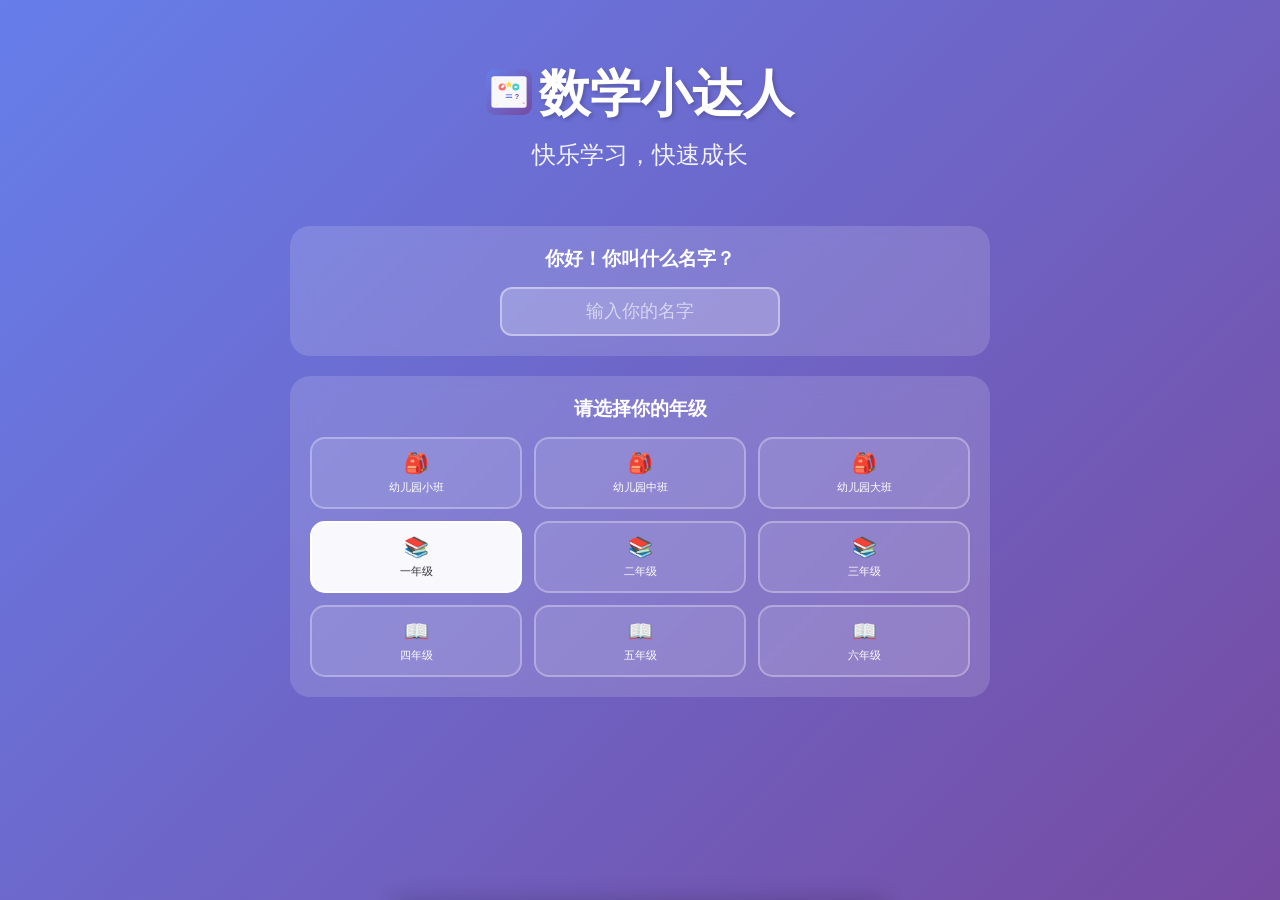
==== index.html @ fc812766 "feat(xiaomi-bingtang): 新增小米冰糖语音包及相关功能 - 新增xiaomi-bingtang语音风格选项，支持预录音频播放 - 添加27条小米冰糖专属语音资源，覆盖答对、答错、结" ====
<!DOCTYPE html>
<html lang="zh-CN">
<head>
    <meta charset="UTF-8">
    <meta name="viewport" content="width=device-width, initial-scale=1.0, maximum-scale=1.0, user-scalable=no, viewport-fit=cover">
    <title>数学小达人</title>
    <meta name="description" content="快乐学习，快速成长的儿童数学游戏">
    <meta name="theme-color" content="#667eea">
    <meta name="mobile-web-app-capable" content="yes">
    <meta name="apple-mobile-web-app-capable" content="yes">
    <meta name="apple-mobile-web-app-status-bar-style" content="black-translucent">
    <meta name="apple-mobile-web-app-title" content="数学小达人">
    <meta name="format-detection" content="telephone=no">
    <meta http-equiv="X-UA-Compatible" content="IE=edge,chrome=1">
    <link rel="manifest" href="manifest.json">
    <link rel="icon" href="assets/icon.svg" type="image/svg+xml">
    <link rel="apple-touch-icon" href="assets/icon.svg">
    <link rel="stylesheet" href="css/style.css">
    <script src="https://cdn.jsdelivr.net/npm/@emailjs/browser@4/dist/email.min.js"></script>
</head>
<body>
    <!-- 首次欢迎页面（用户创建 + 年级选择） -->
    <div id="welcome-page" class="page">
        <div class="container">
            <h1 class="app-title"><img src="assets/icon.svg" class="app-title-icon" alt="图标">数学小达人</h1>
            <p class="app-subtitle">快乐学习，快速成长</p>

            <!-- 用户名输入 -->
            <div class="user-input-section">
                <h3>你好！你叫什么名字？</h3>
                <div class="user-input-wrap">
                    <input type="text" id="welcome-username" class="username-input" placeholder="输入你的名字" maxlength="10" autocomplete="off">
                </div>
            </div>

            <!-- 年级选择 -->
            <div class="grade-section">
                <h3>请选择你的年级</h3>
                <div class="grade-grid">
                    <button class="grade-btn" data-grade="k-small" onclick="selectWelcomeGrade(this)">
                        <span class="grade-icon">🎒</span>
                        <span class="grade-name">幼儿园小班</span>
                    </button>
                    <button class="grade-btn" data-grade="k-medium" onclick="selectWelcomeGrade(this)">
                        <span class="grade-icon">🎒</span>
                        <span class="grade-name">幼儿园中班</span>
                    </button>
                    <button class="grade-btn" data-grade="k-large" onclick="selectWelcomeGrade(this)">
                        <span class="grade-icon">🎒</span>
                        <span class="grade-name">幼儿园大班</span>
                    </button>
                    <button class="grade-btn" data-grade="grade-1" onclick="selectWelcomeGrade(this)">
                        <span class="grade-icon">📚</span>
                        <span class="grade-name">一年级</span>
                    </button>
                    <button class="grade-btn" data-grade="grade-2" onclick="selectWelcomeGrade(this)">
                        <span class="grade-icon">📚</span>
                        <span class="grade-name">二年级</span>
                    </button>
                    <button class="grade-btn" data-grade="grade-3" onclick="selectWelcomeGrade(this)">
                        <span class="grade-icon">📚</span>
                        <span class="grade-name">三年级</span>
                    </button>
                    <button class="grade-btn" data-grade="grade-4" onclick="selectWelcomeGrade(this)">
                        <span class="grade-icon">📖</span>
                        <span class="grade-name">四年级</span>
                    </button>
                    <button class="grade-btn" data-grade="grade-5" onclick="selectWelcomeGrade(this)">
                        <span class="grade-icon">📖</span>
                        <span class="grade-name">五年级</span>
                    </button>
                    <button class="grade-btn" data-grade="grade-6" onclick="selectWelcomeGrade(this)">
                        <span class="grade-icon">📖</span>
                        <span class="grade-name">六年级</span>
                    </button>
                </div>
            </div>
        </div>
    </div>

    <!-- 主页面 -->
    <div id="home-page" class="page">
        <div class="container">
            <h1 class="app-title"><img src="assets/icon.svg" class="app-title-icon" alt="图标">数学小达人</h1>

            <!-- 用户信息栏 -->
            <div class="home-user-info" onclick="showProfile()">
                <div class="user-avatar">🌈</div>
                <div class="user-details">
                    <span class="user-greeting" id="home-user-greeting">你好！</span>
                    <span class="user-grade-label" id="home-user-grade">一年级</span>
                </div>
                <button class="sound-toggle-btn" onclick="event.stopPropagation(); toggleSound()" title="声音开关" id="sound-toggle-btn"><svg id="sound-icon-on" class="sound-icon" viewBox="0 0 24 24" width="22" height="22" fill="white"><path d="M3 9v6h4l5 5V4L7 9H3zm13.5 3A4.5 4.5 0 0 0 14 8.3v7.4a4.5 4.5 0 0 0 2.5-3.7zM14 3.2v2.1a7 7 0 0 1 0 13.4v2.1A9 9 0 0 0 14 3.2z"/></svg><svg id="sound-icon-off" class="sound-icon" viewBox="0 0 24 24" width="22" height="22" fill="white" style="display:none"><path d="M3 9v6h4l5 5V4L7 9H3z"/><line x1="16" y1="9" x2="22" y2="15" stroke="white" stroke-width="2" stroke-linecap="round"/><line x1="22" y1="9" x2="16" y2="15" stroke="white" stroke-width="2" stroke-linecap="round"/></svg></button>
                <button class="profile-entry-btn" onclick="event.stopPropagation(); playClickSound(); showProfile()"><svg class="profile-entry-icon" viewBox="0 0 32 32" width="20" height="20"><defs><linearGradient id="pg" x1="0" y1="0" x2="1" y2="1"><stop offset="0%" stop-color="#ffb347"/><stop offset="100%" stop-color="#ff6b6b"/></linearGradient></defs><circle cx="16" cy="11" r="6" fill="url(#pg)"/><path d="M5 28c0-6 5-10 11-10s11 4 11 10" fill="url(#pg)" opacity="0.85"/></svg> 个人中心</button>
            </div>

            <div class="menu-buttons">
                <button class="menu-btn math-btn" onclick="showMathQuiz()">
                    <span class="btn-icon">🧮</span>
                    <span class="btn-text">快速计算</span>
                    <span class="btn-desc">练习加减法</span>
                </button>
                <button class="menu-btn memory-btn" onclick="showMemoryGame()">
                    <span class="btn-icon">🧠</span>
                    <span class="btn-text">数字记忆</span>
                    <span class="btn-desc">挑战记忆力</span>
                </button>
                <button class="menu-btn pattern-btn" onclick="showPatternGame()">
                    <span class="btn-icon">🔍</span>
                    <span class="btn-text">找规律</span>
                    <span class="btn-desc">数列推理</span>
                </button>
                <button class="menu-btn compare-btn" onclick="showCompareGame()">
                    <span class="btn-icon">⚖️</span>
                    <span class="btn-text">比大小</span>
                    <span class="btn-desc">谁大谁小</span>
                </button>
                <button class="menu-btn sudoku-btn" onclick="showSudokuGame()">
                    <span class="btn-icon">🔢</span>
                    <span class="btn-text">数独</span>
                    <span class="btn-desc">逻辑填数</span>
                </button>
                <button class="menu-btn sort-btn" onclick="showSortGame()">
                    <span class="btn-icon">📊</span>
                    <span class="btn-text">数字排序</span>
                    <span class="btn-desc">从小到大</span>
                </button>
                <button class="menu-btn sum-btn" onclick="showSumGame()">
                    <span class="btn-icon">🔟</span>
                    <span class="btn-text">凑十法</span>
                    <span class="btn-desc">配对凑数</span>
                </button>
                <button class="menu-btn clock-btn" onclick="showClockGame()">
                    <span class="btn-icon">🕐</span>
                    <span class="btn-text">时钟认知</span>
                    <span class="btn-desc">认识时间</span>
                </button>
                <button class="menu-btn match-btn" onclick="showMatchGame()">
                    <span class="btn-icon">🔗</span>
                    <span class="btn-text">数学连线</span>
                    <span class="btn-desc">算式配对</span>
                </button>
                <button class="menu-btn brainteaser-btn" onclick="showBrainTeaserGame()">
                    <span class="btn-icon">💡</span>
                    <span class="btn-text">脑筋急转弯</span>
                    <span class="btn-desc">趣味谜语</span>
                </button>
                <button class="menu-btn seek-btn" onclick="showSeekGame()">
                    <span class="btn-icon">🎯</span>
                    <span class="btn-text">数字捉迷藏</span>
                    <span class="btn-desc">猜数推理</span>
                </button>
                <button class="menu-btn twentyfour-btn" onclick="show24Game()">
                    <span class="btn-icon">🎴</span>
                    <span class="btn-text">24点</span>
                    <span class="btn-desc">算出目标数</span>
                </button>
                <button class="menu-btn maze-btn" onclick="showMazeGame()">
                    <span class="btn-icon">🏰</span>
                    <span class="btn-text">迷宫</span>
                    <span class="btn-desc">走出迷宫</span>
                </button>
                <button class="menu-btn rmb-btn" onclick="showRMBGame()">
                    <span class="btn-icon">💰</span>
                    <span class="btn-text">认识人民币</span>
                    <span class="btn-desc">购物找零</span>
                </button>
                <button class="menu-btn about-btn" onclick="showAboutPage()">
                    <span class="btn-icon"><span class="about-icon-badge">i</span></span>
                    <span class="btn-text">关于软件</span>
                    <span class="btn-desc">应用信息</span>
                </button>
            </div>
        </div>
    </div>

    <!-- 年级变化通知 -->
    <div id="grade-notification" class="grade-notification" style="display:none"></div>

    <!-- 快速计算页面 -->
    <div id="math-page" class="page">
        <div class="container">
            <div class="page-header">
                <button class="back-btn" onclick="goHome()">← 返回</button>
                <h2>快速计算</h2>
            </div>

            <!-- 难度选择 -->
            <div id="math-setup" class="setup-section">
                <h3>当前难度</h3>
                <div class="current-grade-display">
                    <span id="current-grade-name">一年级</span>
                    <span id="current-difficulty">20以内加减法</span>
                </div>
                <div class="question-count">
                    <label>题目数量：</label>
                    <select id="question-count">
                        <option value="10">10题</option>
                        <option value="20" selected>20题</option>
                        <option value="30">30题</option>
                    </select>
                </div>
                <button class="start-btn" onclick="startMathQuiz()">开始练习</button>
            </div>

            <!-- 答题区域 -->
            <div id="math-quiz" class="quiz-section" style="display:none">
                <div class="quiz-info">
                    <span id="math-progress">1/20</span>
                    <span id="math-timer">用时：0秒</span>
                    <span id="math-score">得分：0</span>
                </div>
                <div class="question-display">
                    <span id="math-question">12 + 5 = ?</span>
                </div>
                <div class="answer-section">
                    <div id="answer-boxes" class="answer-boxes"></div>
                </div>
                <div id="math-feedback" class="feedback"></div>
                <button id="next-btn" class="next-btn" style="display:none" onclick="showNextMathQuestion()">下一题</button>
            </div>

            <!-- 奖励画面 -->
            <div id="math-reward" class="result-section reward-section" style="display:none">
                <div id="math-reward-stars" class="reward-stars">⭐ ⭐ ⭐</div>
                <h3>练习完成！</h3>
                <div class="reward-info">
                    <p>总得分：<span id="math-reward-score">0</span></p>
                    <p>正确率：<span id="math-reward-accuracy">0%</span></p>
                    <p>总用时：<span id="math-reward-time">0</span> 秒</p>
                </div>
                <div class="result-buttons">
                    <button class="retry-btn reward-btn" onclick="showMathRewardResult()">查看成绩</button>
                    <button class="home-btn" onclick="goHome()">返回首页</button>
                </div>
            </div>

            <!-- 结果页面 -->
            <div id="math-result" class="result-section" style="display:none">
                <h3>练习完成！</h3>
                <div class="result-stats">
                    <div class="stat-item">
                        <div class="stat-value" id="result-score">0</div>
                        <div class="stat-label">总得分</div>
                    </div>
                    <div class="stat-item">
                        <div class="stat-value" id="result-correct">0%</div>
                        <div class="stat-label">正确率</div>
                    </div>
                    <div class="stat-item">
                        <div class="stat-value" id="result-time">0秒</div>
                        <div class="stat-label">总用时</div>
                    </div>
                </div>
                <div class="assessment-info">
                    <h4>能力评估标准</h4>
                    <p>优秀（95%+，≤3秒/题）：提升两级</p>
                    <p>良好（85%+，≤5秒/题）：提升一级</p>
                    <p>一般（70%+）：保持当前年级</p>
                    <p>需努力（<50%）：降低年级巩固</p>
                </div>
                <div class="result-buttons">
                    <button class="retry-btn" onclick="startMathQuiz()">再来一次</button>
                    <button class="home-btn" onclick="goHome()">返回首页</button>
                </div>
            </div>
        </div>
    </div>

    <!-- 数字记忆页面 -->
    <div id="memory-page" class="page">
        <div class="container">
            <div class="page-header">
                <button class="back-btn" onclick="goHome()">← 返回</button>
                <h2>数字记忆</h2>
            </div>

            <!-- 游戏说明 -->
            <div id="memory-setup" class="setup-section">
                <h3>游戏规则</h3>
                <div class="rules">
                    <p>1. 屏幕会显示一串数字，记住后填出空缺</p>
                    <p>2. 每关10题，答对全部过关，答错结束</p>
                    <p>3. 低难度关卡显示时间短，高难度显示时间长</p>
                    <p>4. 关卡越高，数字越长，空缺越多</p>
                </div>
                <button class="start-btn" onclick="startMemoryGame()">开始挑战</button>
            </div>

            <!-- 记忆显示区域 -->
            <div id="memory-show" class="memory-section" style="display:none">
                <div class="memory-info">
                    <span id="memory-level">第 1 关</span>
                    <span id="memory-round">第 1/3 题</span>
                    <span id="memory-score">得分：0</span>
                </div>
                <div class="memory-display">
                    <div id="memory-numbers" class="numbers-display">1 2 3 4</div>
                    <div class="timer-wrap">
                        <div id="memory-timer" class="timer-bar">
                            <div class="timer-fill"></div>
                        </div>
                        <span id="memory-timer-text" class="timer-text">10秒</span>
                    </div>
                    <p class="memory-hint">请记住这些数字...</p>
                </div>
            </div>

            <!-- 输入区域 -->
            <div id="memory-input" class="memory-section" style="display:none">
                <div class="memory-info">
                    <span id="memory-level2">第 1 关</span>
                    <span id="memory-round2">第 1/3 题</span>
                    <span id="memory-score2">得分：0</span>
                </div>
                <div class="input-display">
                    <p class="input-hint" id="memory-input-hint">请填出空缺位置的数字：</p>
                    <div id="memory-answer-boxes" class="answer-boxes memory-answer-boxes"></div>
                </div>
                <div id="memory-feedback" class="feedback"></div>
            </div>

            <!-- 过关奖励页面 -->
            <div id="memory-reward" class="result-section reward-section" style="display:none">
                <div id="memory-reward-stars" class="reward-stars">⭐ ⭐ ⭐</div>
                <h3>恭喜过关！</h3>
                <div class="reward-info">
                    <p>第 <span id="reward-level">1</span> 关 完成！</p>
                    <p>本关答对 <span id="reward-correct">10</span> 题</p>
                    <p>当前总分：<span id="reward-score">0</span></p>
                </div>
                <div id="reward-next-hint" class="reward-next-hint">
                    下一关显示时间：<span id="reward-next-time">5</span> 秒
                </div>
                <div class="result-buttons">
                    <button class="retry-btn reward-btn" onclick="goToNextLevel()">进入下一关 →</button>
                </div>
            </div>

            <!-- 结果页面 -->
            <div id="memory-result" class="result-section" style="display:none">
                <h3>挑战结束！</h3>
                <div class="result-stats">
                    <div class="stat-item">
                        <div class="stat-value" id="memory-final-score">0</div>
                        <div class="stat-label">总得分</div>
                    </div>
                    <div class="stat-item">
                        <div class="stat-value" id="memory-final-level">0</div>
                        <div class="stat-label">通过关卡</div>
                    </div>
                    <div class="stat-item">
                        <div class="stat-value" id="memory-final-questions">0</div>
                        <div class="stat-label">答对题数</div>
                    </div>
                </div>
                <div class="result-buttons">
                    <button class="retry-btn" onclick="startMemoryGame()">再来一次</button>
                    <button class="home-btn" onclick="goHome()">返回首页</button>
                </div>
            </div>
        </div>
    </div>

    <!-- 找规律页面 -->
    <div id="pattern-page" class="page">
        <div class="container">
            <div class="page-header">
                <button class="back-btn" onclick="goHome()">← 返回</button>
                <h2>找规律</h2>
            </div>

            <!-- 游戏说明 -->
            <div id="pattern-setup" class="setup-section">
                <h3>当前难度</h3>
                <div class="current-grade-display">
                    <span id="pattern-grade-name">一年级</span>
                    <span id="pattern-grade-desc">等差与奇偶数列</span>
                </div>
                <div class="rules">
                    <p>1. 观察数列，找出其中的规律</p>
                    <p>2. 数列中有一个 "?"，请填出正确数字</p>
                    <p>3. 答对得分，答错可查看正确答案</p>
                </div>
                <div class="question-count">
                    <label>题目数量：</label>
                    <select id="pattern-question-count">
                        <option value="10">10题</option>
                        <option value="20" selected>20题</option>
                        <option value="30">30题</option>
                    </select>
                </div>
                <button class="start-btn" onclick="startPatternGame()">开始挑战</button>
            </div>

            <!-- 答题区域 -->
            <div id="pattern-quiz" class="quiz-section" style="display:none">
                <div class="quiz-info">
                    <span id="pattern-progress">1/20</span>
                    <span id="pattern-timer">用时：0秒</span>
                    <span id="pattern-score-text">得分：0</span>
                </div>
                <div class="question-display">
                    <div id="pattern-display" class="pattern-display">1 2 ? 4 5</div>
                </div>
                <div class="answer-section">
                    <div id="pattern-answer-boxes" class="answer-boxes"></div>
                </div>
                <div id="pattern-feedback" class="feedback"></div>
                <button id="pattern-next-btn" class="next-btn" style="display:none" onclick="showNextPatternQuestion()">下一题</button>
            </div>

            <!-- 奖励画面 -->
            <div id="pattern-reward" class="result-section reward-section" style="display:none">
                <div id="pattern-reward-stars" class="reward-stars">⭐ ⭐ ⭐</div>
                <h3>挑战完成！</h3>
                <div class="reward-info">
                    <p>总得分：<span id="pattern-reward-score">0</span></p>
                    <p>正确率：<span id="pattern-reward-accuracy">0%</span></p>
                    <p>总用时：<span id="pattern-reward-time">0</span> 秒</p>
                </div>
                <div class="result-buttons">
                    <button class="retry-btn reward-btn" onclick="showPatternRewardResult()">查看成绩</button>
                    <button class="home-btn" onclick="goHome()">返回首页</button>
                </div>
            </div>

            <!-- 结果页面 -->
            <div id="pattern-result" class="result-section" style="display:none">
                <h3>挑战完成！</h3>
                <div class="result-stats">
                    <div class="stat-item">
                        <div class="stat-value" id="pattern-result-score">0</div>
                        <div class="stat-label">总得分</div>
                    </div>
                    <div class="stat-item">
                        <div class="stat-value" id="pattern-result-correct">0%</div>
                        <div class="stat-label">正确率</div>
                    </div>
                    <div class="stat-item">
                        <div class="stat-value" id="pattern-result-time">0秒</div>
                        <div class="stat-label">总用时</div>
                    </div>
                </div>
                <div class="result-buttons">
                    <button class="retry-btn" onclick="startPatternGame()">再来一次</button>
                    <button class="home-btn" onclick="goHome()">返回首页</button>
                </div>
            </div>
        </div>
    </div>

    <!-- 比大小页面 -->
    <div id="compare-page" class="page">
        <div class="container">
            <div class="page-header">
                <button class="back-btn" onclick="goHome()">← 返回</button>
                <h2>比大小</h2>
            </div>

            <!-- 游戏说明 -->
            <div id="compare-setup" class="setup-section">
                <h3>当前难度</h3>
                <div class="current-grade-display">
                    <span id="compare-grade-name">一年级</span>
                    <span id="compare-grade-desc">数字与算式比大小</span>
                </div>
                <div class="rules">
                    <p>1. 比较左右两边数字或算式</p>
                    <p>2. 选择 >（大于）、<（小于）或 =（等于）</p>
                    <p>3. 限时作答，答对得分</p>
                </div>
                <div class="question-count">
                    <label>题目数量：</label>
                    <select id="compare-question-count">
                        <option value="10">10题</option>
                        <option value="20" selected>20题</option>
                        <option value="30">30题</option>
                    </select>
                </div>
                <button class="start-btn" onclick="startCompareGame()">开始挑战</button>
            </div>

            <!-- 答题区域 -->
            <div id="compare-quiz" class="quiz-section" style="display:none">
                <div class="quiz-info">
                    <span id="compare-progress">1/20</span>
                    <span id="compare-timer">用时：0秒</span>
                    <span id="compare-score-text">得分：0</span>
                </div>
                <div class="compare-display">
                    <span id="compare-left" class="compare-side">12</span>
                    <span id="compare-symbol" class="compare-symbol">？</span>
                    <span id="compare-right" class="compare-side">5</span>
                </div>
                <div class="compare-buttons">
                    <button class="compare-choice-btn" data-symbol="<" onclick="chooseCompare('<')">
                        <span class="compare-btn-symbol">&lt;</span>
                        <span class="compare-btn-label">小于</span>
                    </button>
                    <button class="compare-choice-btn" data-symbol="=" onclick="chooseCompare('=')">
                        <span class="compare-btn-symbol">=</span>
                        <span class="compare-btn-label">等于</span>
                    </button>
                    <button class="compare-choice-btn" data-symbol=">" onclick="chooseCompare('>')">
                        <span class="compare-btn-symbol">&gt;</span>
                        <span class="compare-btn-label">大于</span>
                    </button>
                </div>
                <div id="compare-feedback" class="feedback"></div>
                <button id="compare-next-btn" class="next-btn" style="display:none" onclick="showNextCompareQuestion()">下一题</button>
            </div>

            <!-- 奖励画面 -->
            <div id="compare-reward" class="result-section reward-section" style="display:none">
                <div id="compare-reward-stars" class="reward-stars">⭐ ⭐ ⭐</div>
                <h3>挑战完成！</h3>
                <div class="reward-info">
                    <p>总得分：<span id="compare-reward-score">0</span></p>
                    <p>正确率：<span id="compare-reward-accuracy">0%</span></p>
                    <p>总用时：<span id="compare-reward-time">0</span> 秒</p>
                </div>
                <div class="result-buttons">
                    <button class="retry-btn reward-btn" onclick="showCompareRewardResult()">查看成绩</button>
                    <button class="home-btn" onclick="goHome()">返回首页</button>
                </div>
            </div>

            <!-- 结果页面 -->
            <div id="compare-result" class="result-section" style="display:none">
                <h3>挑战完成！</h3>
                <div class="result-stats">
                    <div class="stat-item">
                        <div class="stat-value" id="compare-result-score">0</div>
                        <div class="stat-label">总得分</div>
                    </div>
                    <div class="stat-item">
                        <div class="stat-value" id="compare-result-correct">0%</div>
                        <div class="stat-label">正确率</div>
                    </div>
                    <div class="stat-item">
                        <div class="stat-value" id="compare-result-time">0秒</div>
                        <div class="stat-label">总用时</div>
                    </div>
                </div>
                <div class="result-buttons">
                    <button class="retry-btn" onclick="startCompareGame()">再来一次</button>
                    <button class="home-btn" onclick="goHome()">返回首页</button>
                </div>
            </div>
        </div>
    </div>

    <!-- 数独页面 -->
    <div id="sudoku-page" class="page">
        <div class="container">
            <div class="page-header">
                <button class="back-btn" onclick="goHome()">← 返回</button>
                <h2>数独</h2>
            </div>

            <!-- 游戏说明 -->
            <div id="sudoku-setup" class="setup-section">
                <h3>当前难度</h3>
                <div class="current-grade-display">
                    <span id="sudoku-grade-name">一年级</span>
                    <span id="sudoku-grade-desc">6×6 数独</span>
                </div>
                <div class="rules">
                    <p>1. 每行、每列、每个小区域不能重复</p>
                    <p>2. 点击空格，再点下方数字填入</p>
                    <p>3. 挑战模式：填错3次游戏结束</p>
                    <p>4. 练习模式：不限错误次数，可随时查看答案</p>
                </div>
                <button class="start-btn" onclick="startSudokuGame(true)">开始练习</button>
                <button class="start-btn" onclick="startSudokuGame()" style="margin-top:8px;background:linear-gradient(135deg,#e74c3c,#c0392b)">开始挑战</button>
            </div>

            <!-- 游戏区域 -->
            <div id="sudoku-quiz" class="quiz-section" style="display:none">
                <div class="quiz-info">
                    <span id="sudoku-timer">用时：0分00秒</span>
                    <span id="sudoku-mistakes">错误：0/3</span>
                </div>
                <div id="sudoku-grid" class="sudoku-grid"></div>
                <div id="sudoku-number-picker" class="sudoku-number-picker"></div>
                <div id="sudoku-feedback" class="feedback"></div>
                <button id="sudoku-reveal-btn" class="next-btn" style="display:none" onclick="revealSudokuAnswer()">查看答案</button>
            </div>

            <!-- 奖励画面 -->
            <div id="sudoku-reward" class="result-section reward-section" style="display:none">
                <div id="sudoku-reward-stars" class="reward-stars">⭐ ⭐ ⭐</div>
                <h3>数独完成！</h3>
                <div class="reward-info">
                    <p>得分：<span id="sudoku-reward-score">0</span></p>
                    <p>用时：<span id="sudoku-reward-time">0</span> 秒</p>
                    <p>错误次数：<span id="sudoku-reward-mistakes">0</span></p>
                </div>
                <div class="result-buttons">
                    <button class="retry-btn reward-btn" onclick="showSudokuRewardResult()">查看成绩</button>
                    <button class="home-btn" onclick="goHome()">返回首页</button>
                </div>
            </div>

            <!-- 结果页面 -->
            <div id="sudoku-result" class="result-section" style="display:none">
                <h3>恭喜完成！</h3>
                <div class="result-stats">
                    <div class="stat-item">
                        <div class="stat-value" id="sudoku-result-score">0</div>
                        <div class="stat-label">得分</div>
                    </div>
                    <div class="stat-item">
                        <div class="stat-value" id="sudoku-result-time">0秒</div>
                        <div class="stat-label">用时</div>
                    </div>
                    <div class="stat-item">
                        <div class="stat-value" id="sudoku-result-mistakes">0</div>
                        <div class="stat-label">错误次数</div>
                    </div>
                </div>
                <div class="result-buttons">
                    <button class="retry-btn" onclick="startSudokuGame()">再来一次</button>
                    <button class="home-btn" onclick="goHome()">返回首页</button>
                </div>
            </div>
        </div>
    </div>

    <!-- 数字排序页面 -->
    <div id="sort-page" class="page">
        <div class="container">
            <div class="page-header">
                <button class="back-btn" onclick="goHome()">← 返回</button>
                <h2>数字排序</h2>
            </div>

            <div id="sort-setup" class="setup-section">
                <h3>当前难度</h3>
                <div class="current-grade-display">
                    <span id="sort-grade-name">一年级</span>
                    <span id="sort-grade-desc">5个数字升序排列</span>
                </div>
                <div class="rules">
                    <p>1. 将打乱的数字按正确顺序排列</p>
                    <p>2. 点击数字放入空格，点已放数字可撤回</p>
                    <p>3. 全部放满后自动判断对错</p>
                </div>
                <div class="question-count">
                    <label>题目数量：</label>
                    <select id="sort-question-count">
                        <option value="10">10题</option>
                        <option value="20" selected>20题</option>
                        <option value="30">30题</option>
                    </select>
                </div>
                <button class="start-btn" onclick="startSortGame()">开始挑战</button>
            </div>

            <div id="sort-quiz" class="quiz-section" style="display:none">
                <div class="quiz-info">
                    <span id="sort-progress">1/20</span>
                    <span id="sort-timer">用时：0秒</span>
                    <span id="sort-score-text">得分：0</span>
                </div>
                <div class="sort-hint" id="sort-hint">请将数字从小到大排列</div>
                <div id="sort-numbers" class="sort-numbers"></div>
                <div id="sort-slots" class="sort-slots"></div>
                <div id="sort-feedback" class="feedback"></div>
                <button id="sort-next-btn" class="next-btn" style="display:none" onclick="showNextSortQuestion()">下一题</button>
            </div>

            <!-- 奖励画面 -->
            <div id="sort-reward" class="result-section reward-section" style="display:none">
                <div id="sort-reward-stars" class="reward-stars">⭐ ⭐ ⭐</div>
                <h3>挑战完成！</h3>
                <div class="reward-info">
                    <p>总得分：<span id="sort-reward-score">0</span></p>
                    <p>正确率：<span id="sort-reward-accuracy">0%</span></p>
                    <p>总用时：<span id="sort-reward-time">0</span> 秒</p>
                </div>
                <div class="result-buttons">
                    <button class="retry-btn reward-btn" onclick="showSortRewardResult()">查看成绩</button>
                    <button class="home-btn" onclick="goHome()">返回首页</button>
                </div>
            </div>

            <div id="sort-result" class="result-section" style="display:none">
                <h3>挑战完成！</h3>
                <div class="result-stats">
                    <div class="stat-item">
                        <div class="stat-value" id="sort-result-score">0</div>
                        <div class="stat-label">总得分</div>
                    </div>
                    <div class="stat-item">
                        <div class="stat-value" id="sort-result-correct">0%</div>
                        <div class="stat-label">正确率</div>
                    </div>
                    <div class="stat-item">
                        <div class="stat-value" id="sort-result-time">0秒</div>
                        <div class="stat-label">总用时</div>
                    </div>
                </div>
                <div class="result-buttons">
                    <button class="retry-btn" onclick="startSortGame()">再来一次</button>
                    <button class="home-btn" onclick="goHome()">返回首页</button>
                </div>
            </div>
        </div>
    </div>

    <!-- 凑十法页面 -->
    <div id="sum-page" class="page">
        <div class="container">
            <div class="page-header">
                <button class="back-btn" onclick="goHome()">← 返回</button>
                <h2>凑十法</h2>
            </div>

            <div id="sum-setup" class="setup-section">
                <h3>当前难度</h3>
                <div class="current-grade-display">
                    <span id="sum-grade-name">一年级</span>
                    <span id="sum-grade-desc">5对凑10</span>
                </div>
                <div class="rules">
                    <p>1. 找出两个数字，使它们的和等于目标数</p>
                    <p>2. 点击第一个数字，再点第二个数字</p>
                    <p>3. 配对正确会消除，错误会闪烁提示</p>
                </div>
                <button class="start-btn" onclick="startSumGame()">开始挑战</button>
            </div>

            <div id="sum-quiz" class="quiz-section" style="display:none">
                <div class="quiz-info">
                    <span id="sum-pairs">已找到：0/5</span>
                    <span id="sum-timer">用时：0秒</span>
                    <span id="sum-score-text">得分：0</span>
                </div>
                <div class="sum-target">目标和：<span id="sum-target-value">10</span></div>
                <div id="sum-grid" class="sum-grid"></div>
                <div id="sum-feedback" class="feedback"></div>
            </div>

            <!-- 奖励画面 -->
            <div id="sum-reward" class="result-section reward-section" style="display:none">
                <div id="sum-reward-stars" class="reward-stars">⭐ ⭐ ⭐</div>
                <h3>挑战完成！</h3>
                <div class="reward-info">
                    <p>总得分：<span id="sum-reward-score">0</span></p>
                    <p>完成率：<span id="sum-reward-accuracy">0%</span></p>
                    <p>总用时：<span id="sum-reward-time">0</span> 秒</p>
                </div>
                <div class="result-buttons">
                    <button class="retry-btn reward-btn" onclick="showSumRewardResult()">查看成绩</button>
                    <button class="home-btn" onclick="goHome()">返回首页</button>
                </div>
            </div>

            <div id="sum-result" class="result-section" style="display:none">
                <h3>挑战完成！</h3>
                <div class="result-stats">
                    <div class="stat-item">
                        <div class="stat-value" id="sum-result-score">0</div>
                        <div class="stat-label">总得分</div>
                    </div>
                    <div class="stat-item">
                        <div class="stat-value" id="sum-result-correct">0%</div>
                        <div class="stat-label">完成率</div>
                    </div>
                    <div class="stat-item">
                        <div class="stat-value" id="sum-result-time">0秒</div>
                        <div class="stat-label">总用时</div>
                    </div>
                </div>
                <div class="result-buttons">
                    <button class="retry-btn" onclick="startSumGame()">再来一次</button>
                    <button class="home-btn" onclick="goHome()">返回首页</button>
                </div>
            </div>
        </div>
    </div>

    <!-- 时钟认知页面 -->
    <div id="clock-page" class="page">
        <div class="container">
            <div class="page-header">
                <button class="back-btn" onclick="goHome()">← 返回</button>
                <h2>时钟认知</h2>
            </div>

            <div id="clock-setup" class="setup-section">
                <h3>当前难度</h3>
                <div class="current-grade-display">
                    <span id="clock-grade-name">一年级</span>
                    <span id="clock-grade-desc">5分钟间隔</span>
                </div>
                <div class="rules">
                    <p>1. 观察时钟上的时间</p>
                    <p>2. 从4个选项中选出正确的时间</p>
                    <p>3. 答对得分，答错显示正确答案</p>
                </div>
                <div class="question-count">
                    <label>题目数量：</label>
                    <select id="clock-question-count">
                        <option value="10">10题</option>
                        <option value="20" selected>20题</option>
                        <option value="30">30题</option>
                    </select>
                </div>
                <button class="start-btn" onclick="startClockGame()">开始挑战</button>
            </div>

            <div id="clock-quiz" class="quiz-section" style="display:none">
                <div class="quiz-info">
                    <span id="clock-progress">1/20</span>
                    <span id="clock-timer">用时：0秒</span>
                    <span id="clock-score-text">得分：0</span>
                </div>
                <div class="clock-display">
                    <canvas id="clock-canvas" width="280" height="280"></canvas>
                </div>
                <div id="clock-question-text" class="clock-question-text">现在是几点？</div>
                <div id="clock-choices" class="clock-choices"></div>
                <div id="clock-feedback" class="feedback"></div>
                <button id="clock-next-btn" class="next-btn" style="display:none" onclick="showNextClockQuestion()">下一题</button>
            </div>

            <!-- 奖励画面 -->
            <div id="clock-reward" class="result-section reward-section" style="display:none">
                <div id="clock-reward-stars" class="reward-stars">⭐ ⭐ ⭐</div>
                <h3>挑战完成！</h3>
                <div class="reward-info">
                    <p>总得分：<span id="clock-reward-score">0</span></p>
                    <p>正确率：<span id="clock-reward-accuracy">0%</span></p>
                    <p>总用时：<span id="clock-reward-time">0</span> 秒</p>
                </div>
                <div class="result-buttons">
                    <button class="retry-btn reward-btn" onclick="showClockRewardResult()">查看成绩</button>
                    <button class="home-btn" onclick="goHome()">返回首页</button>
                </div>
            </div>

            <div id="clock-result" class="result-section" style="display:none">
                <h3>挑战完成！</h3>
                <div class="result-stats">
                    <div class="stat-item">
                        <div class="stat-value" id="clock-result-score">0</div>
                        <div class="stat-label">总得分</div>
                    </div>
                    <div class="stat-item">
                        <div class="stat-value" id="clock-result-correct">0%</div>
                        <div class="stat-label">正确率</div>
                    </div>
                    <div class="stat-item">
                        <div class="stat-value" id="clock-result-time">0秒</div>
                        <div class="stat-label">总用时</div>
                    </div>
                </div>
                <div class="result-buttons">
                    <button class="retry-btn" onclick="startClockGame()">再来一次</button>
                    <button class="home-btn" onclick="goHome()">返回首页</button>
                </div>
            </div>
        </div>
    </div>

    <!-- 数学连线页面 -->
    <div id="match-page" class="page">
        <div class="container">
            <div class="page-header">
                <button class="back-btn" onclick="goHome()">← 返回</button>
                <h2>数学连线</h2>
            </div>

            <div id="match-setup" class="setup-section">
                <h3>当前难度</h3>
                <div class="current-grade-display">
                    <span id="match-grade-name">一年级</span>
                    <span id="match-grade-desc">5对加减连线(20以内)</span>
                </div>
                <div class="rules">
                    <p>1. 左边是算式，右边是答案</p>
                    <p>2. 点击左列算式，再点右列答案配对</p>
                    <p>3. 配对正确消除，错误闪烁提示</p>
                </div>
                <button class="start-btn" onclick="startMatchGame()">开始挑战</button>
            </div>

            <div id="match-quiz" class="quiz-section" style="display:none">
                <div class="quiz-info">
                    <span id="match-progress">已配对：0/5</span>
                    <span id="match-timer">用时：0秒</span>
                    <span id="match-score-text">得分：0</span>
                </div>
                <div class="match-columns">
                    <div class="match-left-col">
                        <div class="match-col-title">算式</div>
                        <div id="match-left" class="match-items"></div>
                    </div>
                    <div class="match-right-col">
                        <div class="match-col-title">答案</div>
                        <div id="match-right" class="match-items"></div>
                    </div>
                </div>
                <div id="match-feedback" class="feedback"></div>
            </div>

            <!-- 奖励画面 -->
            <div id="match-reward" class="result-section reward-section" style="display:none">
                <div id="match-reward-stars" class="reward-stars">⭐ ⭐ ⭐</div>
                <h3>挑战完成！</h3>
                <div class="reward-info">
                    <p>总得分：<span id="match-reward-score">0</span></p>
                    <p>正确率：<span id="match-reward-accuracy">0%</span></p>
                    <p>总用时：<span id="match-reward-time">0</span> 秒</p>
                </div>
                <div class="result-buttons">
                    <button class="retry-btn reward-btn" onclick="showMatchRewardResult()">查看成绩</button>
                    <button class="home-btn" onclick="goHome()">返回首页</button>
                </div>
            </div>

            <div id="match-result" class="result-section" style="display:none">
                <h3>挑战完成！</h3>
                <div class="result-stats">
                    <div class="stat-item">
                        <div class="stat-value" id="match-result-score">0</div>
                        <div class="stat-label">总得分</div>
                    </div>
                    <div class="stat-item">
                        <div class="stat-value" id="match-result-correct">0%</div>
                        <div class="stat-label">正确率</div>
                    </div>
                    <div class="stat-item">
                        <div class="stat-value" id="match-result-time">0秒</div>
                        <div class="stat-label">总用时</div>
                    </div>
                </div>
                <div class="result-buttons">
                    <button class="retry-btn" onclick="startMatchGame()">再来一次</button>
                    <button class="home-btn" onclick="goHome()">返回首页</button>
                </div>
            </div>
        </div>
    </div>

    <!-- 脑筋急转弯页面 -->
    <div id="brainteaser-page" class="page">
        <div class="container">
            <div class="page-header">
                <button class="back-btn" onclick="goHome()">← 返回</button>
                <h2>脑筋急转弯</h2>
            </div>

            <div id="brainteaser-setup" class="setup-section">
                <h3>趣味谜语</h3>
                <div class="current-grade-display">
                    <span id="bt-grade-name">一年级</span>
                    <span id="bt-grade-desc">趣味谜语</span>
                </div>
                <div class="rules">
                    <p>1. 阅读有趣的脑筋急转弯</p>
                    <p>2. 想一想答案是什么</p>
                    <p>3. 点击"看答案"揭晓谜底</p>
                </div>
                <div class="question-count">
                    <label>题目数量：</label>
                    <select id="bt-question-count">
                        <option value="10">10题</option>
                        <option value="20" selected>20题</option>
                        <option value="30">30题</option>
                        <option value="50">50题</option>
                        <option value="80">80题</option>
                        <option value="100">100题</option>
                    </select>
                </div>
                <button class="start-btn" onclick="startBTGame()">开始挑战</button>
            </div>

            <div id="brainteaser-quiz" class="quiz-section" style="display:none">
                <div class="quiz-info">
                    <span id="bt-question-num">第 1 / 20 题</span>
                    <span id="bt-timer">用时：0秒</span>
                </div>
                <div class="bt-riddle-box">
                    <div class="bt-riddle-icon">🤔</div>
                    <div id="bt-riddle-text" class="bt-riddle-text">什么有耳朵听不见？</div>
                </div>
                <div id="bt-answer-box" class="bt-answer-box" style="display:none">
                    <div class="bt-answer-label">答案</div>
                    <div id="bt-answer-text" class="bt-answer-text">玉米</div>
                </div>
                <button id="bt-reveal-btn" class="bt-reveal-btn" onclick="revealBTAnswer()">看答案</button>
                <button id="bt-next-btn" class="next-btn" style="display:none" onclick="showNextBTRiddle()">下一题</button>
                <div id="bt-feedback" class="feedback"></div>
            </div>

            <div id="brainteaser-result" class="result-section" style="display:none">
                <h3>挑战完成！</h3>
                <div class="result-stats">
                    <div class="stat-item">
                        <div class="stat-value" id="bt-result-viewed">0</div>
                        <div class="stat-label">已看题数</div>
                    </div>
                    <div class="stat-item">
                        <div class="stat-value" id="bt-result-total">0</div>
                        <div class="stat-label">总题数</div>
                    </div>
                    <div class="stat-item">
                        <div class="stat-value" id="bt-result-rate">0%</div>
                        <div class="stat-label">完成率</div>
                    </div>
                    <div class="stat-item">
                        <div class="stat-value" id="bt-result-time">0秒</div>
                        <div class="stat-label">总用时</div>
                    </div>
                </div>
                <div class="result-buttons">
                    <button class="retry-btn" onclick="startBTGame()">再来一次</button>
                    <button class="home-btn" onclick="goHome()">返回首页</button>
                </div>
            </div>
        </div>
    </div>

    <!-- 数字捉迷藏页面 -->
    <div id="seek-page" class="page">
        <div class="container">
            <div class="page-header">
                <button class="back-btn" onclick="goHome()">← 返回</button>
                <h2>数字捉迷藏</h2>
            </div>

            <div id="seek-setup" class="setup-section">
                <h3>当前难度</h3>
                <div class="current-grade-display">
                    <span id="seek-grade-name">一年级</span>
                    <span id="seek-grade-desc">1~50 猜数字</span>
                </div>
                <div class="rules">
                    <p>1. 系统随机想一个数字</p>
                    <p>2. 输入你猜的数字，系统会提示大了或小了</p>
                    <p>3. 尽量用最少的次数猜中目标</p>
                </div>
                <div class="question-count">
                    <label>题目数量：</label>
                    <select id="seek-question-count">
                        <option value="5">5题</option>
                        <option value="10" selected>10题</option>
                        <option value="15">15题</option>
                    </select>
                </div>
                <button class="start-btn" onclick="startSeekGame()">开始挑战</button>
            </div>

            <div id="seek-quiz" class="quiz-section" style="display:none">
                <div class="quiz-info">
                    <span id="seek-progress">1/10</span>
                    <span id="seek-timer">用时：0秒</span>
                    <span id="seek-score-text">得分：0</span>
                </div>
                <div class="seek-range-display">
                    <div class="seek-range-label">猜测范围</div>
                    <div id="seek-range" class="seek-range-value">1 ~ 100</div>
                </div>
                <div class="seek-guess-info">
                    <span id="seek-guess-count">已猜 0 / 7 次</span>
                </div>
                <div class="seek-input-section">
                    <input type="text" id="seek-input" class="seek-input numpad-append" placeholder="输入数字" readonly autocomplete="off" inputmode="none">
                    <button class="seek-submit-btn" onclick="submitSeekGuess()">猜！</button>
                </div>
                <div id="seek-feedback" class="seek-feedback">请输入你猜的数字</div>
            </div>

            <!-- 奖励画面 -->
            <div id="seek-reward" class="result-section reward-section" style="display:none">
                <div id="seek-reward-stars" class="reward-stars">⭐ ⭐ ⭐</div>
                <h3>挑战完成！</h3>
                <div class="reward-info">
                    <p>总得分：<span id="seek-reward-score">0</span></p>
                    <p>正确率：<span id="seek-reward-accuracy">0%</span></p>
                    <p>总用时：<span id="seek-reward-time">0</span> 秒</p>
                </div>
                <div class="result-buttons">
                    <button class="retry-btn reward-btn" onclick="showSeekRewardResult()">查看成绩</button>
                    <button class="home-btn" onclick="goHome()">返回首页</button>
                </div>
            </div>

            <div id="seek-result" class="result-section" style="display:none">
                <h3>挑战完成！</h3>
                <div class="result-stats">
                    <div class="stat-item">
                        <div class="stat-value" id="seek-result-score">0</div>
                        <div class="stat-label">总得分</div>
                    </div>
                    <div class="stat-item">
                        <div class="stat-value" id="seek-result-correct">0%</div>
                        <div class="stat-label">正确率</div>
                    </div>
                    <div class="stat-item">
                        <div class="stat-value" id="seek-result-correct-count">0/0</div>
                        <div class="stat-label">猜对题数</div>
                    </div>
                    <div class="stat-item">
                        <div class="stat-value" id="seek-result-time">0秒</div>
                        <div class="stat-label">总用时</div>
                    </div>
                </div>
                <div class="result-buttons">
                    <button class="retry-btn" onclick="startSeekGame()">再来一次</button>
                    <button class="home-btn" onclick="goHome()">返回首页</button>
                </div>
            </div>
        </div>
    </div>

    <!-- 认识人民币页面 -->
    <div id="rmb-page" class="page">
        <div class="container">
        <div class="page-header">
            <button class="back-btn" onclick="goHome()">← 返回</button>
            <h2>认识人民币</h2>
        </div>
        <!-- 设置页面 -->
        <div id="rmb-setup" class="setup-section">
            <h3>当前难度</h3>
            <div class="current-grade-display">
                <span id="rmb-grade-name">一年级</span>
                <span id="rmb-grade-desc">1-2件商品，算总价或找零</span>
            </div>
            <div class="rules">
                <p>1. 看清商品和价格</p>
                <p>2. 算出一共要付多少元，或找回多少元</p>
                <p>3. 在下方输入答案</p>
            </div>
            <div class="question-count">
                <label>题目数量：</label>
                <select id="rmb-question-count">
                    <option value="5">5题</option>
                    <option value="10" selected>10题</option>
                    <option value="15">15题</option>
                </select>
            </div>
            <button class="start-btn" onclick="startRMBGame()">开始挑战</button>
        </div>

        <!-- 答题页面 -->
        <div id="rmb-quiz" class="quiz-section" style="display:none">
            <div class="quiz-info">
                <span id="rmb-progress">第 1/10 题</span>
                <span id="rmb-timer">用时：0秒</span>
                <span id="rmb-score">得分：0</span>
            </div>
            <div class="rmb-scene">
                <div id="rmb-items" class="rmb-items"></div>
                <div class="rmb-total" id="rmb-total">合计：0 元</div>
                <div class="rmb-question" id="rmb-question-text">一共要付多少元？</div>
                <div class="rmb-answer-area">
                    <input type="text" id="rmb-input" class="rmb-input numpad-append" readonly inputmode="none" placeholder="输入答案">
                    <span class="rmb-unit">元</span>
                    <button class="rmb-submit-btn" id="rmb-submit-btn" onclick="checkRMBAnswer()">确定</button>
                </div>
            </div>
            <div id="rmb-feedback" class="feedback"></div>
        </div>

        <!-- 奖励页面 -->
        <div id="rmb-reward" class="result-section reward-section" style="display:none">
            <div id="rmb-reward-stars" class="reward-stars">⭐ ⭐ ⭐</div>
            <h3>练习完成！</h3>
            <div class="reward-info">
                <p>总得分：<span id="rmb-reward-score">0</span></p>
                <p>正确率：<span id="rmb-reward-accuracy">0%</span></p>
                <p>用时：<span id="rmb-reward-time">0</span> 秒</p>
            </div>
            <div class="result-buttons">
                <button class="retry-btn reward-btn" onclick="showRMBRewardResult()">查看成绩</button>
                <button class="home-btn" onclick="goHome()">返回首页</button>
            </div>
        </div>

        <!-- 结果页面 -->
        <div id="rmb-result" class="result-section" style="display:none">
            <h3>练习完成！</h3>
            <div class="result-stats">
                <div class="stat-item">
                    <div class="stat-value" id="rmb-result-score">0</div>
                    <div class="stat-label">总得分</div>
                </div>
                <div class="stat-item">
                    <div class="stat-value" id="rmb-result-accuracy">0%</div>
                    <div class="stat-label">正确率</div>
                </div>
                <div class="stat-item">
                    <div class="stat-value" id="rmb-result-correct">0/0</div>
                    <div class="stat-label">答对题数</div>
                </div>
                <div class="stat-item">
                    <div class="stat-value" id="rmb-result-time">0秒</div>
                    <div class="stat-label">总用时</div>
                </div>
            </div>
            <div class="result-buttons">
                <button class="retry-btn" onclick="startRMBGame()">再来一次</button>
                <button class="home-btn" onclick="goHome()">返回首页</button>
            </div>
        </div>
        </div>
    </div>

    <!-- 关于页面 -->
    <div id="about-page" class="page">
        <div class="container">
            <div class="page-header">
                <button class="back-btn" onclick="goHome()">← 返回</button>
                <h2>关于软件</h2>
            </div>

            <div class="about-section about-hero">
                <div class="about-app-icon"><img src="assets/icon.svg" class="about-app-icon-img" alt="数学小达人"></div>
                <h3 class="about-app-name">数学小达人</h3>
                <p class="about-version">v1.0.0</p>
                <p class="about-slogan">让数学学习变得有趣！</p>
            </div>

            <div class="about-section">
                <h4>软件简介</h4>
                <p>数学小达人是一款专为儿童设计的数学学习游戏，涵盖幼儿园到六年级的数学知识点，通过趣味游戏的方式帮助孩子提升数学能力。</p>
            </div>

            <div class="about-section">
                <h4>功能特色</h4>
                <div class="about-feature-grid">
                    <div class="about-feature-chip"><span>🧮</span>快速计算</div>
                    <div class="about-feature-chip"><span>🧠</span>数字记忆</div>
                    <div class="about-feature-chip"><span>🔍</span>找规律</div>
                    <div class="about-feature-chip"><span>⚖️</span>比大小</div>
                    <div class="about-feature-chip"><span>🔢</span>数独</div>
                    <div class="about-feature-chip"><span>📊</span>数字排序</div>
                    <div class="about-feature-chip"><span>🔟</span>凑十法</div>
                    <div class="about-feature-chip"><span>🕐</span>时钟认知</div>
                    <div class="about-feature-chip"><span>🔗</span>数学连线</div>
                    <div class="about-feature-chip"><span>💡</span>脑筋急转弯</div>
                    <div class="about-feature-chip"><span>🎯</span>数字捉迷藏</div>
                    <div class="about-feature-chip"><span>🃏</span>24点</div>
                    <div class="about-feature-chip"><span>🏰</span>迷宫</div>
                    <div class="about-feature-chip"><span>💰</span>认识人民币</div>
                </div>
            </div>

            <div class="about-section">
                <h4>开发者</h4>
                <p>小王子爸爸</p>
                <p class="about-contact">用心做教育，用爱陪伴成长</p>
            </div>

            <div class="about-section">
                <h4>问题反馈</h4>
                <p>如果您遇到问题或有好的建议，欢迎反馈给我们：</p>
                <textarea id="feedback-text" class="feedback-textarea" placeholder="请输入您的反馈意见..." rows="4"></textarea>
                <button class="feedback-submit-btn" onclick="submitFeedback()">提交反馈</button>
            </div>

            <div class="about-section donate-section">
                <h4>☕ 请作者喝杯咖啡</h4>
                <p>如果这个应用对您有帮助，欢迎随意打赏支持～</p>
                <div class="donate-options">
                    <button class="donate-option-btn" onclick="selectDonate(this, 1)">1元</button>
                    <button class="donate-option-btn" onclick="selectDonate(this, 2)">2元</button>
                    <button class="donate-option-btn" onclick="selectDonate(this, 3)">3元</button>
                    <button class="donate-option-btn" onclick="selectDonate(this, 5)">5元</button>
                    <button class="donate-option-btn" onclick="selectDonate(this, 10)">10元</button>
                    <button class="donate-option-btn" onclick="selectDonate(this, 'x')">其他金额</button>
                </div>
                <div id="donate-qr-area" style="display:none">
                    <div class="donate-qr">
                        <img id="donate-qr-img" class="donate-qr-img" src="" alt="支付宝二维码">
                        <p id="donate-qr-amount" class="donate-qr-amount"></p>
                    </div>
                </div>
                <p class="donate-note">您的支持是持续更新的动力！</p>
            </div>

            <div class="result-buttons">
                <button class="home-btn" onclick="goHome()">返回首页</button>
            </div>
        </div>
    </div>

    <!-- 个人中心页面 -->
    <div id="profile-page" class="page">
        <div class="container">
            <div class="page-header">
                <button class="back-btn" onclick="goHome()">← 返回</button>
                <h2>个人中心</h2>
            </div>

            <!-- 用户信息 -->
            <div class="profile-section profile-user-section">
                <div class="profile-user-info">
                    <span class="profile-avatar">👤</span>
                    <span class="profile-username" id="profile-username">-</span>
                </div>
            </div>

            <!-- 当前等级 -->
            <div class="profile-section">
                <h3>当前等级</h3>
                <div class="current-level-display">
                    <div class="level-badge" id="profile-grade-badge">一年级</div>
                    <div class="level-desc" id="profile-grade-desc">20以内加减法</div>
                </div>
                <div class="grade-edit">
                    <label for="profile-grade-select">修改等级：</label>
                    <select id="profile-grade-select" onchange="changeGradeFromProfile(this.value)">
                        <option value="k-small">幼儿园小班</option>
                        <option value="k-medium">幼儿园中班</option>
                        <option value="k-large">幼儿园大班</option>
                        <option value="grade-1">一年级</option>
                        <option value="grade-2">二年级</option>
                        <option value="grade-3">三年级</option>
                        <option value="grade-4">四年级</option>
                        <option value="grade-5">五年级</option>
                        <option value="grade-6">六年级</option>
                    </select>
                </div>
            </div>

            <!-- 语音设置 -->
            <div class="profile-section">
                <h3>语音设置</h3>
                <div class="grade-edit">
                    <label for="voice-style-select">语音角色：</label>
                    <select id="voice-style-select" onchange="setVoiceStyle(this.value)">
                        <option value="off">🔇 无播报</option>
                        <option value="female-teacher">👩‍🏫 女老师</option>
                        <option value="female-student" selected>👧 女同学</option>
                        <option value="xiaomi-bingtang">🍬 小米冰糖</option>
                    </select>
                </div>
            </div>

            <!-- 能力雷达图 -->
            <div class="profile-section">
                <h3>能力评估</h3>
                <div class="radar-chart-container">
                    <canvas id="radar-chart" width="320" height="300"></canvas>
                </div>
                <div class="ability-grid">
                    <div class="ability-cell">
                        <span class="ability-icon">🧮</span>
                        <span class="ability-val" id="dim-calc">0</span>
                        <span class="ability-label">计算</span>
                    </div>
                    <div class="ability-cell">
                        <span class="ability-icon">🔍</span>
                        <span class="ability-val" id="dim-logic">0</span>
                        <span class="ability-label">推理</span>
                    </div>
                    <div class="ability-cell">
                        <span class="ability-icon">🧠</span>
                        <span class="ability-val" id="dim-memory">0</span>
                        <span class="ability-label">记忆</span>
                    </div>
                    <div class="ability-cell">
                        <span class="ability-icon">🏰</span>
                        <span class="ability-val" id="dim-spatial">0</span>
                        <span class="ability-label">空间</span>
                    </div>
                    <div class="ability-cell">
                        <span class="ability-icon">📊</span>
                        <span class="ability-val" id="dim-numbersense">0</span>
                        <span class="ability-label">数感</span>
                    </div>
                </div>
            </div>

            <!-- 统计概览 -->
            <div class="profile-section">
                <h3>学习统计</h3>
                <div class="dimension-group">
                    <div class="dimension-group-title">🧮 计算能力</div>
                    <div class="stats-grid">
                        <div class="stat-card">
                            <div class="stat-icon">🧮</div>
                            <div class="stat-info">
                                <div class="stat-number" id="total-math-quizzes">0</div>
                                <div class="stat-text">快速计算</div>
                            </div>
                        </div>
                        <div class="stat-card">
                            <div class="stat-icon">⚖️</div>
                            <div class="stat-info">
                                <div class="stat-number" id="total-compare-games">0</div>
                                <div class="stat-text">比大小</div>
                            </div>
                        </div>
                        <div class="stat-card">
                            <div class="stat-icon">🔟</div>
                            <div class="stat-info">
                                <div class="stat-number" id="total-sum-games">0</div>
                                <div class="stat-text">凑十法</div>
                            </div>
                        </div>
                        <div class="stat-card">
                            <div class="stat-icon">🔗</div>
                            <div class="stat-info">
                                <div class="stat-number" id="total-match-games">0</div>
                                <div class="stat-text">数学连线</div>
                            </div>
                        </div>
                    </div>
                </div>
                <div class="dimension-group">
                    <div class="dimension-group-title">🔍 逻辑推理</div>
                    <div class="stats-grid">
                        <div class="stat-card">
                            <div class="stat-icon">🔍</div>
                            <div class="stat-info">
                                <div class="stat-number" id="total-pattern-games">0</div>
                                <div class="stat-text">找规律</div>
                            </div>
                        </div>
                        <div class="stat-card">
                            <div class="stat-icon">🔢</div>
                            <div class="stat-info">
                                <div class="stat-number" id="total-sudoku-games">0</div>
                                <div class="stat-text">数独</div>
                            </div>
                        </div>
                        <div class="stat-card">
                            <div class="stat-icon">🎴</div>
                            <div class="stat-info">
                                <div class="stat-number" id="total-24-games">0</div>
                                <div class="stat-text">24点</div>
                            </div>
                        </div>
                        <div class="stat-card">
                            <div class="stat-icon">💡</div>
                            <div class="stat-info">
                                <div class="stat-number" id="total-bt-games">0</div>
                                <div class="stat-text">脑筋急转弯</div>
                            </div>
                        </div>
                    </div>
                </div>
                <div class="dimension-group">
                    <div class="dimension-group-title">🧠 记忆力</div>
                    <div class="stats-grid">
                        <div class="stat-card">
                            <div class="stat-icon">🧠</div>
                            <div class="stat-info">
                                <div class="stat-number" id="total-memory-games">0</div>
                                <div class="stat-text">数字记忆</div>
                            </div>
                        </div>
                    </div>
                </div>
                <div class="dimension-group">
                    <div class="dimension-group-title">🏰 空间感知</div>
                    <div class="stats-grid">
                        <div class="stat-card">
                            <div class="stat-icon">🏰</div>
                            <div class="stat-info">
                                <div class="stat-number" id="total-maze-games">0</div>
                                <div class="stat-text">迷宫</div>
                            </div>
                        </div>
                        <div class="stat-card">
                            <div class="stat-icon">🎯</div>
                            <div class="stat-info">
                                <div class="stat-number" id="total-seek-games">0</div>
                                <div class="stat-text">数字捉迷藏</div>
                            </div>
                        </div>
                    </div>
                </div>
                <div class="dimension-group">
                    <div class="dimension-group-title">📊 数感与时间</div>
                    <div class="stats-grid">
                        <div class="stat-card">
                            <div class="stat-icon">📊</div>
                            <div class="stat-info">
                                <div class="stat-number" id="total-sort-games">0</div>
                                <div class="stat-text">数字排序</div>
                            </div>
                        </div>
                        <div class="stat-card">
                            <div class="stat-icon">🕐</div>
                            <div class="stat-info">
                                <div class="stat-number" id="total-clock-games">0</div>
                                <div class="stat-text">时钟认知</div>
                            </div>
                        </div>
                        <div class="stat-card">
                            <div class="stat-icon">💰</div>
                            <div class="stat-info">
                                <div class="stat-number" id="total-rmb-games">0</div>
                                <div class="stat-text">认识人民币</div>
                            </div>
                        </div>
                    </div>
                </div>
            </div>

            <!-- 历史记录 -->
            <div class="profile-section">
                <h3>最近记录</h3>
                <div class="history-tabs">
                    <button class="history-tab active" onclick="showHistory('math')">🧮 快速计算</button>
                    <button class="history-tab" onclick="showHistory('compare')">⚖️ 比大小</button>
                    <button class="history-tab" onclick="showHistory('sum')">🔟 凑十法</button>
                    <button class="history-tab" onclick="showHistory('match')">🔗 连线</button>
                    <button class="history-tab" onclick="showHistory('pattern')">🔍 找规律</button>
                    <button class="history-tab" onclick="showHistory('sudoku')">🔢 数独</button>
                    <button class="history-tab" onclick="showHistory('twentyfour')">🎴 24点</button>
                    <button class="history-tab" onclick="showHistory('brainteaser')">💡 急转弯</button>
                    <button class="history-tab" onclick="showHistory('memory')">🧠 记忆</button>
                    <button class="history-tab" onclick="showHistory('maze')">🏰 迷宫</button>
                    <button class="history-tab" onclick="showHistory('seek')">🎯 捉迷藏</button>
                    <button class="history-tab" onclick="showHistory('sort')">📊 排序</button>
                    <button class="history-tab" onclick="showHistory('clock')">🕐 时钟</button>
                    <button class="history-tab" onclick="showHistory('rmb')">💰 人民币</button>
                </div>
                <div id="history-list" class="history-list">
                    <!-- 动态生成 -->
                </div>
            </div>

            <!-- 清除数据 -->
            <div class="profile-section">
                <button class="switch-user-btn" onclick="switchUser()">切换用户</button>
                <button class="clear-data-btn" onclick="clearAllData()">清除所有数据</button>
            </div>
        </div>
    </div>

    <!-- 休息提醒 -->
    <div id="rest-screen" class="time-control-overlay" style="display:none">
        <div class="time-control-card">
            <div class="rest-icon">☕</div>
            <h2 class="rest-title">休息一下吧！</h2>
            <p class="rest-msg">你已经玩了 <strong id="rest-elapsed">20</strong> 分钟，让眼睛休息一下。</p>
            <div class="rest-countdown" id="rest-countdown">2:00</div>
            <p class="rest-hint">倒计时结束后自动继续</p>
        </div>
    </div>

    <!-- 家长验证 -->
    <div id="parent-screen" class="time-control-overlay" style="display:none">
        <div class="time-control-card">
            <div class="parent-icon">👨‍👩‍👧</div>
            <h2 class="parent-title">需要家长许可</h2>
            <p class="parent-msg">游戏时间已超过 <strong>40</strong> 分钟，请家长验证后继续。</p>
            <div class="parent-challenge">
                <p>请计算：</p>
                <div class="parent-question" id="parent-question">37 × 48 = ?</div>
                <div class="parent-input-wrap">
                    <input type="number" id="parent-answer" class="parent-input" placeholder="输入答案">
                    <button class="parent-submit-btn" onclick="verifyParent()">确认</button>
                </div>
                <p class="parent-hint" id="parent-hint">（小朋友可以请爸妈帮忙哦）</p>
            </div>
        </div>
    </div>

    <!-- 24点游戏 -->
    <div id="twentyfour-page" class="page">
        <div class="container">
        <div class="page-header">
            <button class="back-btn" onclick="goHome()">← 返回</button>
            <h2>24点</h2>
        </div>
        <!-- 设置页面 -->
        <div id="twentyfour-setup" class="setup-section">
            <h3>当前难度</h3>
            <div class="current-grade-display">
                <span id="twentyfour-grade-name">一年级</span>
                <span id="twentyfour-grade-desc">经典24点（1-9）</span>
            </div>
            <div class="rules">
                <p>1. 用给出的4个数字，通过运算得到目标数</p>
                <p>2. 可以使用 +、-、×、÷ 和括号</p>
                <p>3. 每个数字必须恰好使用一次</p>
                <p>4. 练习模式：答错可重试，不记录成绩</p>
                <p>5. 挑战模式：答错跳下一题，记录成绩</p>
            </div>
            <div class="question-count">
                <label>题目数量：</label>
                <select id="twentyfour-question-count">
                    <option value="5">5题</option>
                    <option value="10" selected>10题</option>
                    <option value="15">15题</option>
                </select>
            </div>
            <button class="start-btn" onclick="start24Game(true)">开始练习</button>
            <button class="start-btn" onclick="start24Game()" style="margin-top:8px;background:linear-gradient(135deg,#e74c3c,#c0392b)">开始挑战</button>
        </div>

        <!-- 答题页面 -->
        <div id="twentyfour-quiz" class="quiz-section" style="display:none">
            <div class="quiz-info">
                <span id="twentyfour-progress">第 1/10 题</span>
                <span id="twentyfour-timer">用时：0秒</span>
                <span id="twentyfour-score">得分：0</span>
            </div>
            <div class="twentyfour-display">
                <div id="twentyfour-numbers" class="twentyfour-numbers"></div>
                <div class="twentyfour-target">目标：<span id="twentyfour-target-text">24</span><span class="twentyfour-count">　可解：<span id="twentyfour-solution-count">0</span>种</span></div>
                <div id="twentyfour-calc-screen" class="twentyfour-calc-screen"></div>
                <div id="twentyfour-all-solutions" class="twentyfour-all-solutions" style="display:none"></div>
                <button class="twentyfour-answer-btn" id="twentyfour-answer-btn" onclick="show24Answer()">查看答案</button>
            </div>
            <div id="twentyfour-keyboard" class="twentyfour-keyboard">
                <div class="twentyfour-key-row">
                    <button class="twentyfour-key" onclick="handle24KeyInput('1')">1</button>
                    <button class="twentyfour-key" onclick="handle24KeyInput('2')">2</button>
                    <button class="twentyfour-key" onclick="handle24KeyInput('3')">3</button>
                    <button class="twentyfour-key twentyfour-key-op" onclick="handle24KeyInput('+')">+</button>
                    <button class="twentyfour-key twentyfour-key-op" onclick="handle24KeyInput('-')">−</button>
                </div>
                <div class="twentyfour-key-row">
                    <button class="twentyfour-key" onclick="handle24KeyInput('4')">4</button>
                    <button class="twentyfour-key" onclick="handle24KeyInput('5')">5</button>
                    <button class="twentyfour-key" onclick="handle24KeyInput('6')">6</button>
                    <button class="twentyfour-key twentyfour-key-op" onclick="handle24KeyInput('*')">×</button>
                    <button class="twentyfour-key twentyfour-key-op" onclick="handle24KeyInput('/')">÷</button>
                </div>
                <div class="twentyfour-key-row">
                    <button class="twentyfour-key" onclick="handle24KeyInput('7')">7</button>
                    <button class="twentyfour-key" onclick="handle24KeyInput('8')">8</button>
                    <button class="twentyfour-key" onclick="handle24KeyInput('9')">9</button>
                    <button class="twentyfour-key twentyfour-key-op" onclick="handle24KeyInput('(')">(</button>
                    <button class="twentyfour-key twentyfour-key-op" onclick="handle24KeyInput(')')">)</button>
                </div>
                <div class="twentyfour-key-row">
                    <button class="twentyfour-key" onclick="handle24KeyInput('C')">清除</button>
                    <button class="twentyfour-key" onclick="handle24KeyInput('0')">0</button>
                    <button class="twentyfour-key" onclick="handle24KeyInput('←')">←</button>
                    <button class="twentyfour-key twentyfour-key-submit" onclick="handle24KeyInput('=')">=</button>
                </div>
            </div>
            <div id="twentyfour-feedback" class="feedback"></div>
        </div>

        <!-- 奖励页面 -->
        <div id="twentyfour-reward" class="result-section reward-section" style="display:none">
            <div id="twentyfour-reward-stars" class="reward-stars">⭐ ⭐ ⭐</div>
            <h3>练习完成！</h3>
            <div class="reward-info">
                <p>总得分：<span id="twentyfour-reward-score">0</span></p>
                <p>正确率：<span id="twentyfour-reward-accuracy">0%</span></p>
                <p>用时：<span id="twentyfour-reward-time">0</span> 秒</p>
            </div>
            <div class="result-buttons">
                <button class="next-btn" onclick="show24RewardResult()">查看成绩</button>
                <button class="home-btn" onclick="goHome()">返回首页</button>
            </div>
        </div>

        <!-- 结果页面 -->
        <div id="twentyfour-result" class="result-section" style="display:none">
            <h3>练习结果</h3>
            <div class="result-stats">
                <div class="stat-item">
                    <div class="stat-value" id="twentyfour-result-score">0</div>
                    <div class="stat-label">总得分</div>
                </div>
                <div class="stat-item">
                    <div class="stat-value" id="twentyfour-result-accuracy">0%</div>
                    <div class="stat-label">正确率</div>
                </div>
                <div class="stat-item">
                    <div class="stat-value" id="twentyfour-result-correct">0/0</div>
                    <div class="stat-label">答对题数</div>
                </div>
                <div class="stat-item">
                    <div class="stat-value" id="twentyfour-result-time">0</div>
                    <div class="stat-label">用时(秒)</div>
                </div>
            </div>
            <div class="result-buttons">
                <button class="retry-btn" onclick="start24Game()">再来一次</button>
                <button class="home-btn" onclick="goHome()">返回首页</button>
            </div>
        </div>
        </div>
    </div>

    <!-- 迷宫游戏 -->
    <div id="maze-page" class="page">
        <div class="container">
        <div class="page-header">
            <button class="back-btn" onclick="goHome()">← 返回</button>
            <h2>迷宫</h2>
        </div>
        <!-- 设置页面 -->
        <div id="maze-setup" class="setup-section">
            <h3>当前难度</h3>
            <div class="current-grade-display">
                <span id="maze-grade-name">一年级</span>
                <span id="maze-grade-desc">9×9 迷宫</span>
            </div>
            <div class="rules">
                <p>1. 从左上角起点走到右下角终点</p>
                <p>2. 点击相邻格子或使用方向键移动</p>
                <p>3. 用时越短、步数越少，得分越高</p>
            </div>
            <div class="maze-size-option">
                <label for="maze-size-select">迷宫大小：</label>
                <select id="maze-size-select"></select>
            </div>
            <button class="start-btn" onclick="startMazeGame()">开始挑战</button>
        </div>

        <!-- 答题页面 -->
        <div id="maze-quiz" class="quiz-section" style="display:none">
            <div class="quiz-info">
                <div class="maze-info-items">
                    <span id="maze-progress">第 1/3 关</span>
                    <span id="maze-paths">通路：1条</span>
                    <span id="maze-timer">⏱ 0秒</span>
                    <span id="maze-score">得分：0</span>
                </div>
            </div>
            <div class="maze-play-area">
                <div id="maze-grid" class="maze-grid"></div>
                <div class="maze-controls">
                    <div class="maze-arrows">
                        <div class="maze-arrow-row">
                            <div class="maze-arrow-spacer"></div>
                            <button class="maze-arrow-btn" onmousedown="event.preventDefault()" onclick="handleMazeMove('up')">↑</button>
                            <div class="maze-arrow-spacer"></div>
                        </div>
                        <div class="maze-arrow-row">
                            <button class="maze-arrow-btn" onmousedown="event.preventDefault()" onclick="handleMazeMove('left')">←</button>
                            <div class="maze-arrow-center" id="maze-step-count">0步</div>
                            <button class="maze-arrow-btn" onmousedown="event.preventDefault()" onclick="handleMazeMove('right')">→</button>
                        </div>
                        <div class="maze-arrow-row">
                            <div class="maze-arrow-spacer"></div>
                            <button class="maze-arrow-btn" onmousedown="event.preventDefault()" onclick="handleMazeMove('down')">↓</button>
                            <div class="maze-arrow-spacer"></div>
                        </div>
                    </div>
                    <button id="maze-answer-btn" class="next-btn maze-answer-btn" style="display:none" onclick="showMazeAnswer()">查看答案</button>
                </div>
            </div>
            <div id="maze-feedback" class="feedback"></div>
        </div>

        <!-- 奖励页面 -->
        <div id="maze-reward" class="result-section reward-section" style="display:none">
            <div id="maze-reward-stars" class="reward-stars">⭐ ⭐ ⭐</div>
            <h3>闯关完成！</h3>
            <div class="reward-info">
                <p>总得分：<span id="maze-reward-score">0</span></p>
                <p>完成率：<span id="maze-reward-accuracy">0%</span></p>
                <p>用时：<span id="maze-reward-time">0</span> 秒</p>
            </div>
            <div class="result-buttons">
                <button class="next-btn" onclick="showMazeRewardResult()">查看成绩</button>
                <button class="home-btn" onclick="goHome()">返回首页</button>
            </div>
        </div>

        <!-- 结果页面 -->
        <div id="maze-result" class="result-section" style="display:none">
            <h3>闯关结果</h3>
            <div class="result-stats">
                <div class="stat-item">
                    <div class="stat-value" id="maze-result-score">0</div>
                    <div class="stat-label">总得分</div>
                </div>
                <div class="stat-item">
                    <div class="stat-value" id="maze-result-accuracy">0%</div>
                    <div class="stat-label">完成率</div>
                </div>
                <div class="stat-item">
                    <div class="stat-value" id="maze-result-mazes">0/0</div>
                    <div class="stat-label">完成迷宫</div>
                </div>
                <div class="stat-item">
                    <div class="stat-value" id="maze-result-time">0</div>
                    <div class="stat-label">用时(秒)</div>
                </div>
            </div>
            <div class="result-buttons">
                <button class="retry-btn" onclick="startMazeGame()">再来一次</button>
                <button class="home-btn" onclick="goHome()">返回首页</button>
            </div>
        </div>
        </div>
    </div>

    <!-- 数字键盘 -->
    <div class="numpad-wrap">
        <div id="numpad" class="numpad">
            <div class="numpad-row">
                <button class="numpad-key" data-key="1">1</button>
                <button class="numpad-key" data-key="2">2</button>
                <button class="numpad-key" data-key="3">3</button>
            </div>
            <div class="numpad-row">
                <button class="numpad-key" data-key="4">4</button>
                <button class="numpad-key" data-key="5">5</button>
                <button class="numpad-key" data-key="6">6</button>
            </div>
            <div class="numpad-row">
                <button class="numpad-key" data-key="7">7</button>
                <button class="numpad-key" data-key="8">8</button>
                <button class="numpad-key" data-key="9">9</button>
            </div>
            <div class="numpad-row">
                <button class="numpad-key numpad-wide" data-key="0">0</button>
                <button class="numpad-key numpad-del" data-key="del">⌫</button>
            </div>
        </div>
        </div>
    </div>

    <script>
    // 立即隐藏非欢迎页面，防止全部内容同时显示
    (function() {
        var ids = ['home-page', 'math-page', 'memory-page', 'pattern-page', 'compare-page', 'sudoku-page', 'sort-page', 'sum-page', 'clock-page', 'match-page', 'brainteaser-page', 'seek-page', 'twentyfour-page', 'maze-page', 'rmb-page', 'about-page', 'profile-page'];
        for (var i = 0; i < ids.length; i++) {
            var el = document.getElementById(ids[i]);
            if (el) el.style.display = 'none';
        }
    })();
    </script>
    <script src="js/sounds.js"></script>
    <script src="js/keypad.js"></script>
    <script src="js/math-quiz.js"></script>
    <script src="js/memory-game.js"></script>
    <script src="js/pattern-game.js"></script>
    <script src="js/compare-game.js"></script>
    <script src="js/sudoku-game.js"></script>
    <script src="js/sort-game.js"></script>
    <script src="js/sum-game.js"></script>
    <script src="js/clock-game.js"></script>
    <script src="js/match-game.js"></script>
    <script src="js/brain-teaser.js"></script>
    <script src="js/seek-game.js"></script>
    <script src="js/24game.js"></script>
    <script src="js/maze-game.js"></script>
    <script src="js/rmb-game.js"></script>
    <script src="js/profile.js"></script>
    <script src="js/app.js"></script>
</body>
</html>
---- css/style.css ----
* {
    margin: 0;
    padding: 0;
    box-sizing: border-box;
    -webkit-box-sizing: border-box;
}

body {
    font-family: -apple-system, BlinkMacSystemFont, "Segoe UI", Roboto, "Helvetica Neue", Arial, sans-serif;
    background: -webkit-linear-gradient(135deg, #667eea 0%, #764ba2 100%);
    background: linear-gradient(135deg, #667eea 0%, #764ba2 100%);
    min-height: 100vh;
    color: #333;
    -webkit-tap-highlight-color: transparent;
    -webkit-text-size-adjust: 100%;
    -webkit-font-smoothing: antialiased;
}

.page {
    display: none;
    min-height: 100vh;
    padding: 20px;
    padding-bottom: calc(20px + env(safe-area-inset-bottom, 0px));
    padding-bottom: calc(20px + constant(safe-area-inset-bottom, 0px));
}

/* 首次用户默认显示欢迎页，其余页面隐藏 */
#welcome-page {
    display: block;
}

.page.active {
    display: block;
}

.container {
    max-width: 550px;
    margin: 0 auto;
    width: 100%;
}

/* 主页面样式 */
.app-title {
    text-align: center;
    font-size: 3.2em;
    color: white;
    margin-top: 40px;
    text-shadow: 2px 2px 4px rgba(0,0,0,0.2);
}

.app-title-icon {
    height: 0.9em;
    vertical-align: -0.08em;
    margin-right: 0.15em;
}

.app-subtitle {
    text-align: center;
    color: rgba(255,255,255,0.9);
    font-size: 1.5em;
    margin-top: 10px;
    margin-bottom: 55px;
}

/* 用户名输入区域 */
.user-input-section {
    background: rgba(255,255,255,0.15);
    border-radius: 20px;
    padding: 20px;
    margin-bottom: 20px;
    -webkit-backdrop-filter: blur(10px);
    backdrop-filter: blur(10px);
}

.user-input-section h3 {
    text-align: center;
    color: white;
    margin-bottom: 15px;
    font-size: 1.2em;
}

.user-input-wrap {
    display: -webkit-flex;
    display: flex;
    -webkit-justify-content: center;
    justify-content: center;
}

.username-input {
    width: 100%;
    max-width: 280px;
    padding: 12px 16px;
    font-size: 1.1em;
    border: 2px solid rgba(255,255,255,0.4);
    border-radius: 12px;
    background: rgba(255,255,255,0.2);
    color: white;
    text-align: center;
    outline: none;
    -webkit-appearance: none;
    appearance: none;
}

.username-input::placeholder {
    color: rgba(255,255,255,0.6);
}

.username-input:focus {
    border-color: rgba(255,255,255,0.8);
    background: rgba(255,255,255,0.3);
}

/* 首页用户信息栏 */
.home-user-info {
    display: -webkit-flex;
    display: flex;
    -webkit-align-items: center;
    align-items: center;
    background: rgba(255,255,255,0.15);
    border-radius: 16px;
    padding: 12px 16px;
    margin-bottom: 24px;
    -webkit-backdrop-filter: blur(10px);
    backdrop-filter: blur(10px);
    cursor: pointer;
    -webkit-tap-highlight-color: transparent;
}

.home-user-info:active {
    background: rgba(255,255,255,0.25);
}

.profile-entry-btn {
    background: rgba(255,255,255,0.25);
    color: white;
    border: 1.5px solid rgba(255,255,255,0.5);
    border-radius: 20px;
    padding: 8px 16px;
    font-size: 0.9em;
    font-weight: bold;
    cursor: pointer;
    -webkit-appearance: none;
    appearance: none;
    touch-action: manipulation;
    -webkit-tap-highlight-color: transparent;
    white-space: nowrap;
    -webkit-flex-shrink: 0;
    flex-shrink: 0;
    display: -webkit-inline-flex;
    display: inline-flex;
    -webkit-align-items: center;
    align-items: center;
    gap: 4px;
}

.profile-entry-icon {
    vertical-align: middle;
}

.sound-toggle-btn {
    background: rgba(255,255,255,0.2);
    border: 1.5px solid rgba(255,255,255,0.35);
    border-radius: 50%;
    width: 38px;
    height: 38px;
    cursor: pointer;
    -webkit-appearance: none;
    appearance: none;
    touch-action: manipulation;
    -webkit-tap-highlight-color: transparent;
    display: -webkit-flex;
    display: flex;
    -webkit-align-items: center;
    align-items: center;
    -webkit-justify-content: center;
    justify-content: center;
    -webkit-flex-shrink: 0;
    flex-shrink: 0;
    margin-right: 8px;
}

.sound-toggle-btn:active {
    background: rgba(255,255,255,0.35);
}

.profile-entry-btn:active {
    background: rgba(255,255,255,0.4);
}

.user-avatar {
    font-size: 2em;
    margin-right: 12px;
    line-height: 1;
}

.user-details {
    display: -webkit-flex;
    display: flex;
    -webkit-flex-direction: column;
    flex-direction: column;
    -webkit-flex: 1;
    flex: 1;
    min-width: 0;
}

.user-greeting {
    color: white;
    font-size: 1.1em;
    font-weight: bold;
    white-space: nowrap;
}

.user-grade-label {
    color: rgba(255,255,255,0.8);
    font-size: 0.9em;
    margin-top: 2px;
}

.switch-user-btn {
    background: rgba(255,255,255,0.2);
    color: white;
    border: 1px solid rgba(255,255,255,0.3);
    border-radius: 8px;
    padding: 6px 12px;
    font-size: 0.85em;
    cursor: pointer;
    -webkit-appearance: none;
    appearance: none;
    touch-action: manipulation;
    -webkit-tap-highlight-color: transparent;
    white-space: nowrap;
}

.switch-user-btn:active {
    background: rgba(255,255,255,0.35);
}

.icon-btn {
    background: rgba(255,255,255,0.2);
    border: 1px solid rgba(255,255,255,0.3);
    border-radius: 50%;
    width: 36px;
    height: 36px;
    font-size: 1.2em;
    cursor: pointer;
    -webkit-appearance: none;
    appearance: none;
    touch-action: manipulation;
    -webkit-tap-highlight-color: transparent;
    display: -webkit-flex;
    display: flex;
    -webkit-align-items: center;
    align-items: center;
    -webkit-justify-content: center;
    justify-content: center;
    -webkit-flex-shrink: 0;
    flex-shrink: 0;
}

.icon-btn:active {
    background: rgba(255,255,255,0.35);
}

/* 关于页面样式 */
.about-hero {
    text-align: center;
    padding: 30px 20px;
}

.about-app-icon {
    margin-bottom: 10px;
}

.about-app-icon-img {
    width: 80px;
    height: 80px;
}

.about-app-name {
    font-size: 1.8em;
    color: #2c3e50;
    margin-bottom: 5px;
}

.about-version {
    color: #95a5a6;
    font-size: 0.9em;
    margin-bottom: 8px;
}

.about-slogan {
    color: #7f8c8d;
    font-size: 1.05em;
}

.about-section {
    background: white;
    border-radius: 16px;
    padding: 20px;
    margin-bottom: 16px;
    box-shadow: 0 2px 10px rgba(0,0,0,0.08);
}

.about-section h4 {
    color: #2c3e50;
    font-size: 1.15em;
    margin-bottom: 12px;
    padding-bottom: 8px;
    border-bottom: 2px solid #f0f0f0;
}

.about-section p {
    color: #555;
    line-height: 1.7;
    margin-bottom: 8px;
}

.about-contact {
    color: #3498db;
    font-size: 0.95em;
}

.about-feature-grid {
    display: -webkit-flex;
    display: flex;
    -webkit-flex-wrap: wrap;
    flex-wrap: wrap;
    gap: 10px;
}

.about-feature-chip {
    display: -webkit-inline-flex;
    display: inline-flex;
    -webkit-align-items: center;
    align-items: center;
    gap: 4px;
    background: #f5f5f5;
    border-radius: 8px;
    padding: 6px 12px;
    font-size: 0.9em;
    color: #2c3e50;
    white-space: nowrap;
}

.about-feature-chip span {
    font-size: 1.1em;
}

/* 时间控制 */
.time-control-overlay {
    position: fixed;
    top: 0;
    left: 0;
    width: 100%;
    height: 100%;
    background: rgba(0,0,0,0.85);
    display: -webkit-flex;
    display: flex;
    -webkit-align-items: center;
    align-items: center;
    -webkit-justify-content: center;
    justify-content: center;
    z-index: 9999;
}

.time-control-card {
    background: white;
    border-radius: 24px;
    padding: 40px 30px;
    text-align: center;
    max-width: 360px;
    width: 90%;
    box-shadow: 0 20px 60px rgba(0,0,0,0.3);
}

.rest-icon, .parent-icon {
    font-size: 3em;
    margin-bottom: 12px;
}

.rest-title, .parent-title {
    color: #2c3e50;
    font-size: 1.5em;
    margin-bottom: 10px;
}

.rest-msg, .parent-msg {
    color: #555;
    font-size: 1em;
    line-height: 1.6;
    margin-bottom: 16px;
}

.rest-countdown {
    font-size: 3em;
    font-weight: bold;
    color: #e67e22;
    margin: 16px 0;
    font-variant-numeric: tabular-nums;
}

.rest-hint {
    color: #95a5a6;
    font-size: 0.85em;
}

.parent-challenge {
    background: #f8f9fa;
    border-radius: 16px;
    padding: 20px;
    margin-top: 16px;
}

.parent-challenge p {
    color: #555;
    margin-bottom: 8px;
}

.parent-question {
    font-size: 2em;
    font-weight: bold;
    color: #2c3e50;
    margin: 12px 0;
}

.parent-input-wrap {
    display: -webkit-flex;
    display: flex;
    gap: 8px;
    -webkit-justify-content: center;
    justify-content: center;
    margin-top: 12px;
}

.parent-input {
    width: 120px;
    padding: 10px 12px;
    border: 2px solid #ddd;
    border-radius: 10px;
    font-size: 1.2em;
    text-align: center;
    outline: none;
    -webkit-appearance: none;
    appearance: none;
}

.parent-input:focus {
    border-color: #667eea;
}

.parent-submit-btn {
    padding: 10px 24px;
    background: linear-gradient(135deg, #667eea 0%, #764ba2 100%);
    color: white;
    border: none;
    border-radius: 10px;
    font-size: 1.1em;
    font-weight: bold;
    cursor: pointer;
    -webkit-appearance: none;
    appearance: none;
    touch-action: manipulation;
}

.parent-submit-btn:active {
    opacity: 0.85;
}

.parent-hint {
    color: #95a5a6;
    font-size: 0.8em;
    margin-top: 10px;
}

.feedback-textarea {
    width: 100%;
    padding: 12px;
    border: 2px solid #e0e0e0;
    border-radius: 10px;
    font-size: 0.95em;
    resize: vertical;
    outline: none;
    font-family: inherit;
    -webkit-appearance: none;
    appearance: none;
}

.feedback-textarea:focus {
    border-color: #667eea;
}

.feedback-submit-btn {
    display: block;
    width: 100%;
    margin-top: 12px;
    padding: 12px;
    background: linear-gradient(135deg, #667eea 0%, #764ba2 100%);
    color: white;
    border: none;
    border-radius: 10px;
    font-size: 1em;
    font-weight: bold;
    cursor: pointer;
    -webkit-appearance: none;
    appearance: none;
    touch-action: manipulation;
    -webkit-tap-highlight-color: transparent;
}

.feedback-submit-btn:active {
    opacity: 0.85;
}

.donate-section {
    background: linear-gradient(135deg, #fff9e6 0%, #fff0f0 100%);
}

.donate-qr {
    display: -webkit-flex;
    display: flex;
    -webkit-flex-direction: column;
    flex-direction: column;
    -webkit-align-items: center;
    align-items: center;
    -webkit-justify-content: center;
    justify-content: center;
    margin: 16px 0;
}

.donate-qr-img {
    width: 180px;
    border-radius: 12px;
    border: 2px solid #eee;
}

.donate-qr-amount {
    text-align: center;
    font-size: 0.9em;
    color: #e67e22;
    margin: 8px 0 0 0;
}

.donate-note {
    text-align: center;
    color: #e67e22;
    font-size: 0.9em;
    margin-top: 8px;
}

.donate-options {
    display: -webkit-flex;
    display: flex;
    -webkit-flex-wrap: wrap;
    flex-wrap: wrap;
    gap: 10px;
    -webkit-justify-content: center;
    justify-content: center;
    margin: 16px 0;
}

.donate-option-btn {
    padding: 12px 20px;
    border: 2px solid #e67e22;
    border-radius: 25px;
    background: white;
    color: #e67e22;
    font-size: 1em;
    font-weight: bold;
    cursor: pointer;
    -webkit-appearance: none;
    appearance: none;
    touch-action: manipulation;
    -webkit-tap-highlight-color: transparent;
    min-width: 70px;
    text-align: center;
}

.donate-option-btn:active {
    background: #e67e22;
    color: white;
}

.donate-option-btn.selected {
    background: #e67e22;
    color: white;
}

.donate-custom {
    display: -webkit-flex;
    display: flex;
    -webkit-align-items: center;
    align-items: center;
    gap: 8px;
    -webkit-justify-content: center;
    justify-content: center;
    margin: 10px 0;
}

.donate-custom-input {
    width: 100px;
    padding: 10px 12px;
    border: 2px solid #e0e0e0;
    border-radius: 10px;
    font-size: 1em;
    text-align: center;
    outline: none;
}

.donate-custom-input:focus {
    border-color: #e67e22;
}

.donate-submit-btn {
    padding: 12px 30px;
    background: #e67e22;
    color: white;
    border: none;
    border-radius: 25px;
    font-size: 1.1em;
    font-weight: bold;
    cursor: pointer;
    -webkit-appearance: none;
    appearance: none;
    touch-action: manipulation;
    -webkit-tap-highlight-color: transparent;
    display: block;
    margin: 16px auto 0;
}

.donate-submit-btn:active {
    background: #d35400;
}

.grade-section {
    background: rgba(255,255,255,0.15);
    border-radius: 20px;
    padding: 20px;
    margin-bottom: 30px;
    -webkit-backdrop-filter: blur(10px);
    backdrop-filter: blur(10px);
}

.grade-section h3 {
    text-align: center;
    color: white;
    margin-bottom: 15px;
    font-size: 1.2em;
}

.grade-grid {
    display: grid;
    grid-template-columns: repeat(3, 1fr);
    gap: 10px;
}

.grade-btn {
    display: -webkit-flex;
    display: flex;
    -webkit-flex-direction: column;
    flex-direction: column;
    -webkit-align-items: center;
    align-items: center;
    padding: 12px 8px;
    border: 2px solid rgba(255,255,255,0.3);
    border-radius: 15px;
    background: rgba(255,255,255,0.1);
    color: white;
    cursor: pointer;
    -webkit-transition: all 0.2s;
    transition: all 0.2s;
    -webkit-appearance: none;
    -webkit-user-select: none;
    user-select: none;
    touch-action: manipulation;
}

.grade-btn:hover {
    background: rgba(255,255,255,0.2);
    border-color: rgba(255,255,255,0.5);
}

.grade-btn.active {
    background: rgba(255,255,255,0.95);
    border-color: white;
    color: #333;
}

.grade-icon {
    font-size: 1.5em;
    margin-bottom: 5px;
}

.grade-name {
    font-size: 0.85em;
    font-weight: 500;
}

/* 年级变化通知 */
.grade-notification {
    position: fixed;
    top: 0;
    left: 0;
    right: 0;
    bottom: 0;
    z-index: 1000;
    display: -webkit-flex;
    display: flex;
    -webkit-align-items: center;
    align-items: center;
    -webkit-justify-content: center;
    justify-content: center;
    background: rgba(0,0,0,0.45);
    -webkit-animation: fadeIn 0.3s ease-out;
    animation: fadeIn 0.3s ease-out;
    padding: 20px;
}

.notification-content {
    background: white;
    border-radius: 24px;
    padding: 30px 28px 24px;
    text-align: center;
    max-width: 320px;
    width: 100%;
    box-shadow: 0 20px 60px rgba(0,0,0,0.25);
    position: relative;
    -webkit-animation: popIn 0.4s cubic-bezier(0.34, 1.56, 0.64, 1);
    animation: popIn 0.4s cubic-bezier(0.34, 1.56, 0.64, 1);
}

.notification-icon {
    font-size: 3em;
    display: block;
    margin-bottom: 10px;
    line-height: 1;
}

.notification-text {
    color: #333;
}

.notification-text strong {
    display: block;
    font-size: 1.2em;
    color: #333;
    margin-bottom: 8px;
}

.notification-text p {
    font-size: 0.95em;
    color: #666;
    margin: 0;
    line-height: 1.5;
}

.notification-close {
    position: absolute;
    top: 10px;
    right: 14px;
    background: none;
    border: none;
    color: #aaa;
    font-size: 1.6em;
    width: 36px;
    height: 36px;
    border-radius: 50%;
    cursor: pointer;
    display: -webkit-flex;
    display: flex;
    -webkit-align-items: center;
    align-items: center;
    -webkit-justify-content: center;
    justify-content: center;
    -webkit-appearance: none;
    -webkit-user-select: none;
    user-select: none;
    touch-action: manipulation;
    line-height: 1;
}

.notification-close:active {
    background: #f0f0f0;
}

@-webkit-keyframes fadeIn {
    from { opacity: 0; }
    to { opacity: 1; }
}
@keyframes fadeIn {
    from { opacity: 0; }
    to { opacity: 1; }
}

@-webkit-keyframes popIn {
    from { -webkit-transform: scale(0.7); opacity: 0; }
    to { -webkit-transform: scale(1); opacity: 1; }
}
@keyframes popIn {
    from { transform: scale(0.7); opacity: 0; }
    to { transform: scale(1); opacity: 1; }
}



.current-grade-display {
    display: -webkit-flex;
    display: flex;
    -webkit-flex-direction: column;
    flex-direction: column;
    -webkit-align-items: center;
    align-items: center;
    gap: 8px;
    padding: 20px;
    background: #f0f7ff;
    border-radius: 15px;
    margin-bottom: 25px;
}

#current-grade-name {
    font-size: 1.5em;
    font-weight: bold;
    color: #2c3e50;
}

#current-difficulty {
    font-size: 1.1em;
    color: #667eea;
}

.menu-buttons {
    display: grid;
    grid-template-columns: repeat(3, 1fr);
    gap: 16px;
}

.menu-btn {
    display: -webkit-flex;
    display: flex;
    -webkit-flex-direction: column;
    flex-direction: column;
    -webkit-align-items: center;
    align-items: center;
    -webkit-justify-content: center;
    justify-content: center;
    padding: 22px 10px;
    border: none;
    border-radius: 20px;
    background: white;
    box-shadow: 0 10px 30px rgba(0,0,0,0.2);
    cursor: pointer;
    -webkit-transition: -webkit-transform 0.2s, box-shadow 0.2s;
    transition: transform 0.2s, box-shadow 0.2s;
    -webkit-appearance: none;
    -webkit-user-select: none;
    user-select: none;
    touch-action: manipulation;
    text-align: center;
    min-width: 0;
    white-space: nowrap;
}

.menu-btn:hover {
    transform: translateY(-3px);
    box-shadow: 0 15px 40px rgba(0,0,0,0.3);
}

.menu-btn:active {
    transform: translateY(0);
}

.btn-icon {
    font-size: 3em;
    margin-bottom: 8px;
    line-height: 1;
}

.btn-text {
    font-size: 1.4em;
    font-weight: bold;
    color: #333;
    line-height: 1.2;
}

.btn-desc {
    display: block;
    font-size: 0.95em;
    color: #666;
    margin-top: 4px;
    line-height: 1.2;
}

.math-btn .btn-text {
    color: #e74c3c;
}

.memory-btn .btn-text {
    color: #3498db;
}

.about-btn .btn-text {
    color: #7f8c8d;
}

.about-icon-badge {
    display: inline-block;
    width: 1.3em;
    height: 1.3em;
    line-height: 1.3em;
    border-radius: 50%;
    background: linear-gradient(135deg, #667eea 0%, #764ba2 100%);
    color: white;
    font-style: normal;
    font-weight: bold;
    font-size: 0.7em;
    text-align: center;
    vertical-align: middle;
    box-shadow: 0 3px 10px rgba(102,126,234,0.45);
}

.pattern-btn .btn-text {
    color: #9b59b6;
}

.compare-btn .btn-text {
    color: #e67e22;
}

.sudoku-btn .btn-text {
    color: #16a085;
}

.sort-btn .btn-text {
    color: #2980b9;
}

.sum-btn .btn-text {
    color: #8e44ad;
}

.clock-btn .btn-text {
    color: #d35400;
}

.match-btn .btn-text {
    color: #1abc9c;
}

/* 找规律题目显示 */
.pattern-display {
    display: flex;
    flex-wrap: wrap;
    justify-content: center;
    gap: 8px;
    font-size: min(2.5em, 8vw);
    font-weight: bold;
    color: #333;
    padding: 10px;
}

.pattern-num-box {
    display: inline-flex;
    align-items: center;
    justify-content: center;
    min-width: 2.2em;
    height: 2.2em;
    background: #e3f2fd;
    border: 2px solid #90caf9;
    border-radius: 8px;
    box-sizing: border-box;
    transition: transform 0.2s;
}

.pattern-num-box:hover {
    transform: scale(1.05);
}

.pattern-blank {
    background: #fff3e0;
    border-color: #ffb74d;
    color: #e65100;
    animation: pulse 1.5s infinite;
}

@keyframes pulse {
    0%, 100% { transform: scale(1); }
    50% { transform: scale(1.08); }
}

/* 比大小题目显示 */
.compare-display {
    display: -webkit-flex;
    display: flex;
    -webkit-align-items: center;
    align-items: center;
    -webkit-justify-content: center;
    justify-content: center;
    gap: 10px;
    margin: 20px 0;
    padding: 10px 5px;
    overflow: hidden;
}

.compare-side {
    font-size: min(2em, 6vw);
    font-weight: bold;
    color: #333;
    min-width: 0;
    text-align: center;
    background: #e3f2fd;
    border: 3px solid #90caf9;
    padding: 10px 12px;
    border-radius: 12px;
    white-space: nowrap;
    box-sizing: border-box;
}

.compare-symbol {
    font-size: 2.5em;
    font-weight: bold;
    color: #667eea;
    min-width: 40px;
    text-align: center;
    line-height: 1;
}

.compare-symbol.correct {
    color: #27ae60;
}

.compare-symbol.wrong {
    color: #e74c3c;
}

.compare-buttons {
    display: -webkit-flex;
    display: flex;
    -webkit-justify-content: center;
    justify-content: center;
    gap: 15px;
    margin-top: 20px;
}

.compare-choice-btn {
    display: -webkit-flex;
    display: flex;
    -webkit-flex-direction: column;
    flex-direction: column;
    -webkit-align-items: center;
    align-items: center;
    -webkit-justify-content: center;
    justify-content: center;
    width: 110px;
    height: 100px;
    border: 3px solid #e0e0e0;
    border-radius: 16px;
    background: white;
    cursor: pointer;
    -webkit-appearance: none;
    appearance: none;
    touch-action: manipulation;
    -webkit-tap-highlight-color: transparent;
    -webkit-transition: all 0.2s ease;
    transition: all 0.2s ease;
}

.compare-choice-btn:active:not(:disabled) {
    -webkit-transform: scale(0.95);
    transform: scale(0.95);
}

.compare-choice-btn:disabled {
    opacity: 0.6;
}

.compare-btn-symbol {
    font-size: 3em;
    font-weight: bold;
    color: #333;
    line-height: 1;
}

.compare-btn-label {
    font-size: 1.5em;
    color: #666;
    margin-top: 4px;
    font-weight: bold;
}

.compare-choice-btn.correct {
    border-color: #27ae60;
    background: #e8f8f0;
}

.compare-choice-btn.correct .compare-btn-symbol {
    color: #27ae60;
}

.compare-choice-btn.wrong {
    border-color: #e74c3c;
    background: #fdeaea;
}

.compare-choice-btn.wrong .compare-btn-symbol {
    color: #e74c3c;
}

.compare-choice-btn.selected {
    border-color: #667eea;
    background: #f0f0ff;
}

/* 数独网格 */
.sudoku-grid {
    display: grid;
    gap: 0;
    margin: 15px auto;
    max-width: 400px;
    width: 100%;
    border: 3px solid #333;
    border-radius: 8px;
    overflow: hidden;
    background: #333;
    grid-gap: 1px;
}

.sudoku-4 {
    grid-template-columns: repeat(4, 1fr);
}

.sudoku-6 {
    grid-template-columns: repeat(6, 1fr);
}

.sudoku-9 {
    grid-template-columns: repeat(9, 1fr);
}

.sudoku-cell {
    display: -webkit-flex;
    display: flex;
    -webkit-align-items: center;
    align-items: center;
    -webkit-justify-content: center;
    justify-content: center;
    background: white;
    font-size: 1.4em;
    font-weight: bold;
    color: #333;
    cursor: pointer;
    -webkit-user-select: none;
    user-select: none;
    touch-action: manipulation;
    aspect-ratio: 1;
    position: relative;
}

.sudoku-cell.fixed {
    color: #333;
    background: #f8f9fa;
    cursor: default;
}

.sudoku-cell.user-input {
    color: #2980b9;
}

.sudoku-cell.selected {
    background: #bbdefb !important;
    z-index: 1;
    box-shadow: 0 0 0 2px #1976d2 inset;
}

.sudoku-cell.highlight {
    background: #e3f2fd;
}

.sudoku-cell.same-number {
    background: #c8e6c9;
}

.sudoku-cell.conflict {
    color: #e74c3c;
    background: #ffebee;
}

.sudoku-cell.border-left {
    border-left: 2px solid #333;
}

.sudoku-cell.border-top {
    border-top: 2px solid #333;
}

.sudoku-cell.border-right {
    border-right: 2px solid #333;
}

.sudoku-cell.border-bottom {
    border-bottom: 2px solid #333;
}

/* 数独数字选择器 */
.sudoku-number-picker {
    display: -webkit-flex;
    display: flex;
    -webkit-flex-wrap: wrap;
    flex-wrap: wrap;
    -webkit-justify-content: center;
    justify-content: center;
    gap: 8px;
    margin-top: 15px;
    max-width: 400px;
    margin-left: auto;
    margin-right: auto;
}

.sudoku-num-btn {
    width: 44px;
    height: 44px;
    border: 2px solid #e0e0e0;
    border-radius: 10px;
    background: white;
    font-size: 1.3em;
    font-weight: bold;
    color: #333;
    cursor: pointer;
    -webkit-appearance: none;
    appearance: none;
    touch-action: manipulation;
    -webkit-tap-highlight-color: transparent;
    -webkit-transition: all 0.15s ease;
    transition: all 0.15s ease;
}

.sudoku-num-btn:active {
    -webkit-transform: scale(0.9);
    transform: scale(0.9);
    background: #e3f2fd;
}

.sudoku-num-btn.completed {
    opacity: 0.35;
    pointer-events: none;
}

.sudoku-clear-btn {
    width: auto;
    padding: 0 16px;
    font-size: 1em;
    color: #e74c3c;
    border-color: #f5c6cb;
}

@media (max-width: 360px) {
    .compare-choice-btn {
        width: 90px;
        height: 85px;
    }

    .compare-btn-symbol {
        font-size: 2.5em;
    }

    .compare-btn-label {
        font-size: 1.2em;
    }

    .compare-side {
        font-size: min(1.6em, 5.5vw);
        padding: 8px 10px;
    }

    .compare-symbol {
        font-size: 2em;
    }

    .compare-display {
        gap: 6px;
    }

    .sudoku-cell {
        font-size: 1.1em;
    }

    .sudoku-num-btn {
        width: 38px;
        height: 38px;
        font-size: 1.1em;
    }

    .ability-grid {
        grid-template-columns: repeat(5, 1fr);
        gap: 8px;
    }

    .ability-cell {
        padding: 8px 4px;
    }

    .ability-icon {
        font-size: 1.2em;
    }

    .ability-val {
        font-size: 1.2em;
    }

    .ability-label {
        font-size: 0.7em;
    }
}

/* 页面头部 */
.page-header {
    display: -webkit-flex;
    display: flex;
    -webkit-align-items: center;
    align-items: center;
    margin-bottom: 30px;
}

.back-btn {
    background: rgba(255,255,255,0.2);
    border: none;
    color: white;
    font-size: 1.1em;
    padding: 10px 15px;
    border-radius: 10px;
    cursor: pointer;
    margin-right: 15px;
    -webkit-appearance: none;
    -webkit-user-select: none;
    user-select: none;
    touch-action: manipulation;
}

.back-btn:hover {
    background: rgba(255,255,255,0.3);
}

.page-header h2 {
    color: white;
    font-size: 1.8em;
}

/* 设置区域 */
.setup-section {
    background: white;
    border-radius: 20px;
    padding: 30px;
    box-shadow: 0 10px 30px rgba(0,0,0,0.2);
}

.setup-section h3 {
    text-align: center;
    color: #333;
    margin-bottom: 25px;
    font-size: 1.5em;
}

.question-count {
    display: -webkit-flex;
    display: flex;
    -webkit-align-items: center;
    align-items: center;
    -webkit-justify-content: center;
    justify-content: center;
    gap: 10px;
    margin-bottom: 25px;
    font-size: 1.1em;
}

.question-count select {
    padding: 10px 15px;
    border: 2px solid #e0e0e0;
    border-radius: 10px;
    font-size: 1em;
    background: white;
    -webkit-appearance: none;
    -moz-appearance: none;
    appearance: none;
}

.start-btn {
    width: 100%;
    padding: 18px;
    background: -webkit-linear-gradient(135deg, #667eea 0%, #764ba2 100%);
    background: linear-gradient(135deg, #667eea 0%, #764ba2 100%);
    color: white;
    border: none;
    border-radius: 15px;
    font-size: 1.2em;
    font-weight: bold;
    cursor: pointer;
    -webkit-transition: -webkit-transform 0.2s, box-shadow 0.2s;
    transition: transform 0.2s, box-shadow 0.2s;
    -webkit-appearance: none;
    -webkit-user-select: none;
    user-select: none;
    touch-action: manipulation;
}

.start-btn:hover {
    transform: translateY(-2px);
    box-shadow: 0 10px 20px rgba(102, 126, 234, 0.4);
}

/* 答题区域 */
.quiz-section {
    background: white;
    border-radius: 20px;
    padding: 30px;
    box-shadow: 0 10px 30px rgba(0,0,0,0.2);
}

.quiz-info {
    display: -webkit-flex;
    display: flex;
    -webkit-justify-content: space-between;
    justify-content: space-between;
    -webkit-flex-wrap: wrap;
    flex-wrap: wrap;
    margin-bottom: 30px;
    font-size: 1em;
    color: #666;
}

.question-display {
    text-align: center;
    margin-bottom: 40px;
}

#math-question {
    font-size: min(3em, 10vw);
    font-weight: bold;
    color: #333;
    white-space: nowrap;
}

.answer-section {
    display: -webkit-flex;
    display: flex;
    -webkit-justify-content: center;
    justify-content: center;
}

.answer-boxes {
    display: -webkit-flex;
    display: flex;
    gap: 10px;
    -webkit-justify-content: center;
    justify-content: center;
}

.answer-box {
    width: 55px;
    height: 65px;
    border: 3px solid #e0e0e0;
    border-radius: 12px;
    font-size: 2em;
    text-align: center;
    outline: none;
    -webkit-transition: border-color 0.2s;
    transition: border-color 0.2s;
    caret-color: #667eea;
    -webkit-appearance: none;
    -moz-appearance: none;
    appearance: none;
}

.answer-box:focus {
    border-color: #667eea;
    box-shadow: 0 0 0 3px rgba(102, 126, 234, 0.2);
}

.answer-box.disabled {
    background-color: #f5f5f5;
    border-color: #ccc;
}

.answer-box.correct {
    border-color: #27ae60;
    background-color: #eafaf1;
}

.answer-box.wrong {
    border-color: #e74c3c;
    background-color: #fdeaea;
}

.feedback {
    text-align: center;
    margin-top: 20px;
    font-size: min(1.4em, 5vw);
    font-weight: bold;
    min-height: 40px;
}

.feedback.correct {
    color: #27ae60;
}

.feedback.wrong {
    color: #e74c3c;
}

.next-btn {
    display: block;
    width: 100%;
    padding: 15px;
    margin-top: 20px;
    background: #e67e22;
    color: white;
    border: none;
    border-radius: 15px;
    font-size: 1.2em;
    font-weight: bold;
    cursor: pointer;
    -webkit-transition: background 0.2s;
    transition: background 0.2s;
    -webkit-appearance: none;
    -webkit-user-select: none;
    user-select: none;
    touch-action: manipulation;
}

.next-btn:hover {
    background: #d35400;
}

/* 结果页面 */
.result-section {
    background: white;
    border-radius: 20px;
    padding: 30px;
    box-shadow: 0 10px 30px rgba(0,0,0,0.2);
    text-align: center;
}

.result-section h3 {
    font-size: 2em;
    color: #333;
    margin-bottom: 30px;
}

.result-stats {
    display: -webkit-flex;
    display: flex;
    -webkit-justify-content: space-around;
    justify-content: space-around;
    margin-bottom: 40px;
}

.stat-item {
    text-align: center;
}

.stat-value {
    font-size: 2.5em;
    font-weight: bold;
    color: #667eea;
}

.stat-label {
    font-size: 1em;
    color: #666;
    margin-top: 5px;
}

.assessment-info {
    background: #f8f9fa;
    border-radius: 15px;
    padding: 15px 20px;
    margin-bottom: 25px;
    text-align: left;
}

.assessment-info h4 {
    text-align: center;
    color: #333;
    margin-bottom: 10px;
    font-size: 1em;
}

.assessment-info p {
    font-size: 0.85em;
    color: #666;
    padding: 5px 0;
    border-bottom: 1px solid #eee;
}

.assessment-info p:last-child {
    border-bottom: none;
}

.result-buttons {
    display: -webkit-flex;
    display: flex;
    gap: 15px;
}

.retry-btn, .home-btn {
    -webkit-flex: 1;
    flex: 1;
    padding: 18px;
    border: none;
    border-radius: 15px;
    font-size: 1.1em;
    font-weight: bold;
    cursor: pointer;
    -webkit-transition: -webkit-transform 0.2s;
    transition: transform 0.2s;
    -webkit-appearance: none;
    -webkit-user-select: none;
    user-select: none;
    touch-action: manipulation;
}

.retry-btn {
    background: #667eea;
    color: white;
}

.retry-btn:hover {
    background: #5a6fd6;
}

.home-btn {
    background: #e0e0e0;
    color: #333;
}

.home-btn:hover {
    background: #d0d0d0;
}

/* 数字记忆游戏样式 */
.memory-section {
    background: white;
    border-radius: 20px;
    padding: 30px;
    box-shadow: 0 10px 30px rgba(0,0,0,0.2);
}

.memory-display {
    text-align: center;
}

.numbers-display {
    font-weight: bold;
    color: #333;
    gap: 8px;
    margin-bottom: 30px;
    min-height: 80px;
    display: -webkit-flex;
    display: flex;
    -webkit-align-items: center;
    align-items: center;
    -webkit-justify-content: center;
    justify-content: center;
    -webkit-flex-wrap: wrap;
    flex-wrap: wrap;
}

.memory-show-box {
    width: 50px;
    height: 60px;
    display: inline-flex;
    align-items: center;
    justify-content: center;
    font-size: 1.8em;
    font-weight: bold;
    background: #e3f2fd;
    border: 3px solid #90caf9;
    border-radius: 12px;
    box-sizing: border-box;
    color: #333;
}

.timer-bar {
    width: 100%;
    height: 10px;
    background: #e0e0e0;
    border-radius: 5px;
    overflow: hidden;
    margin-bottom: 20px;
}

.timer-fill {
    height: 100%;
    background: -webkit-linear-gradient(90deg, #667eea, #764ba2);
    background: linear-gradient(90deg, #667eea, #764ba2);
    width: 100%;
    -webkit-transition: width 1s linear;
    transition: width 1s linear;
}

.timer-wrap {
    display: -webkit-flex;
    display: flex;
    -webkit-align-items: center;
    align-items: center;
    gap: 10px;
    margin-bottom: 20px;
}

.timer-wrap .timer-bar {
    margin-bottom: 0;
    -webkit-flex: 1;
    flex: 1;
}

.timer-text {
    font-size: 1.1em;
    font-weight: bold;
    color: #667eea;
    min-width: 40px;
    text-align: right;
}

/* 过关奖励画面 */
.reward-section {
    background: linear-gradient(135deg, #fff9e6 0%, #fff0f0 100%);
}

.reward-stars {
    font-size: 3em;
    margin-bottom: 10px;
    -webkit-animation: pulse 0.6s ease-in-out 3;
    animation: pulse 0.6s ease-in-out 3;
}

.reward-star {
    display: inline-block;
    color: #f1c40f;
    -webkit-text-stroke: 1px #e67e22;
}

.reward-star.half {
    background: linear-gradient(90deg, #f1c40f 50%, #ccc 50%);
    -webkit-background-clip: text;
    background-clip: text;
    -webkit-text-fill-color: transparent;
    -webkit-text-stroke: 0;
}

.reward-star.empty {
    color: #ccc;
    -webkit-text-stroke: 1px #bbb;
}

.reward-section h3 {
    color: #e67e22;
    font-size: 2em;
    margin-bottom: 20px;
}

.reward-info {
    background: white;
    border-radius: 12px;
    padding: 15px 20px;
    margin-bottom: 15px;
    text-align: left;
}

.reward-info p {
    padding: 6px 0;
    font-size: 1.05em;
    color: #555;
    border-bottom: 1px solid #f0f0f0;
}

.reward-info p:last-child {
    border-bottom: none;
}

.reward-info span {
    font-weight: bold;
    color: #667eea;
}

.reward-next-hint {
    background: #eaf4ff;
    border-radius: 10px;
    padding: 10px 15px;
    margin-bottom: 20px;
    font-size: 0.95em;
    color: #4a90d9;
}

.reward-next-hint span {
    font-weight: bold;
}

.reward-btn {
    background: linear-gradient(135deg, #f39c12, #e67e22) !important;
    font-size: 1.2em !important;
    padding: 18px !important;
}

.reward-btn:hover {
    background: linear-gradient(135deg, #e67e22, #d35400) !important;
}

.memory-hint {
    color: #666;
    font-size: 1.1em;
}

.input-display {
    text-align: center;
}

.rules {
    background: #f8f9fa;
    border-radius: 15px;
    padding: 20px;
    margin-bottom: 25px;
}

.rules p {
    padding: 8px 0;
    font-size: 1.1em;
    color: #555;
}

.memory-answer-boxes {
    display: -webkit-flex;
    display: flex;
    gap: 8px;
    -webkit-justify-content: center;
    justify-content: center;
    -webkit-flex-wrap: wrap;
    flex-wrap: wrap;
    margin: 20px 0;
}

.memory-box {
    width: 50px;
    height: 60px;
    border: 3px solid #667eea;
    border-radius: 12px;
    font-size: 1.8em;
    font-weight: bold;
    color: #333;
    text-align: center;
    outline: none;
    -webkit-transition: border-color 0.2s;
    transition: border-color 0.2s;
    caret-color: #667eea;
    background: white;
    -webkit-appearance: none;
    -moz-appearance: none;
    appearance: none;
}

.memory-box:focus {
    border-color: #667eea;
    box-shadow: 0 0 0 3px rgba(102, 126, 234, 0.2);
}

.memory-box.disabled {
    background-color: #f5f5f5;
    border-color: #ccc;
}

.memory-box.correct {
    border-color: #27ae60;
    background-color: #eafaf1;
}

.memory-box.wrong {
    border-color: #e74c3c;
    background-color: #fdeaea;
}

.memory-fixed-digit {
    width: 50px;
    height: 60px;
    display: flex;
    align-items: center;
    justify-content: center;
    font-size: 1.8em;
    font-weight: bold;
    color: #333;
    background: #f0f0f0;
    border-radius: 12px;
    border: 3px solid #d0d0d0;
}

.memory-answer-cross {
    font-size: 28px;
    color: #e74c3c;
    margin-bottom: 5px;
}

.memory-answer-feedback {
    display: -webkit-flex;
    display: flex;
    gap: 8px;
    -webkit-justify-content: center;
    justify-content: center;
    -webkit-flex-wrap: wrap;
    flex-wrap: wrap;
    margin-top: 10px;
}

.memory-answer-box {
    width: 50px;
    height: 60px;
    display: flex;
    align-items: center;
    justify-content: center;
    font-size: 28px;
    font-weight: bold;
    border-radius: 12px;
    border: 3px solid #d0d0d0;
    color: #333;
    background: #f0f0f0;
}

.memory-answer-box.correct {
    border-color: #27ae60;
    background: #eafaf1;
    color: #27ae60;
}

.memory-answer-box.wrong {
    border-color: #e74c3c;
    background: #fdeaea;
    color: #e74c3c;
}

.memory-info {
    display: -webkit-flex;
    display: flex;
    -webkit-justify-content: space-between;
    justify-content: space-between;
    margin-bottom: 30px;
    font-size: 1em;
    color: #666;
}

.input-hint {
    font-size: 1.1em;
    color: #333;
    margin-bottom: 15px;
    text-align: center;
}

/* 动画效果 */
@-webkit-keyframes shake {
    0%, 100% { -webkit-transform: translateX(0); transform: translateX(0); }
    25% { -webkit-transform: translateX(-10px); transform: translateX(-10px); }
    75% { -webkit-transform: translateX(10px); transform: translateX(10px); }
}
@keyframes shake {
    0%, 100% { transform: translateX(0); }
    25% { transform: translateX(-10px); }
    75% { transform: translateX(10px); }
}

@-webkit-keyframes pulse {
    0% { -webkit-transform: scale(1); transform: scale(1); }
    50% { -webkit-transform: scale(1.05); transform: scale(1.05); }
    100% { -webkit-transform: scale(1); transform: scale(1); }
}
@keyframes pulse {
    0% { transform: scale(1); }
    50% { transform: scale(1.05); }
    100% { transform: scale(1); }
}

.shake {
    -webkit-animation: shake 0.5s ease-in-out;
    animation: shake 0.5s ease-in-out;
}

.pulse {
    -webkit-animation: pulse 0.5s ease-in-out;
    animation: pulse 0.5s ease-in-out;
}

/* 个人中心页面 */
.profile-section {
    background: white;
    border-radius: 20px;
    padding: 25px;
    margin-bottom: 20px;
    box-shadow: 0 5px 15px rgba(0,0,0,0.1);
}

.profile-section h3 {
    text-align: center;
    color: #333;
    margin-bottom: 20px;
    font-size: 1.3em;
}

/* 个人中心用户名 */
.profile-user-section {
    padding: 16px 25px;
}

.profile-user-info {
    display: -webkit-flex;
    display: flex;
    -webkit-align-items: center;
    align-items: center;
    -webkit-justify-content: center;
    justify-content: center;
    gap: 10px;
}

.profile-avatar {
    font-size: 1.8em;
    line-height: 1;
}

.profile-username {
    font-size: 1.3em;
    font-weight: bold;
    color: #333;
}

.radar-chart-container {
    display: -webkit-flex;
    display: flex;
    -webkit-justify-content: center;
    justify-content: center;
    margin-bottom: 20px;
}

#radar-chart {
    max-width: 100%;
    height: auto;
    aspect-ratio: 1;
    -webkit-aspect-ratio: 1;
}

.ability-grid {
    display: grid;
    grid-template-columns: repeat(5, 1fr);
    gap: 10px;
}

.ability-cell {
    display: -webkit-flex;
    display: flex;
    -webkit-flex-direction: column;
    flex-direction: column;
    -webkit-align-items: center;
    align-items: center;
    padding: 10px 5px;
    background: #f8f9fa;
    border-radius: 12px;
}

.ability-icon {
    font-size: 1.4em;
    margin-bottom: 4px;
}

.ability-val {
    font-size: 1.4em;
    font-weight: bold;
    color: #667eea;
    line-height: 1.2;
}

.ability-label {
    font-size: 0.75em;
    color: #888;
    margin-top: 2px;
}

.dimension-group {
    margin-bottom: 18px;
}

.dimension-group:last-child {
    margin-bottom: 0;
}

.dimension-group-title {
    font-size: 0.95em;
    font-weight: bold;
    color: #555;
    margin-bottom: 10px;
    padding-bottom: 5px;
    border-bottom: 1px solid #eee;
}

.stats-grid {
    display: grid;
    grid-template-columns: repeat(2, 1fr);
    gap: 15px;
}

.stat-card {
    display: -webkit-flex;
    display: flex;
    -webkit-align-items: center;
    align-items: center;
    padding: 15px;
    background: #f8f9fa;
    border-radius: 15px;
}

.stat-icon {
    font-size: 2em;
    margin-right: 15px;
}

.stat-number {
    font-size: 1.8em;
    font-weight: bold;
    color: #333;
}

.stat-text {
    font-size: 0.85em;
    color: #666;
}

.current-level-display {
    text-align: center;
    padding: 20px;
    background: -webkit-linear-gradient(135deg, #667eea 0%, #764ba2 100%);
    background: linear-gradient(135deg, #667eea 0%, #764ba2 100%);
    border-radius: 15px;
}

.level-badge {
    font-size: 2em;
    font-weight: bold;
    color: white;
    margin-bottom: 10px;
}

.level-desc {
    font-size: 1.1em;
    color: rgba(255,255,255,0.9);
}

.grade-edit {
    display: -webkit-flex;
    display: flex;
    -webkit-align-items: center;
    align-items: center;
    -webkit-justify-content: center;
    justify-content: center;
    gap: 10px;
    margin-top: 15px;
    padding-top: 15px;
    border-top: 1px solid #eee;
}

.grade-edit label {
    font-size: 0.95em;
    color: #666;
    white-space: nowrap;
}

.grade-edit select {
    -webkit-flex: 1;
    flex: 1;
    max-width: 200px;
    padding: 10px 12px;
    border: 2px solid #e0e0e0;
    border-radius: 10px;
    font-size: 1em;
    background: white;
    color: #333;
    -webkit-appearance: none;
    -moz-appearance: none;
    appearance: none;
    background-image: url("data:image/svg+xml,%3Csvg xmlns='http://www.w3.org/2000/svg' width='12' height='12' viewBox='0 0 12 12'%3E%3Cpath fill='%23666' d='M6 8L1 3h10z'/%3E%3C/svg%3E");
    background-repeat: no-repeat;
    background-position: right 12px center;
    padding-right: 32px;
    cursor: pointer;
}

.history-tabs {
    display: -webkit-flex;
    display: flex;
    -webkit-flex-wrap: wrap;
    flex-wrap: wrap;
    gap: 8px;
    margin-bottom: 15px;
}

.history-tab {
    -webkit-flex: 1 1 auto;
    flex: 1 1 auto;
    min-width: 70px;
    padding: 10px 8px;
    border: 2px solid #e0e0e0;
    border-radius: 12px;
    background: white;
    font-size: 0.9em;
    cursor: pointer;
    -webkit-transition: all 0.2s;
    transition: all 0.2s;
    -webkit-appearance: none;
    -webkit-user-select: none;
    user-select: none;
    touch-action: manipulation;
    white-space: nowrap;
}

.history-tab:hover {
    border-color: #667eea;
}

.history-tab.active {
    background: #667eea;
    color: white;
    border-color: #667eea;
}

.history-list {
    max-height: 300px;
    overflow-y: auto;
    -webkit-overflow-scrolling: touch;
}

.history-item {
    padding: 15px;
    border-bottom: 1px solid #eee;
}

.history-item:last-child {
    border-bottom: none;
}

.history-date {
    font-size: 0.85em;
    color: #999;
    margin-bottom: 8px;
}

.history-details {
    display: -webkit-flex;
    display: flex;
    gap: 15px;
    -webkit-flex-wrap: wrap;
    flex-wrap: wrap;
}

.history-details span {
    font-size: 0.9em;
    color: #555;
    background: #f0f0f0;
    padding: 4px 10px;
    border-radius: 8px;
}

.history-empty {
    text-align: center;
    padding: 30px;
    color: #999;
}

.clear-data-btn {
    width: 100%;
    padding: 15px;
    background: #e74c3c;
    color: white;
    border: none;
    border-radius: 12px;
    font-size: 1em;
    cursor: pointer;
    -webkit-transition: background 0.2s;
    transition: background 0.2s;
    -webkit-appearance: none;
    -webkit-user-select: none;
    user-select: none;
    touch-action: manipulation;
}

.clear-data-btn:hover {
    background: #c0392b;
}

/* 响应式设计 */

/* 大屏幕平板 (768px+) */
@media (min-width: 768px) {
    .container {
        max-width: 700px;
    }

    .grade-grid {
        grid-template-columns: repeat(3, 1fr);
        gap: 12px;
    }

    .result-stats {
        gap: 20px;
    }

    .stats-grid {
        grid-template-columns: repeat(2, 1fr);
        gap: 20px;
    }
}

/* 中等屏幕 (481px ~ 767px) - 默认样式已覆盖，无需额外调整 */

/* 小屏幕手机 (max-width: 480px) */
@media (max-width: 480px) {
    .page {
        padding: 15px;
    }

    .app-title {
        font-size: 3em;
        margin-top: 25px;
    }

    .app-subtitle {
        font-size: 1.4em;
        margin-bottom: 30px;
    }

    .menu-btn {
        padding: 20px 6px;
    }

    .btn-icon {
        font-size: 2.8em;
    }

    .btn-text {
        font-size: 1.2em;
    }

    .btn-desc {
        font-size: 0.85em;
    }

    .grade-section {
        padding: 15px;
    }

    .grade-grid {
        gap: 8px;
    }

    .grade-btn {
        padding: 10px 6px;
    }

    .grade-icon {
        font-size: 1.3em;
    }

    .grade-name {
        font-size: 0.8em;
    }

    .setup-section,
    .quiz-section,
    .memory-section,
    .result-section {
        padding: 20px;
        border-radius: 15px;
    }

    .setup-section h3 {
        font-size: 1.3em;
    }

    #math-question {
        font-size: 1.8em;
    }

    .pattern-display {
        font-size: 1.6em;
        gap: 6px;
    }

    .pattern-num-box {
        min-width: 1.8em;
        height: 1.8em;
    }

    .feedback {
        font-size: 2em;
    }

    .parent-question {
        font-size: 1.5em;
    }

    .numbers-display {
        gap: 6px;
    }

    .answer-box, .memory-box, .memory-show-box {
        width: 45px;
        height: 55px;
        font-size: 1.5em;
    }

    .memory-answer-box {
        width: 45px;
        height: 55px;
        font-size: 24px;
    }

    .memory-answer-cross {
        font-size: 24px;
    }

    .memory-fixed-digit {
        width: 45px;
        height: 55px;
        font-size: 1.5em;
    }

    .memory-answer-boxes {
        gap: 6px;
    }

    .result-section h3 {
        font-size: 1.6em;
    }

    .stat-value {
        font-size: 2em;
    }

    .stat-label {
        font-size: 0.9em;
    }

    .result-buttons {
        -webkit-flex-direction: column;
        flex-direction: column;
        gap: 10px;
    }

    .retry-btn, .home-btn {
        padding: 15px;
    }

    .profile-section {
        padding: 18px;
        border-radius: 15px;
    }

    .stat-number {
        font-size: 1.5em;
    }

    .stat-text {
        font-size: 0.8em;
    }

    .stat-icon {
        font-size: 1.6em;
        margin-right: 10px;
    }

    .ability-grid {
        grid-template-columns: repeat(5, 1fr);
        gap: 6px;
    }

    .ability-cell {
        padding: 6px 3px;
    }

    .ability-icon {
        font-size: 1.1em;
    }

    .ability-val {
        font-size: 1.1em;
    }

    .ability-label {
        font-size: 0.65em;
    }

    .history-details {
        gap: 8px;
    }

    .history-details span {
        font-size: 0.8em;
        padding: 3px 8px;
    }

    .page-header h2 {
        font-size: 1.4em;
    }

    .back-btn {
        font-size: 1em;
        padding: 8px 12px;
    }

    .history-tab {
        padding: 7px 5px;
        font-size: 0.8em;
        min-width: 55px;
    }

    .home-user-info {
        padding: 10px 12px;
    }

    .user-avatar {
        font-size: 1.6em;
    }

    .user-greeting {
        font-size: 1.1em;
    }

    .user-grade-label {
        font-size: 0.85em;
    }

    .sound-toggle-btn {
        width: 34px;
        height: 34px;
    }

    .profile-entry-btn {
        padding: 6px 12px;
        font-size: 0.8em;
    }

    .icon-btn {
        width: 32px;
        height: 32px;
        font-size: 1.1em;
    }

    .about-app-icon-img {
        width: 64px;
        height: 64px;
    }

    .about-app-name {
        font-size: 1.5em;
    }

    .about-feature-item {
        gap: 10px;
    }

    .about-feature-icon {
        font-size: 1.4em;
        width: 30px;
    }

    .donate-qr-img {
        width: 150px;
    }

    .donate-options {
        gap: 8px;
    }

    .donate-option-btn {
        padding: 10px 14px;
        font-size: 0.9em;
    }

    .username-input {
        max-width: 240px;
        padding: 10px 14px;
        font-size: 1em;
    }

    /* 新游戏响应式 */
    .sort-num-btn {
        min-width: 48px;
        height: 48px;
        font-size: 1.3em;
    }

    .sort-slot {
        min-width: 48px;
        height: 48px;
        font-size: 1.3em;
    }

    .sum-cell {
        height: 52px;
        font-size: 1.3em;
    }

    .sum-grid {
        gap: 8px;
    }

    .clock-choice-btn {
        padding: 12px;
        font-size: 1.1em;
    }

    .match-item {
        padding: 10px 8px;
        font-size: 1em;
    }

    .match-columns {
        gap: 10px;
    }

    .bt-riddle-text {
        font-size: 1.2em;
    }

    .bt-riddle-box {
        padding: 20px 15px;
    }

    .bt-answer-text {
        font-size: 1.4em;
    }

    .bt-reveal-btn {
        padding: 12px;
        font-size: 1.1em;
    }

    .seek-range-value {
        font-size: 1.6em;
    }

    .seek-input {
        padding: 12px;
        font-size: 1.1em;
    }

    .seek-submit-btn {
        padding: 12px 20px;
        font-size: 1.1em;
    }

    .twentyfour-num-box {
        width: 50px;
        height: 50px;
        font-size: 1.6em;
    }

    .twentyfour-calc-screen {
        font-size: 1.4em;
        padding: 12px 14px;
    }

    .twentyfour-key {
        width: 48px;
        height: 42px;
        font-size: 1.1em;
    }

    .maze-arrow-btn,
    .maze-arrow-spacer {
        width: 44px;
        height: 44px;
        font-size: 1.15em;
    }

    .maze-arrow-center {
        width: 44px;
        height: 44px;
        font-size: 0.75em;
    }

    .maze-info-items {
        font-size: 0.8em;
    }

    .rmb-item {
        padding: 8px 6px;
        min-width: 70px;
    }

    .rmb-item-emoji {
        font-size: 1.8em;
    }

    .rmb-item-name {
        font-size: 0.75em;
    }

    .rmb-item-price {
        font-size: 0.9em;
    }
}

/* 超小屏幕 (max-width: 360px) */
@media (max-width: 360px) {
    .page {
        padding: 10px;
    }

    .app-title {
        font-size: 2.6em;
        margin-top: 15px;
    }

    .app-subtitle {
        font-size: 1.25em;
        margin-bottom: 20px;
    }

    .menu-buttons {
        gap: 10px;
    }

    .menu-btn {
        padding: 18px 4px;
        border-radius: 16px;
    }

    .btn-icon {
        font-size: 2.6em;
    }

    .btn-text {
        font-size: 1.1em;
    }

    .btn-desc {
        font-size: 0.8em;
    }

    .home-user-info {
        padding: 8px 10px;
        margin-bottom: 16px;
    }

    .user-avatar {
        font-size: 1.6em;
        margin-right: 8px;
    }

    .user-greeting {
        font-size: 1em;
    }

    .user-grade-label {
        font-size: 0.8em;
    }

    .sound-toggle-btn {
        width: 30px;
        height: 30px;
    }

    .profile-entry-btn {
        padding: 5px 10px;
        font-size: 0.72em;
        border-radius: 16px;
    }

    .grade-grid {
        gap: 6px;
    }

    .grade-btn {
        padding: 8px 4px;
    }

    .grade-icon {
        font-size: 1.2em;
    }

    .grade-name {
        font-size: 0.7em;
    }

    #math-question {
        font-size: 1.5em;
    }

    .pattern-display {
        font-size: 1.3em;
        gap: 5px;
    }

    .pattern-num-box {
        min-width: 1.6em;
        height: 1.6em;
        border-radius: 6px;
    }

    .feedback {
        font-size: 1.6em;
    }

    .parent-question {
        font-size: 1.3em;
    }

    .numbers-display {
        gap: 5px;
    }

    .answer-box, .memory-box, .memory-show-box {
        width: 40px;
        height: 50px;
        font-size: 1.3em;
    }

    .memory-answer-box {
        width: 40px;
        height: 50px;
        font-size: 21px;
    }

    .memory-answer-cross {
        font-size: 21px;
    }

    .memory-fixed-digit {
        width: 40px;
        height: 50px;
        font-size: 1.3em;
    }

    .setup-section,
    .quiz-section,
    .memory-section,
    .result-section,
    .profile-section {
        padding: 15px;
        border-radius: 12px;
    }

    .stat-value {
        font-size: 1.6em;
    }

    .level-badge {
        font-size: 1.6em;
    }

    .ability-grid {
        grid-template-columns: repeat(5, 1fr);
        gap: 4px;
    }

    .ability-cell {
        padding: 5px 2px;
        border-radius: 8px;
    }

    .ability-icon {
        font-size: 1em;
    }

    .ability-val {
        font-size: 1em;
    }

    .ability-label {
        font-size: 0.6em;
    }

    /* 新游戏响应式 */
    .sort-num-btn {
        min-width: 42px;
        height: 42px;
        font-size: 1.1em;
    }

    .sort-slot {
        min-width: 42px;
        height: 42px;
        font-size: 1.1em;
    }

    .sum-cell {
        height: 46px;
        font-size: 1.1em;
    }

    .sum-grid {
        gap: 6px;
        grid-template-columns: repeat(3, 1fr);
    }

    .clock-choice-btn {
        padding: 10px;
        font-size: 1em;
    }

    .clock-choices {
        gap: 8px;
    }

    .match-item {
        padding: 8px 6px;
        font-size: 0.9em;
    }

    .match-columns {
        gap: 8px;
    }

    .sort-hint {
        font-size: 1em;
    }

    .sum-target {
        font-size: 1.1em;
    }

    .clock-question-text {
        font-size: 1em;
    }

    .bt-riddle-text {
        font-size: 1.1em;
    }

    .bt-riddle-box {
        padding: 15px 12px;
    }

    .bt-riddle-icon {
        font-size: 2em;
    }

    .bt-answer-text {
        font-size: 1.2em;
    }

    .bt-reveal-btn {
        padding: 10px;
        font-size: 1em;
    }

    .seek-range-value {
        font-size: 1.4em;
    }

    .seek-input {
        padding: 10px;
        font-size: 1em;
    }

    .seek-submit-btn {
        padding: 10px 15px;
        font-size: 1em;
    }

    .seek-feedback {
        font-size: 1em;
        padding: 10px;
    }
}

/* ============ 数字排序游戏 ============ */
.sort-hint {
    text-align: center;
    font-size: 1.2em;
    color: #667eea;
    margin-bottom: 15px;
    font-weight: bold;
}

.sort-numbers {
    display: -webkit-flex;
    display: flex;
    -webkit-flex-wrap: wrap;
    flex-wrap: wrap;
    -webkit-justify-content: center;
    justify-content: center;
    gap: 10px;
    margin-bottom: 20px;
}

.sort-num-btn {
    min-width: 55px;
    height: 55px;
    border: 3px solid #667eea;
    border-radius: 12px;
    background: white;
    font-size: 1.5em;
    font-weight: bold;
    color: #333;
    cursor: pointer;
    -webkit-appearance: none;
    appearance: none;
    touch-action: manipulation;
    -webkit-transition: all 0.2s;
    transition: all 0.2s;
    padding: 0 10px;
}

.sort-num-btn:active {
    -webkit-transform: scale(0.95);
    transform: scale(0.95);
}

.sort-num-btn.selected {
    background: #e0e0e0;
    border-color: #ccc;
    opacity: 0.4;
}

.sort-slots {
    display: -webkit-flex;
    display: flex;
    -webkit-flex-wrap: wrap;
    flex-wrap: wrap;
    -webkit-justify-content: center;
    justify-content: center;
    gap: 10px;
    margin-top: 10px;
}

.sort-slot {
    min-width: 55px;
    height: 55px;
    border: 3px dashed #ccc;
    border-radius: 12px;
    background: #f8f9fa;
    font-size: 1.5em;
    font-weight: bold;
    color: #333;
    display: -webkit-flex;
    display: flex;
    -webkit-align-items: center;
    align-items: center;
    -webkit-justify-content: center;
    justify-content: center;
    cursor: pointer;
    -webkit-transition: all 0.2s;
    transition: all 0.2s;
    padding: 0 10px;
}

.sort-slot.filled {
    border-style: solid;
    border-color: #667eea;
    background: #f0f0ff;
}

.sort-slot.correct {
    border-color: #27ae60;
    background: #eafaf1;
}

.sort-slot.wrong {
    border-color: #e74c3c;
    background: #fdeaea;
}

/* ============ 凑十法游戏 ============ */
.sum-target {
    text-align: center;
    font-size: 1.3em;
    font-weight: bold;
    color: #667eea;
    margin-bottom: 15px;
}

.sum-target span {
    font-size: 1.5em;
    color: #e74c3c;
}

.sum-grid {
    display: grid;
    grid-template-columns: repeat(3, 1fr);
    gap: 10px;
    max-width: 350px;
    margin: 0 auto 20px;
}

.sum-cell {
    height: 60px;
    border: 3px solid #e0e0e0;
    border-radius: 12px;
    background: white;
    font-size: 1.5em;
    font-weight: bold;
    color: #333;
    display: -webkit-flex;
    display: flex;
    -webkit-align-items: center;
    align-items: center;
    -webkit-justify-content: center;
    justify-content: center;
    cursor: pointer;
    -webkit-appearance: none;
    appearance: none;
    touch-action: manipulation;
    -webkit-transition: all 0.2s;
    transition: all 0.2s;
}

.sum-cell.selected {
    border-color: #667eea;
    background: #f0f0ff;
    box-shadow: 0 0 0 3px rgba(102, 126, 234, 0.2);
}

.sum-cell.matched {
    border-color: #27ae60;
    background: #eafaf1;
    opacity: 0.5;
    pointer-events: none;
}

.sum-cell.wrong-flash {
    border-color: #e74c3c;
    background: #fdeaea;
}

/* ============ 时钟认知游戏 ============ */
.clock-display {
    text-align: center;
    margin: 15px 0;
}

#clock-canvas {
    max-width: 100%;
    height: auto;
}

.clock-question-text {
    text-align: center;
    font-size: 1.2em;
    color: #555;
    margin-bottom: 15px;
}

.clock-choices {
    display: grid;
    grid-template-columns: repeat(2, 1fr);
    gap: 12px;
    max-width: 350px;
    margin: 0 auto;
}

.clock-choice-btn {
    padding: 15px;
    border: 3px solid #e0e0e0;
    border-radius: 12px;
    background: white;
    font-size: 1.2em;
    font-weight: bold;
    color: #333;
    cursor: pointer;
    -webkit-appearance: none;
    appearance: none;
    touch-action: manipulation;
    -webkit-transition: all 0.2s;
    transition: all 0.2s;
}

.clock-choice-btn:active {
    -webkit-transform: scale(0.95);
    transform: scale(0.95);
}

.clock-choice-btn.correct {
    border-color: #27ae60;
    background: #eafaf1;
}

.clock-choice-btn.wrong {
    border-color: #e74c3c;
    background: #fdeaea;
}

/* ============ 数学连线游戏 ============ */
.match-columns {
    display: -webkit-flex;
    display: flex;
    gap: 15px;
    margin: 10px 0 20px;
}

.match-left-col,
.match-right-col {
    -webkit-flex: 1;
    flex: 1;
}

.match-col-title {
    text-align: center;
    font-weight: bold;
    color: #667eea;
    margin-bottom: 10px;
    font-size: 1em;
}

.match-items {
    display: -webkit-flex;
    display: flex;
    -webkit-flex-direction: column;
    flex-direction: column;
    gap: 10px;
}

.match-item {
    padding: 12px 10px;
    border: 3px solid #e0e0e0;
    border-radius: 12px;
    background: white;
    font-size: 1.1em;
    font-weight: bold;
    color: #333;
    text-align: center;
    cursor: pointer;
    -webkit-appearance: none;
    appearance: none;
    touch-action: manipulation;
    -webkit-transition: all 0.2s;
    transition: all 0.2s;
}

.match-item:active {
    -webkit-transform: scale(0.97);
    transform: scale(0.97);
}

.match-item.selected {
    border-color: #667eea;
    background: #f0f0ff;
    box-shadow: 0 0 0 3px rgba(102, 126, 234, 0.2);
}

.match-item.matched {
    border-color: #27ae60;
    background: #eafaf1;
    opacity: 0.6;
    pointer-events: none;
}

.match-item.wrong-flash {
    border-color: #e74c3c;
    background: #fdeaea;
}

/* ============ 脑筋急转弯游戏 ============ */
.brainteaser-btn .btn-text {
    color: #e67e22;
}

.bt-riddle-box {
    background: #fff9e6;
    border: 3px solid #f39c12;
    border-radius: 16px;
    padding: 25px 20px;
    margin: 15px 0;
    text-align: center;
}

.bt-riddle-icon {
    font-size: 2.5em;
    margin-bottom: 10px;
}

.bt-riddle-text {
    font-size: 1.4em;
    font-weight: bold;
    color: #333;
    line-height: 1.6;
}

.bt-answer-box {
    background: #eafaf1;
    border: 3px solid #27ae60;
    border-radius: 16px;
    padding: 20px;
    margin: 15px 0;
    text-align: center;
}

@-webkit-keyframes btReveal {
    from { opacity: 0; -webkit-transform: scale(0.8); transform: scale(0.8); }
    to { opacity: 1; -webkit-transform: scale(1); transform: scale(1); }
}

@keyframes btReveal {
    from { opacity: 0; transform: scale(0.8); }
    to { opacity: 1; transform: scale(1); }
}

.bt-reveal-animate {
    -webkit-animation: btReveal 0.5s ease;
    animation: btReveal 0.5s ease;
}

.bt-answer-label {
    font-size: 0.9em;
    color: #27ae60;
    font-weight: bold;
    margin-bottom: 5px;
}

.bt-answer-text {
    font-size: 1.6em;
    font-weight: bold;
    color: #27ae60;
}

.bt-reveal-btn {
    display: block;
    width: 100%;
    padding: 15px;
    margin-top: 20px;
    border: none;
    border-radius: 15px;
    background: #f39c12;
    color: white;
    font-size: 1.2em;
    font-weight: bold;
    cursor: pointer;
    -webkit-appearance: none;
    appearance: none;
    touch-action: manipulation;
    -webkit-transition: all 0.2s;
    transition: all 0.2s;
}

.bt-reveal-btn:active {
    -webkit-transform: scale(0.95);
    transform: scale(0.95);
    background: #e67e22;
}

/* ============ 数字捉迷藏游戏 ============ */
.seek-btn .btn-text {
    color: #27ae60;
}

.seek-range-display {
    text-align: center;
    background: #eafaf1;
    border: 3px solid #27ae60;
    border-radius: 16px;
    padding: 20px;
    margin: 15px 0;
}

.seek-range-label {
    font-size: 0.9em;
    color: #27ae60;
    font-weight: bold;
    margin-bottom: 5px;
}

.seek-range-value {
    font-size: 2em;
    font-weight: bold;
    color: #27ae60;
}

.seek-guess-info {
    text-align: center;
    font-size: 1em;
    color: #888;
    margin-bottom: 15px;
}

.seek-input-section {
    display: -webkit-flex;
    display: flex;
    gap: 10px;
    margin-bottom: 15px;
}

.seek-input {
    -webkit-flex: 1;
    flex: 1;
    min-width: 0;
    max-width: 60%;
    padding: 15px;
    border: 3px solid #e0e0e0;
    border-radius: 12px;
    font-size: 1.3em;
    font-weight: bold;
    text-align: center;
    outline: none;
    -webkit-appearance: none;
    appearance: none;
    cursor: pointer;
    background: #fff;
}

.seek-input:focus {
    border-color: #27ae60;
}

.seek-submit-btn {
    padding: 15px 25px;
    border: none;
    border-radius: 12px;
    background: #27ae60;
    color: white;
    font-size: 1.3em;
    font-weight: bold;
    cursor: pointer;
    -webkit-appearance: none;
    appearance: none;
    -webkit-flex-shrink: 0;
    flex-shrink: 0;
    white-space: nowrap;
    touch-action: manipulation;
    -webkit-transition: all 0.2s;
    transition: all 0.2s;
}

.seek-submit-btn:active {
    -webkit-transform: scale(0.95);
    transform: scale(0.95);
    background: #219a52;
}

.seek-feedback {
    text-align: center;
    font-size: 1.2em;
    font-weight: bold;
    padding: 15px;
    border-radius: 12px;
    color: #888;
    background: #f8f9fa;
}

.seek-feedback.seek-small {
    color: #e67e22;
    background: #fff3e0;
}

.seek-feedback.seek-big {
    color: #3498db;
    background: #e3f2fd;
}

.seek-feedback.seek-correct {
    color: #27ae60;
    background: #eafaf1;
}

.seek-feedback.seek-timeout {
    color: #e74c3c;
    background: #fdeaea;
}

.seek-feedback.seek-warn {
    color: #e67e22;
    background: #fff3e0;
}

/* ============ 数字键盘 ============ */
.numpad-wrap {
    position: fixed;
    bottom: 0;
    left: 0;
    right: 0;
    z-index: 900;
    display: -webkit-flex;
    display: flex;
    -webkit-justify-content: center;
    justify-content: center;
    pointer-events: none;
}

.numpad {
    width: 100%;
    max-width: 500px;
    background: #e8ecf1;
    padding: 6px 6px 10px;
    display: -webkit-flex;
    display: flex;
    -webkit-flex-direction: column;
    flex-direction: column;
    gap: 5px;
    -webkit-transform: translateY(100%);
    transform: translateY(100%);
    -webkit-transition: -webkit-transform 0.25s ease;
    transition: transform 0.25s ease;
    box-shadow: 0 -4px 20px rgba(0,0,0,0.15);
    border-top-left-radius: 16px;
    border-top-right-radius: 16px;
    -webkit-user-select: none;
    user-select: none;
    pointer-events: auto;
}

.numpad.show {
    -webkit-transform: translateY(0);
    transform: translateY(0);
}

/* 键盘打开时给页面内容留出空间 */
body.numpad-open .page.active {
    padding-bottom: 260px;
}

.numpad-row {
    display: -webkit-flex;
    display: flex;
    -webkit-justify-content: center;
    justify-content: center;
    gap: 5px;
}

.numpad-key {
    -webkit-flex: 1;
    flex: 1;
    height: 52px;
    border: none;
    border-radius: 10px;
    background: white;
    color: #333;
    font-size: 1.6em;
    font-weight: 600;
    cursor: pointer;
    -webkit-transition: background 0.1s;
    transition: background 0.1s;
    -webkit-appearance: none;
    -webkit-user-select: none;
    user-select: none;
    touch-action: manipulation;
    box-shadow: 0 2px 4px rgba(0,0,0,0.08);
}

.numpad-key:active {
    background: #d0d5dd;
    -webkit-transform: scale(0.95);
    transform: scale(0.95);
}

.numpad-wide {
    -webkit-flex: 2.15;
    flex: 2.15;
}

.numpad-del {
    background: #f0f0f0;
    font-size: 1.3em;
    color: #e74c3c;
}

.numpad-del:active {
    background: #e0e0e0;
}

/* 输入框聚焦时不弹出系统键盘 */
.answer-box,
.memory-box {
    caret-color: transparent;
}

/* ========== 24点游戏 ========== */
.twentyfour-display {
    text-align: center;
    margin: 15px 0;
}

.twentyfour-numbers {
    display: -webkit-flex;
    display: flex;
    gap: 12px;
    -webkit-justify-content: center;
    justify-content: center;
    margin-bottom: 10px;
}

.twentyfour-num-box {
    width: 60px;
    height: 60px;
    display: flex;
    align-items: center;
    justify-content: center;
    font-size: 2em;
    font-weight: bold;
    color: #333;
    background: #e8f4fd;
    border: 3px solid #667eea;
    border-radius: 12px;
}

.twentyfour-target {
    font-size: 1.3em;
    font-weight: bold;
    color: #e67e22;
    margin-bottom: 10px;
}

.twentyfour-count {
    font-size: 0.75em;
    font-weight: normal;
    color: #999;
}

.twentyfour-calc-screen {
    width: 100%;
    max-width: 360px;
    margin: 0 auto 12px;
    padding: 14px 16px;
    font-size: 1.6em;
    font-family: 'Courier New', Courier, monospace;
    font-weight: bold;
    text-align: right;
    color: #333;
    background: #e8f4fd;
    border: 2px solid #667eea;
    border-radius: 12px;
    min-height: 1.8em;
    -webkit-box-sizing: border-box;
    box-sizing: border-box;
    overflow-x: auto;
    white-space: nowrap;
    -webkit-overflow-scrolling: touch;
}

.twentyfour-calc-screen.correct {
    background: #e8f5e9;
    border-color: #4caf50;
    color: #2e7d32;
}

.twentyfour-calc-screen.wrong {
    background: #ffebee;
    border-color: #f44336;
    color: #c62828;
}

.twentyfour-all-solutions {
    margin: 10px auto;
    max-width: 360px;
    max-height: 200px;
    overflow-y: auto;
    background: #f8f9fa;
    border: 1px solid #e0e0e0;
    border-radius: 10px;
    padding: 10px 14px;
    text-align: left;
}

.solutions-title {
    font-size: 0.85em;
    font-weight: bold;
    color: #666;
    margin-bottom: 8px;
}

.solutions-list {
    display: flex;
    flex-direction: column;
    gap: 4px;
}

.solution-item {
    font-family: 'Courier New', Courier, monospace;
    font-size: 0.9em;
    color: #333;
    padding: 4px 8px;
    background: #fff;
    border-radius: 6px;
    border: 1px solid #e8e8e8;
}

.twentyfour-keyboard {
    margin-top: 10px;
}

.twentyfour-key-row {
    display: -webkit-flex;
    display: flex;
    gap: 6px;
    margin-bottom: 6px;
    -webkit-justify-content: center;
    justify-content: center;
}

.twentyfour-key {
    width: 55px;
    height: 48px;
    font-size: 1.2em;
    font-weight: bold;
    border: 2px solid #e0e0e0;
    border-radius: 10px;
    background: #fff;
    color: #333;
    cursor: pointer;
    -webkit-tap-highlight-color: transparent;
    -webkit-transition: background 0.1s;
    transition: background 0.1s;
}

.twentyfour-key:active {
    background: #e0e0e0;
}

.twentyfour-key-op {
    background: #fff3e0;
    border-color: #ff9800;
    color: #e65100;
}

.twentyfour-key-submit {
    background: #e8f5e9;
    border-color: #4caf50;
    color: #2e7d32;
}

.twentyfour-key-disabled {
    background: #f0f0f0;
    border-color: #ddd;
    color: #ccc;
    cursor: not-allowed;
    -webkit-tap-highlight-color: transparent;
    pointer-events: none;
}

.twentyfour-answer-btn {
    display: inline-block;
    margin-top: 8px;
    padding: 6px 16px;
    font-size: 0.9em;
    background: none;
    border: none;
    color: #999;
    cursor: pointer;
    -webkit-tap-highlight-color: transparent;
    text-decoration: underline;
}

.twentyfour-answer-btn:active {
    color: #666;
}

/* ========== 迷宫游戏 ========== */
.maze-size-option {
    display: -webkit-flex;
    display: flex;
    -webkit-align-items: center;
    align-items: center;
    -webkit-justify-content: center;
    justify-content: center;
    gap: 10px;
    margin: 15px 0;
}
.maze-size-option label {
    font-size: 1.05em;
    color: #555;
    font-weight: 500;
}
.maze-size-option select {
    padding: 10px 18px;
    border: 2px solid #667eea;
    border-radius: 10px;
    font-size: 1.05em;
    background: white;
    color: #333;
    cursor: pointer;
    outline: none;
    -webkit-appearance: none;
    -moz-appearance: none;
    appearance: none;
    background-image: url("data:image/svg+xml,%3Csvg xmlns='http://www.w3.org/2000/svg' width='12' height='12' viewBox='0 0 12 12'%3E%3Cpath fill='%23667eea' d='M6 8L1 3h10z'/%3E%3C/svg%3E");
    background-repeat: no-repeat;
    background-position: right 12px center;
    padding-right: 36px;
}
.maze-size-option select:focus {
    border-color: #764ba2;
    box-shadow: 0 0 0 3px rgba(102, 126, 234, 0.2);
}

#maze-quiz {
    display: -webkit-flex;
    display: flex;
    -webkit-flex-direction: column;
    flex-direction: column;
    min-height: calc(100vh - 60px);
    padding: 15px;
}
#maze-quiz .quiz-info {
    -webkit-flex-shrink: 0;
    flex-shrink: 0;
    -webkit-align-items: center;
    align-items: center;
    margin-bottom: 8px;
}
.maze-info-items {
    display: -webkit-flex;
    display: flex;
    font-size: 14px;
    color: #999;
    -webkit-justify-content: space-between;
    justify-content: space-between;
    -webkit-flex: 1;
    flex: 1;
    min-width: 0;
    -webkit-font-smoothing: antialiased;
}
.maze-play-area {
    display: -webkit-flex;
    display: flex;
    -webkit-flex-direction: column;
    flex-direction: column;
    -webkit-align-items: center;
    align-items: center;
    -webkit-justify-content: center;
    justify-content: center;
    gap: 14px;
    -webkit-flex: 1;
    flex: 1;
    min-height: 0;
    overflow: hidden;
    width: 100%;
}
.maze-grid {
    display: grid;
    gap: 0;
    margin: 0 auto;
    overflow: hidden;
    border-radius: 0;
    background: #fafafa;
    border: none;
    box-sizing: border-box;
    padding: 0;
}
.maze-cell {
    display: flex;
    -webkit-align-items: center;
    align-items: center;
    -webkit-justify-content: center;
    justify-content: center;
    font-size: 0.8em;
    cursor: pointer;
    -webkit-tap-highlight-color: transparent;
    -webkit-transition: background 0.15s;
    transition: background 0.15s;
    -webkit-box-sizing: border-box;
    box-sizing: border-box;
}
.maze-cell.start {
    background: #c8e6c9;
}
.maze-cell.end {
    background: #ffe0b2;
}
.maze-cell.end::after {
    content: '🏁';
    font-size: 1.1em;
}
.maze-cell.player {
    background: #90caf9;
    -webkit-transition: background 0.1s;
    transition: background 0.1s;
}
.maze-cell.player::after {
    content: '🔵';
    font-size: 0.9em;
}
.maze-cell.path-hint {
    background: #fff9c4;
}
.maze-controls {
    display: -webkit-flex;
    display: flex;
    -webkit-flex-direction: column;
    flex-direction: column;
    -webkit-align-items: center;
    align-items: center;
    gap: 10px;
    -webkit-flex-shrink: 0;
    flex-shrink: 0;
}
.maze-arrows {
    display: inline-block;
    background: linear-gradient(145deg, #e8ecf1, #f5f7fa);
    border-radius: 20px;
    padding: 10px 12px;
    -webkit-box-shadow: inset 0 2px 6px rgba(0,0,0,0.08), 0 1px 3px rgba(0,0,0,0.06);
    box-shadow: inset 0 2px 6px rgba(0,0,0,0.08), 0 1px 3px rgba(0,0,0,0.06);
}
.maze-arrow-row {
    display: -webkit-flex;
    display: flex;
    gap: 6px;
    -webkit-justify-content: center;
    justify-content: center;
    margin-bottom: 6px;
}
.maze-arrow-row:last-child {
    margin-bottom: 0;
}
.maze-arrow-spacer {
    width: 48px;
    height: 48px;
}
.maze-arrow-btn {
    width: 48px;
    height: 48px;
    font-size: 1.3em;
    font-weight: bold;
    border: none;
    border-radius: 50%;
    background: linear-gradient(145deg, #ffffff, #d4d8de);
    color: #444;
    cursor: pointer;
    -webkit-tap-highlight-color: transparent;
    -webkit-transition: all 0.08s;
    transition: all 0.08s;
    -webkit-box-shadow:
        3px 3px 8px rgba(0,0,0,0.15),
        -2px -2px 6px rgba(255,255,255,0.8),
        inset 0 1px 0 rgba(255,255,255,0.6);
    box-shadow:
        3px 3px 8px rgba(0,0,0,0.15),
        -2px -2px 6px rgba(255,255,255,0.8),
        inset 0 1px 0 rgba(255,255,255,0.6);
    -webkit-user-select: none;
    user-select: none;
}
.maze-arrow-btn:hover {
    background: linear-gradient(145deg, #ffffff, #e0e3e8);
}
.maze-arrow-btn:active {
    background: linear-gradient(145deg, #667eea, #764ba2);
    color: #fff;
    -webkit-box-shadow: inset 0 2px 6px rgba(0,0,0,0.25);
    box-shadow: inset 0 2px 6px rgba(0,0,0,0.25);
    -webkit-transform: scale(0.93);
    transform: scale(0.93);
}
.maze-arrow-center {
    width: 48px;
    height: 48px;
    border-radius: 50%;
    background: #f0f2f5;
    border: none;
    -webkit-box-shadow: inset 0 2px 4px rgba(0,0,0,0.06);
    box-shadow: inset 0 2px 4px rgba(0,0,0,0.06);
    color: #888;
    font-size: 0.8em;
    font-weight: 600;
    cursor: default;
    display: -webkit-flex;
    display: flex;
    -webkit-align-items: center;
    align-items: center;
    -webkit-justify-content: center;
    justify-content: center;
    line-height: 1;
}
.maze-answer-btn {
    font-size: 0.85em;
    padding: 6px 16px;
}
#maze-feedback {
    margin-top: 6px;
    text-align: center;
    font-size: 0.95em;
}

/* 横屏：迷宫左侧，控制区右侧 */
@media (orientation: landscape) {
    .maze-play-area {
        -webkit-flex-direction: row;
        flex-direction: row;
        -webkit-justify-content: center;
        justify-content: center;
        -webkit-align-items: center;
        align-items: center;
        gap: 12px;
    }
    .maze-grid {
        margin: 0;
        -webkit-flex-shrink: 0;
        flex-shrink: 0;
    }
    .maze-controls {
        -webkit-flex-shrink: 0;
        flex-shrink: 0;
    }
}

/* ========== 认识人民币游戏 ========== */
.rmb-scene {
    text-align: center;
    margin: 10px 0;
}

.rmb-items {
    display: -webkit-flex;
    display: flex;
    gap: 10px;
    -webkit-justify-content: center;
    justify-content: center;
    -webkit-flex-wrap: wrap;
    flex-wrap: wrap;
    margin-bottom: 12px;
}

.rmb-item {
    background: #fff;
    border: 2px solid #e0e0e0;
    border-radius: 12px;
    padding: 10px 14px;
    min-width: 80px;
    text-align: center;
}

.rmb-item-emoji {
    font-size: 2em;
    margin-bottom: 4px;
}

.rmb-item-name {
    font-size: 0.9em;
    color: #555;
    margin-bottom: 2px;
}

.rmb-item-price {
    font-size: 1.1em;
    font-weight: bold;
    color: #e67e22;
}

.rmb-total {
    font-size: 1.2em;
    font-weight: bold;
    color: #333;
    margin-bottom: 8px;
    padding: 6px 12px;
    background: #fff9c4;
    border-radius: 8px;
    display: inline-block;
}

.rmb-question {
    font-size: 1.2em;
    font-weight: bold;
    color: #333;
    margin-bottom: 12px;
}

.rmb-answer-area {
    display: -webkit-flex;
    display: flex;
    gap: 8px;
    -webkit-justify-content: center;
    justify-content: center;
    -webkit-align-items: center;
    align-items: center;
    margin-bottom: 10px;
}

.rmb-input {
    width: 100px;
    padding: 10px;
    font-size: 1.3em;
    text-align: center;
    border: 2px solid #667eea;
    border-radius: 10px;
    background: #fff;
    outline: none;
    -webkit-appearance: none;
    -moz-appearance: none;
    appearance: none;
}

.rmb-unit {
    font-size: 1.2em;
    font-weight: bold;
    color: #555;
}

.rmb-submit-btn {
    padding: 10px 20px;
    font-size: 1.1em;
    font-weight: bold;
    background: #667eea;
    color: white;
    border: none;
    border-radius: 10px;
    cursor: pointer;
    -webkit-tap-highlight-color: transparent;
}

.rmb-submit-btn:active {
    background: #5a6fd6;
}

/* 小屏手机键盘适配 */
@media (max-width: 360px) {
    .numpad-key {
        height: 46px;
        font-size: 1.4em;
        border-radius: 8px;
    }
    .numpad {
        padding: 4px 4px 8px;
        gap: 4px;
    }
    .numpad-row {
        gap: 4px;
    }
    .donate-options {
        -webkit-flex-wrap: wrap;
        flex-wrap: wrap;
    }
    .donate-option-btn {
        padding: 8px 12px;
        font-size: 0.85em;
    }

    .twentyfour-num-box {
        width: 44px;
        height: 44px;
        font-size: 1.4em;
    }

    .twentyfour-calc-screen {
        font-size: 1.2em;
        padding: 10px 12px;
    }

    .twentyfour-key {
        width: 42px;
        height: 38px;
        font-size: 1em;
    }

    .twentyfour-key-row {
        gap: 4px;
    }

    .maze-arrow-btn,
    .maze-arrow-spacer {
        width: 40px;
        height: 40px;
        font-size: 1.05em;
    }

    .maze-arrow-center {
        width: 40px;
        height: 40px;
        font-size: 0.7em;
    }

    .maze-arrows {
        padding: 8px 10px;
        border-radius: 16px;
    }

    .maze-info-items {
        font-size: 0.75em;
        gap: 1px 6px;
    }

    .rmb-item {
        padding: 6px 4px;
        min-width: 60px;
    }

    .rmb-item-emoji {
        font-size: 1.5em;
    }

    .rmb-item-name {
        font-size: 0.7em;
    }

    .rmb-item-price {
        font-size: 0.85em;
    }
}
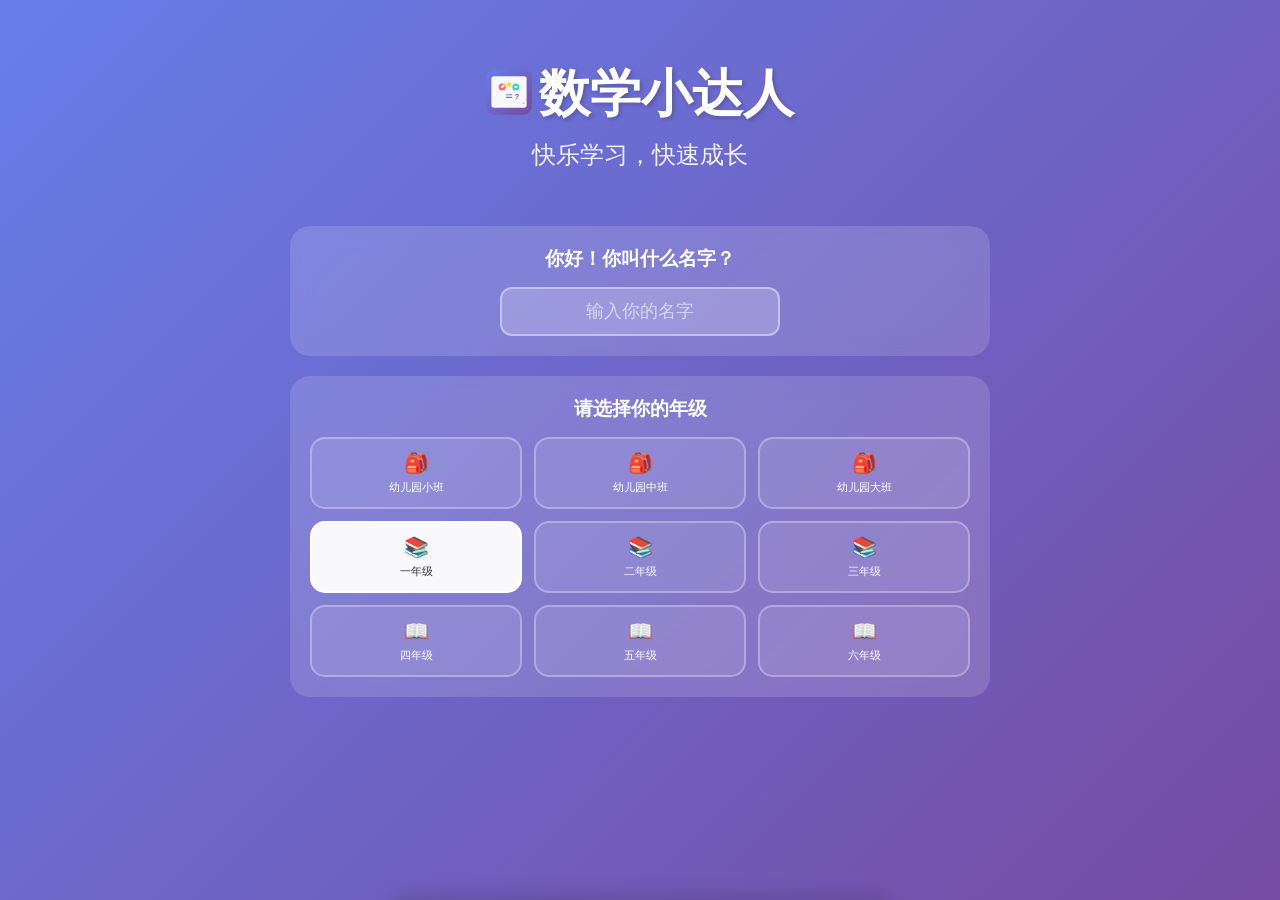
==== commit 7d739ffb: "feat(memory-game): add practice mode and history tag support 1. 新增练习模式，支持无关卡限制答题 2. 历史记录新增模式标签和对应展示逻" ====
--- a/index.html
+++ b/index.html
@@ -1,8 +1,10 @@
 <!DOCTYPE html>
 <html lang="zh-CN">
+
 <head>
     <meta charset="UTF-8">
-    <meta name="viewport" content="width=device-width, initial-scale=1.0, maximum-scale=1.0, user-scalable=no, viewport-fit=cover">
+    <meta name="viewport"
+        content="width=device-width, initial-scale=1.0, maximum-scale=1.0, user-scalable=no, viewport-fit=cover">
     <title>数学小达人</title>
     <meta name="description" content="快乐学习，快速成长的儿童数学游戏">
     <meta name="theme-color" content="#667eea">
@@ -18,6 +20,7 @@
     <link rel="stylesheet" href="css/style.css">
     <script src="https://cdn.jsdelivr.net/npm/@emailjs/browser@4/dist/email.min.js"></script>
 </head>
+
 <body>
     <!-- 首次欢迎页面（用户创建 + 年级选择） -->
     <div id="welcome-page" class="page">
@@ -29,7 +32,8 @@
             <div class="user-input-section">
                 <h3>你好！你叫什么名字？</h3>
                 <div class="user-input-wrap">
-                    <input type="text" id="welcome-username" class="username-input" placeholder="输入你的名字" maxlength="10" autocomplete="off">
+                    <input type="text" id="welcome-username" class="username-input" placeholder="输入你的名字" maxlength="10"
+                        autocomplete="off">
                 </div>
             </div>
 
@@ -90,8 +94,29 @@
                     <span class="user-greeting" id="home-user-greeting">你好！</span>
                     <span class="user-grade-label" id="home-user-grade">一年级</span>
                 </div>
-                <button class="sound-toggle-btn" onclick="event.stopPropagation(); toggleSound()" title="声音开关" id="sound-toggle-btn"><svg id="sound-icon-on" class="sound-icon" viewBox="0 0 24 24" width="22" height="22" fill="white"><path d="M3 9v6h4l5 5V4L7 9H3zm13.5 3A4.5 4.5 0 0 0 14 8.3v7.4a4.5 4.5 0 0 0 2.5-3.7zM14 3.2v2.1a7 7 0 0 1 0 13.4v2.1A9 9 0 0 0 14 3.2z"/></svg><svg id="sound-icon-off" class="sound-icon" viewBox="0 0 24 24" width="22" height="22" fill="white" style="display:none"><path d="M3 9v6h4l5 5V4L7 9H3z"/><line x1="16" y1="9" x2="22" y2="15" stroke="white" stroke-width="2" stroke-linecap="round"/><line x1="22" y1="9" x2="16" y2="15" stroke="white" stroke-width="2" stroke-linecap="round"/></svg></button>
-                <button class="profile-entry-btn" onclick="event.stopPropagation(); playClickSound(); showProfile()"><svg class="profile-entry-icon" viewBox="0 0 32 32" width="20" height="20"><defs><linearGradient id="pg" x1="0" y1="0" x2="1" y2="1"><stop offset="0%" stop-color="#ffb347"/><stop offset="100%" stop-color="#ff6b6b"/></linearGradient></defs><circle cx="16" cy="11" r="6" fill="url(#pg)"/><path d="M5 28c0-6 5-10 11-10s11 4 11 10" fill="url(#pg)" opacity="0.85"/></svg> 个人中心</button>
+                <button class="sound-toggle-btn" onclick="event.stopPropagation(); toggleSound()" title="声音开关"
+                    id="sound-toggle-btn"><svg id="sound-icon-on" class="sound-icon" viewBox="0 0 24 24" width="22"
+                        height="22" fill="white">
+                        <path
+                            d="M3 9v6h4l5 5V4L7 9H3zm13.5 3A4.5 4.5 0 0 0 14 8.3v7.4a4.5 4.5 0 0 0 2.5-3.7zM14 3.2v2.1a7 7 0 0 1 0 13.4v2.1A9 9 0 0 0 14 3.2z" />
+                    </svg><svg id="sound-icon-off" class="sound-icon" viewBox="0 0 24 24" width="22" height="22"
+                        fill="white" style="display:none">
+                        <path d="M3 9v6h4l5 5V4L7 9H3z" />
+                        <line x1="16" y1="9" x2="22" y2="15" stroke="white" stroke-width="2" stroke-linecap="round" />
+                        <line x1="22" y1="9" x2="16" y2="15" stroke="white" stroke-width="2" stroke-linecap="round" />
+                    </svg></button>
+                <button class="profile-entry-btn"
+                    onclick="event.stopPropagation(); playClickSound(); showProfile()"><svg class="profile-entry-icon"
+                        viewBox="0 0 32 32" width="20" height="20">
+                        <defs>
+                            <linearGradient id="pg" x1="0" y1="0" x2="1" y2="1">
+                                <stop offset="0%" stop-color="#ffb347" />
+                                <stop offset="100%" stop-color="#ff6b6b" />
+                            </linearGradient>
+                        </defs>
+                        <circle cx="16" cy="11" r="6" fill="url(#pg)" />
+                        <path d="M5 28c0-6 5-10 11-10s11 4 11 10" fill="url(#pg)" opacity="0.85" />
+                    </svg> 个人中心</button>
             </div>
 
             <div class="menu-buttons">
@@ -217,7 +242,8 @@
                     <div id="answer-boxes" class="answer-boxes"></div>
                 </div>
                 <div id="math-feedback" class="feedback"></div>
-                <button id="next-btn" class="next-btn" style="display:none" onclick="showNextMathQuestion()">下一题</button>
+                <button id="next-btn" class="next-btn" style="display:none"
+                    onclick="showNextMathQuestion()">下一题</button>
             </div>
 
             <!-- 奖励画面 -->
@@ -257,7 +283,7 @@
                     <p>优秀（95%+，≤3秒/题）：提升两级</p>
                     <p>良好（85%+，≤5秒/题）：提升一级</p>
                     <p>一般（70%+）：保持当前年级</p>
-                    <p>需努力（<50%）：降低年级巩固</p>
+                    <p>需努力（<50%）：降低年级巩固< /p>
                 </div>
                 <div class="result-buttons">
                     <button class="retry-btn" onclick="startMathQuiz()">再来一次</button>
@@ -280,11 +306,13 @@
                 <h3>游戏规则</h3>
                 <div class="rules">
                     <p>1. 屏幕会显示一串数字，记住后填出空缺</p>
-                    <p>2. 每关10题，答对全部过关，答错结束</p>
-                    <p>3. 低难度关卡显示时间短，高难度显示时间长</p>
+                    <p>2. 挑战模式：每关10题，答对全部过关，答错结束</p>
+                    <p>3. 练习模式：答错不结束，继续下一题，无关卡</p>
                     <p>4. 关卡越高，数字越长，空缺越多</p>
                 </div>
-                <button class="start-btn" onclick="startMemoryGame()">开始挑战</button>
+                <button class="start-btn" onclick="startMemoryGame(true)">开始练习</button>
+                <button class="start-btn" onclick="startMemoryGame(false)"
+                    style="margin-top:8px;background:linear-gradient(135deg,#e74c3c,#c0392b)">开始挑战</button>
             </div>
 
             <!-- 记忆显示区域 -->
@@ -339,7 +367,7 @@
 
             <!-- 结果页面 -->
             <div id="memory-result" class="result-section" style="display:none">
-                <h3>挑战结束！</h3>
+                <h3 id="memory-result-title">挑战结束！</h3>
                 <div class="result-stats">
                     <div class="stat-item">
                         <div class="stat-value" id="memory-final-score">0</div>
@@ -347,7 +375,7 @@
                     </div>
                     <div class="stat-item">
                         <div class="stat-value" id="memory-final-level">0</div>
-                        <div class="stat-label">通过关卡</div>
+                        <div class="stat-label" id="memory-final-level-label">通过关卡</div>
                     </div>
                     <div class="stat-item">
                         <div class="stat-value" id="memory-final-questions">0</div>
@@ -407,7 +435,8 @@
                     <div id="pattern-answer-boxes" class="answer-boxes"></div>
                 </div>
                 <div id="pattern-feedback" class="feedback"></div>
-                <button id="pattern-next-btn" class="next-btn" style="display:none" onclick="showNextPatternQuestion()">下一题</button>
+                <button id="pattern-next-btn" class="next-btn" style="display:none"
+                    onclick="showNextPatternQuestion()">下一题</button>
             </div>
 
             <!-- 奖励画面 -->
@@ -467,8 +496,8 @@
                 </div>
                 <div class="rules">
                     <p>1. 比较左右两边数字或算式</p>
-                    <p>2. 选择 >（大于）、<（小于）或 =（等于）</p>
-                    <p>3. 限时作答，答对得分</p>
+                    <p>2. 选择 >（大于）、<（小于）或=（等于）< /p>
+                            <p>3. 限时作答，答对得分</p>
                 </div>
                 <div class="question-count">
                     <label>题目数量：</label>
@@ -508,7 +537,8 @@
                     </button>
                 </div>
                 <div id="compare-feedback" class="feedback"></div>
-                <button id="compare-next-btn" class="next-btn" style="display:none" onclick="showNextCompareQuestion()">下一题</button>
+                <button id="compare-next-btn" class="next-btn" style="display:none"
+                    onclick="showNextCompareQuestion()">下一题</button>
             </div>
 
             <!-- 奖励画面 -->
@@ -573,7 +603,8 @@
                     <p>4. 练习模式：不限错误次数，可随时查看答案</p>
                 </div>
                 <button class="start-btn" onclick="startSudokuGame(true)">开始练习</button>
-                <button class="start-btn" onclick="startSudokuGame()" style="margin-top:8px;background:linear-gradient(135deg,#e74c3c,#c0392b)">开始挑战</button>
+                <button class="start-btn" onclick="startSudokuGame()"
+                    style="margin-top:8px;background:linear-gradient(135deg,#e74c3c,#c0392b)">开始挑战</button>
             </div>
 
             <!-- 游戏区域 -->
@@ -585,7 +616,8 @@
                 <div id="sudoku-grid" class="sudoku-grid"></div>
                 <div id="sudoku-number-picker" class="sudoku-number-picker"></div>
                 <div id="sudoku-feedback" class="feedback"></div>
-                <button id="sudoku-reveal-btn" class="next-btn" style="display:none" onclick="revealSudokuAnswer()">查看答案</button>
+                <button id="sudoku-reveal-btn" class="next-btn" style="display:none"
+                    onclick="revealSudokuAnswer()">查看答案</button>
             </div>
 
             <!-- 奖励画面 -->
@@ -646,6 +678,7 @@
                     <p>1. 将打乱的数字按正确顺序排列</p>
                     <p>2. 点击数字放入空格，点已放数字可撤回</p>
                     <p>3. 全部放满后自动判断对错</p>
+                    <p id="sort-rule-extra" style="display:none">4. 高年级会遇到单位换算和分数排序哦</p>
                 </div>
                 <div class="question-count">
                     <label>题目数量：</label>
@@ -668,7 +701,8 @@
                 <div id="sort-numbers" class="sort-numbers"></div>
                 <div id="sort-slots" class="sort-slots"></div>
                 <div id="sort-feedback" class="feedback"></div>
-                <button id="sort-next-btn" class="next-btn" style="display:none" onclick="showNextSortQuestion()">下一题</button>
+                <button id="sort-next-btn" class="next-btn" style="display:none"
+                    onclick="showNextSortQuestion()">下一题</button>
             </div>
 
             <!-- 奖励画面 -->
@@ -824,7 +858,8 @@
                 <div id="clock-question-text" class="clock-question-text">现在是几点？</div>
                 <div id="clock-choices" class="clock-choices"></div>
                 <div id="clock-feedback" class="feedback"></div>
-                <button id="clock-next-btn" class="next-btn" style="display:none" onclick="showNextClockQuestion()">下一题</button>
+                <button id="clock-next-btn" class="next-btn" style="display:none"
+                    onclick="showNextClockQuestion()">下一题</button>
             </div>
 
             <!-- 奖励画面 -->
@@ -1069,7 +1104,8 @@
                     <span id="seek-guess-count">已猜 0 / 7 次</span>
                 </div>
                 <div class="seek-input-section">
-                    <input type="text" id="seek-input" class="seek-input numpad-append" placeholder="输入数字" readonly autocomplete="off" inputmode="none">
+                    <input type="text" id="seek-input" class="seek-input numpad-append" placeholder="输入数字" readonly
+                        autocomplete="off" inputmode="none">
                     <button class="seek-submit-btn" onclick="submitSeekGuess()">猜！</button>
                 </div>
                 <div id="seek-feedback" class="seek-feedback">请输入你猜的数字</div>
@@ -1121,94 +1157,95 @@
     <!-- 认识人民币页面 -->
     <div id="rmb-page" class="page">
         <div class="container">
-        <div class="page-header">
-            <button class="back-btn" onclick="goHome()">← 返回</button>
-            <h2>认识人民币</h2>
-        </div>
-        <!-- 设置页面 -->
-        <div id="rmb-setup" class="setup-section">
-            <h3>当前难度</h3>
-            <div class="current-grade-display">
-                <span id="rmb-grade-name">一年级</span>
-                <span id="rmb-grade-desc">1-2件商品，算总价或找零</span>
-            </div>
-            <div class="rules">
-                <p>1. 看清商品和价格</p>
-                <p>2. 算出一共要付多少元，或找回多少元</p>
-                <p>3. 在下方输入答案</p>
-            </div>
-            <div class="question-count">
-                <label>题目数量：</label>
-                <select id="rmb-question-count">
-                    <option value="5">5题</option>
-                    <option value="10" selected>10题</option>
-                    <option value="15">15题</option>
-                </select>
-            </div>
-            <button class="start-btn" onclick="startRMBGame()">开始挑战</button>
-        </div>
-
-        <!-- 答题页面 -->
-        <div id="rmb-quiz" class="quiz-section" style="display:none">
-            <div class="quiz-info">
-                <span id="rmb-progress">第 1/10 题</span>
-                <span id="rmb-timer">用时：0秒</span>
-                <span id="rmb-score">得分：0</span>
-            </div>
-            <div class="rmb-scene">
-                <div id="rmb-items" class="rmb-items"></div>
-                <div class="rmb-total" id="rmb-total">合计：0 元</div>
-                <div class="rmb-question" id="rmb-question-text">一共要付多少元？</div>
-                <div class="rmb-answer-area">
-                    <input type="text" id="rmb-input" class="rmb-input numpad-append" readonly inputmode="none" placeholder="输入答案">
-                    <span class="rmb-unit">元</span>
-                    <button class="rmb-submit-btn" id="rmb-submit-btn" onclick="checkRMBAnswer()">确定</button>
-                </div>
-            </div>
-            <div id="rmb-feedback" class="feedback"></div>
-        </div>
-
-        <!-- 奖励页面 -->
-        <div id="rmb-reward" class="result-section reward-section" style="display:none">
-            <div id="rmb-reward-stars" class="reward-stars">⭐ ⭐ ⭐</div>
-            <h3>练习完成！</h3>
-            <div class="reward-info">
-                <p>总得分：<span id="rmb-reward-score">0</span></p>
-                <p>正确率：<span id="rmb-reward-accuracy">0%</span></p>
-                <p>用时：<span id="rmb-reward-time">0</span> 秒</p>
-            </div>
-            <div class="result-buttons">
-                <button class="retry-btn reward-btn" onclick="showRMBRewardResult()">查看成绩</button>
-                <button class="home-btn" onclick="goHome()">返回首页</button>
-            </div>
-        </div>
-
-        <!-- 结果页面 -->
-        <div id="rmb-result" class="result-section" style="display:none">
-            <h3>练习完成！</h3>
-            <div class="result-stats">
-                <div class="stat-item">
-                    <div class="stat-value" id="rmb-result-score">0</div>
-                    <div class="stat-label">总得分</div>
-                </div>
-                <div class="stat-item">
-                    <div class="stat-value" id="rmb-result-accuracy">0%</div>
-                    <div class="stat-label">正确率</div>
-                </div>
-                <div class="stat-item">
-                    <div class="stat-value" id="rmb-result-correct">0/0</div>
-                    <div class="stat-label">答对题数</div>
-                </div>
-                <div class="stat-item">
-                    <div class="stat-value" id="rmb-result-time">0秒</div>
-                    <div class="stat-label">总用时</div>
-                </div>
-            </div>
-            <div class="result-buttons">
-                <button class="retry-btn" onclick="startRMBGame()">再来一次</button>
-                <button class="home-btn" onclick="goHome()">返回首页</button>
-            </div>
-        </div>
+            <div class="page-header">
+                <button class="back-btn" onclick="goHome()">← 返回</button>
+                <h2>认识人民币</h2>
+            </div>
+            <!-- 设置页面 -->
+            <div id="rmb-setup" class="setup-section">
+                <h3>当前难度</h3>
+                <div class="current-grade-display">
+                    <span id="rmb-grade-name">一年级</span>
+                    <span id="rmb-grade-desc">1-2件商品，算总价或找零</span>
+                </div>
+                <div class="rules">
+                    <p>1. 看清商品和价格</p>
+                    <p>2. 算出一共要付多少元，或找回多少元</p>
+                    <p>3. 在下方输入答案</p>
+                </div>
+                <div class="question-count">
+                    <label>题目数量：</label>
+                    <select id="rmb-question-count">
+                        <option value="5">5题</option>
+                        <option value="10" selected>10题</option>
+                        <option value="15">15题</option>
+                    </select>
+                </div>
+                <button class="start-btn" onclick="startRMBGame()">开始挑战</button>
+            </div>
+
+            <!-- 答题页面 -->
+            <div id="rmb-quiz" class="quiz-section" style="display:none">
+                <div class="quiz-info">
+                    <span id="rmb-progress">第 1/10 题</span>
+                    <span id="rmb-timer">用时：0秒</span>
+                    <span id="rmb-score">得分：0</span>
+                </div>
+                <div class="rmb-scene">
+                    <div id="rmb-items" class="rmb-items"></div>
+                    <div class="rmb-total" id="rmb-total">合计：0 元</div>
+                    <div class="rmb-question" id="rmb-question-text">一共要付多少元？</div>
+                    <div class="rmb-answer-area">
+                        <input type="text" id="rmb-input" class="rmb-input numpad-append" readonly inputmode="none"
+                            placeholder="输入答案">
+                        <span class="rmb-unit">元</span>
+                        <button class="rmb-submit-btn" id="rmb-submit-btn" onclick="checkRMBAnswer()">确定</button>
+                    </div>
+                </div>
+                <div id="rmb-feedback" class="feedback"></div>
+            </div>
+
+            <!-- 奖励页面 -->
+            <div id="rmb-reward" class="result-section reward-section" style="display:none">
+                <div id="rmb-reward-stars" class="reward-stars">⭐ ⭐ ⭐</div>
+                <h3>练习完成！</h3>
+                <div class="reward-info">
+                    <p>总得分：<span id="rmb-reward-score">0</span></p>
+                    <p>正确率：<span id="rmb-reward-accuracy">0%</span></p>
+                    <p>用时：<span id="rmb-reward-time">0</span> 秒</p>
+                </div>
+                <div class="result-buttons">
+                    <button class="retry-btn reward-btn" onclick="showRMBRewardResult()">查看成绩</button>
+                    <button class="home-btn" onclick="goHome()">返回首页</button>
+                </div>
+            </div>
+
+            <!-- 结果页面 -->
+            <div id="rmb-result" class="result-section" style="display:none">
+                <h3>练习完成！</h3>
+                <div class="result-stats">
+                    <div class="stat-item">
+                        <div class="stat-value" id="rmb-result-score">0</div>
+                        <div class="stat-label">总得分</div>
+                    </div>
+                    <div class="stat-item">
+                        <div class="stat-value" id="rmb-result-accuracy">0%</div>
+                        <div class="stat-label">正确率</div>
+                    </div>
+                    <div class="stat-item">
+                        <div class="stat-value" id="rmb-result-correct">0/0</div>
+                        <div class="stat-label">答对题数</div>
+                    </div>
+                    <div class="stat-item">
+                        <div class="stat-value" id="rmb-result-time">0秒</div>
+                        <div class="stat-label">总用时</div>
+                    </div>
+                </div>
+                <div class="result-buttons">
+                    <button class="retry-btn" onclick="startRMBGame()">再来一次</button>
+                    <button class="home-btn" onclick="goHome()">返回首页</button>
+                </div>
+            </div>
         </div>
     </div>
 
@@ -1338,8 +1375,12 @@
                     <select id="voice-style-select" onchange="setVoiceStyle(this.value)">
                         <option value="off">🔇 无播报</option>
                         <option value="female-teacher">👩‍🏫 女老师</option>
-                        <option value="female-student" selected>👧 女同学</option>
+                        <option value="female-student">👧 女同学</option>
                         <option value="xiaomi-bingtang">🍬 小米冰糖</option>
+                        <option value="xiaomi-suda">🥤 小米苏打</option>
+                        <option value="xiaomi-moli">🌸 小米茉莉</option>
+                        <option value="xiaomi-baihua">🌿 小米白桦</option>
+                        <option value="cherry" selected>🍒 Cherry</option>
                     </select>
                 </div>
             </div>
@@ -1571,229 +1612,237 @@
     <!-- 24点游戏 -->
     <div id="twentyfour-page" class="page">
         <div class="container">
-        <div class="page-header">
-            <button class="back-btn" onclick="goHome()">← 返回</button>
-            <h2>24点</h2>
-        </div>
-        <!-- 设置页面 -->
-        <div id="twentyfour-setup" class="setup-section">
-            <h3>当前难度</h3>
-            <div class="current-grade-display">
-                <span id="twentyfour-grade-name">一年级</span>
-                <span id="twentyfour-grade-desc">经典24点（1-9）</span>
-            </div>
-            <div class="rules">
-                <p>1. 用给出的4个数字，通过运算得到目标数</p>
-                <p>2. 可以使用 +、-、×、÷ 和括号</p>
-                <p>3. 每个数字必须恰好使用一次</p>
-                <p>4. 练习模式：答错可重试，不记录成绩</p>
-                <p>5. 挑战模式：答错跳下一题，记录成绩</p>
-            </div>
-            <div class="question-count">
-                <label>题目数量：</label>
-                <select id="twentyfour-question-count">
-                    <option value="5">5题</option>
-                    <option value="10" selected>10题</option>
-                    <option value="15">15题</option>
-                </select>
-            </div>
-            <button class="start-btn" onclick="start24Game(true)">开始练习</button>
-            <button class="start-btn" onclick="start24Game()" style="margin-top:8px;background:linear-gradient(135deg,#e74c3c,#c0392b)">开始挑战</button>
-        </div>
-
-        <!-- 答题页面 -->
-        <div id="twentyfour-quiz" class="quiz-section" style="display:none">
-            <div class="quiz-info">
-                <span id="twentyfour-progress">第 1/10 题</span>
-                <span id="twentyfour-timer">用时：0秒</span>
-                <span id="twentyfour-score">得分：0</span>
-            </div>
-            <div class="twentyfour-display">
-                <div id="twentyfour-numbers" class="twentyfour-numbers"></div>
-                <div class="twentyfour-target">目标：<span id="twentyfour-target-text">24</span><span class="twentyfour-count">　可解：<span id="twentyfour-solution-count">0</span>种</span></div>
-                <div id="twentyfour-calc-screen" class="twentyfour-calc-screen"></div>
-                <div id="twentyfour-all-solutions" class="twentyfour-all-solutions" style="display:none"></div>
-                <button class="twentyfour-answer-btn" id="twentyfour-answer-btn" onclick="show24Answer()">查看答案</button>
-            </div>
-            <div id="twentyfour-keyboard" class="twentyfour-keyboard">
-                <div class="twentyfour-key-row">
-                    <button class="twentyfour-key" onclick="handle24KeyInput('1')">1</button>
-                    <button class="twentyfour-key" onclick="handle24KeyInput('2')">2</button>
-                    <button class="twentyfour-key" onclick="handle24KeyInput('3')">3</button>
-                    <button class="twentyfour-key twentyfour-key-op" onclick="handle24KeyInput('+')">+</button>
-                    <button class="twentyfour-key twentyfour-key-op" onclick="handle24KeyInput('-')">−</button>
-                </div>
-                <div class="twentyfour-key-row">
-                    <button class="twentyfour-key" onclick="handle24KeyInput('4')">4</button>
-                    <button class="twentyfour-key" onclick="handle24KeyInput('5')">5</button>
-                    <button class="twentyfour-key" onclick="handle24KeyInput('6')">6</button>
-                    <button class="twentyfour-key twentyfour-key-op" onclick="handle24KeyInput('*')">×</button>
-                    <button class="twentyfour-key twentyfour-key-op" onclick="handle24KeyInput('/')">÷</button>
-                </div>
-                <div class="twentyfour-key-row">
-                    <button class="twentyfour-key" onclick="handle24KeyInput('7')">7</button>
-                    <button class="twentyfour-key" onclick="handle24KeyInput('8')">8</button>
-                    <button class="twentyfour-key" onclick="handle24KeyInput('9')">9</button>
-                    <button class="twentyfour-key twentyfour-key-op" onclick="handle24KeyInput('(')">(</button>
-                    <button class="twentyfour-key twentyfour-key-op" onclick="handle24KeyInput(')')">)</button>
-                </div>
-                <div class="twentyfour-key-row">
-                    <button class="twentyfour-key" onclick="handle24KeyInput('C')">清除</button>
-                    <button class="twentyfour-key" onclick="handle24KeyInput('0')">0</button>
-                    <button class="twentyfour-key" onclick="handle24KeyInput('←')">←</button>
-                    <button class="twentyfour-key twentyfour-key-submit" onclick="handle24KeyInput('=')">=</button>
-                </div>
-            </div>
-            <div id="twentyfour-feedback" class="feedback"></div>
-        </div>
-
-        <!-- 奖励页面 -->
-        <div id="twentyfour-reward" class="result-section reward-section" style="display:none">
-            <div id="twentyfour-reward-stars" class="reward-stars">⭐ ⭐ ⭐</div>
-            <h3>练习完成！</h3>
-            <div class="reward-info">
-                <p>总得分：<span id="twentyfour-reward-score">0</span></p>
-                <p>正确率：<span id="twentyfour-reward-accuracy">0%</span></p>
-                <p>用时：<span id="twentyfour-reward-time">0</span> 秒</p>
-            </div>
-            <div class="result-buttons">
-                <button class="next-btn" onclick="show24RewardResult()">查看成绩</button>
-                <button class="home-btn" onclick="goHome()">返回首页</button>
-            </div>
-        </div>
-
-        <!-- 结果页面 -->
-        <div id="twentyfour-result" class="result-section" style="display:none">
-            <h3>练习结果</h3>
-            <div class="result-stats">
-                <div class="stat-item">
-                    <div class="stat-value" id="twentyfour-result-score">0</div>
-                    <div class="stat-label">总得分</div>
-                </div>
-                <div class="stat-item">
-                    <div class="stat-value" id="twentyfour-result-accuracy">0%</div>
-                    <div class="stat-label">正确率</div>
-                </div>
-                <div class="stat-item">
-                    <div class="stat-value" id="twentyfour-result-correct">0/0</div>
-                    <div class="stat-label">答对题数</div>
-                </div>
-                <div class="stat-item">
-                    <div class="stat-value" id="twentyfour-result-time">0</div>
-                    <div class="stat-label">用时(秒)</div>
-                </div>
-            </div>
-            <div class="result-buttons">
-                <button class="retry-btn" onclick="start24Game()">再来一次</button>
-                <button class="home-btn" onclick="goHome()">返回首页</button>
-            </div>
-        </div>
+            <div class="page-header">
+                <button class="back-btn" onclick="goHome()">← 返回</button>
+                <h2>24点</h2>
+            </div>
+            <!-- 设置页面 -->
+            <div id="twentyfour-setup" class="setup-section">
+                <h3>当前难度</h3>
+                <div class="current-grade-display">
+                    <span id="twentyfour-grade-name">一年级</span>
+                    <span id="twentyfour-grade-desc">经典24点（1-9）</span>
+                </div>
+                <div class="rules">
+                    <p>1. 用给出的4个数字，通过运算得到目标数</p>
+                    <p>2. 可以使用 +、-、×、÷ 和括号</p>
+                    <p>3. 每个数字必须恰好使用一次</p>
+                    <p>4. 练习模式：答错可重试，不记录成绩</p>
+                    <p>5. 挑战模式：答错跳下一题，记录成绩</p>
+                </div>
+                <div class="question-count">
+                    <label>题目数量：</label>
+                    <select id="twentyfour-question-count">
+                        <option value="5">5题</option>
+                        <option value="10" selected>10题</option>
+                        <option value="15">15题</option>
+                    </select>
+                </div>
+                <button class="start-btn" onclick="start24Game(true)">开始练习</button>
+                <button class="start-btn" onclick="start24Game()"
+                    style="margin-top:8px;background:linear-gradient(135deg,#e74c3c,#c0392b)">开始挑战</button>
+            </div>
+
+            <!-- 答题页面 -->
+            <div id="twentyfour-quiz" class="quiz-section" style="display:none">
+                <div class="quiz-info">
+                    <span id="twentyfour-progress">第 1/10 题</span>
+                    <span id="twentyfour-timer">用时：0秒</span>
+                    <span id="twentyfour-score">得分：0</span>
+                </div>
+                <div class="twentyfour-display">
+                    <div id="twentyfour-numbers" class="twentyfour-numbers"></div>
+                    <div class="twentyfour-target">目标：<span id="twentyfour-target-text">24</span><span
+                            class="twentyfour-count">　可解：<span id="twentyfour-solution-count">0</span>种</span></div>
+                    <div id="twentyfour-calc-screen" class="twentyfour-calc-screen"></div>
+                    <div id="twentyfour-all-solutions" class="twentyfour-all-solutions" style="display:none"></div>
+                    <button class="twentyfour-answer-btn" id="twentyfour-answer-btn"
+                        onclick="show24Answer()">查看答案</button>
+                </div>
+                <div id="twentyfour-keyboard" class="twentyfour-keyboard">
+                    <div class="twentyfour-key-row">
+                        <button class="twentyfour-key" onclick="handle24KeyInput('1')">1</button>
+                        <button class="twentyfour-key" onclick="handle24KeyInput('2')">2</button>
+                        <button class="twentyfour-key" onclick="handle24KeyInput('3')">3</button>
+                        <button class="twentyfour-key twentyfour-key-op" onclick="handle24KeyInput('+')">+</button>
+                        <button class="twentyfour-key twentyfour-key-op" onclick="handle24KeyInput('-')">−</button>
+                    </div>
+                    <div class="twentyfour-key-row">
+                        <button class="twentyfour-key" onclick="handle24KeyInput('4')">4</button>
+                        <button class="twentyfour-key" onclick="handle24KeyInput('5')">5</button>
+                        <button class="twentyfour-key" onclick="handle24KeyInput('6')">6</button>
+                        <button class="twentyfour-key twentyfour-key-op" onclick="handle24KeyInput('*')">×</button>
+                        <button class="twentyfour-key twentyfour-key-op" onclick="handle24KeyInput('/')">÷</button>
+                    </div>
+                    <div class="twentyfour-key-row">
+                        <button class="twentyfour-key" onclick="handle24KeyInput('7')">7</button>
+                        <button class="twentyfour-key" onclick="handle24KeyInput('8')">8</button>
+                        <button class="twentyfour-key" onclick="handle24KeyInput('9')">9</button>
+                        <button class="twentyfour-key twentyfour-key-op" onclick="handle24KeyInput('(')">(</button>
+                        <button class="twentyfour-key twentyfour-key-op" onclick="handle24KeyInput(')')">)</button>
+                    </div>
+                    <div class="twentyfour-key-row">
+                        <button class="twentyfour-key" onclick="handle24KeyInput('C')">清除</button>
+                        <button class="twentyfour-key" onclick="handle24KeyInput('0')">0</button>
+                        <button class="twentyfour-key" onclick="handle24KeyInput('←')">←</button>
+                        <button class="twentyfour-key twentyfour-key-submit" onclick="handle24KeyInput('=')">=</button>
+                    </div>
+                </div>
+                <div id="twentyfour-feedback" class="feedback"></div>
+            </div>
+
+            <!-- 奖励页面 -->
+            <div id="twentyfour-reward" class="result-section reward-section" style="display:none">
+                <div id="twentyfour-reward-stars" class="reward-stars">⭐ ⭐ ⭐</div>
+                <h3>练习完成！</h3>
+                <div class="reward-info">
+                    <p>总得分：<span id="twentyfour-reward-score">0</span></p>
+                    <p>正确率：<span id="twentyfour-reward-accuracy">0%</span></p>
+                    <p>用时：<span id="twentyfour-reward-time">0</span> 秒</p>
+                </div>
+                <div class="result-buttons">
+                    <button class="next-btn" onclick="show24RewardResult()">查看成绩</button>
+                    <button class="home-btn" onclick="goHome()">返回首页</button>
+                </div>
+            </div>
+
+            <!-- 结果页面 -->
+            <div id="twentyfour-result" class="result-section" style="display:none">
+                <h3>练习结果</h3>
+                <div class="result-stats">
+                    <div class="stat-item">
+                        <div class="stat-value" id="twentyfour-result-score">0</div>
+                        <div class="stat-label">总得分</div>
+                    </div>
+                    <div class="stat-item">
+                        <div class="stat-value" id="twentyfour-result-accuracy">0%</div>
+                        <div class="stat-label">正确率</div>
+                    </div>
+                    <div class="stat-item">
+                        <div class="stat-value" id="twentyfour-result-correct">0/0</div>
+                        <div class="stat-label">答对题数</div>
+                    </div>
+                    <div class="stat-item">
+                        <div class="stat-value" id="twentyfour-result-time">0</div>
+                        <div class="stat-label">用时(秒)</div>
+                    </div>
+                </div>
+                <div class="result-buttons">
+                    <button class="retry-btn" onclick="start24Game()">再来一次</button>
+                    <button class="home-btn" onclick="goHome()">返回首页</button>
+                </div>
+            </div>
         </div>
     </div>
 
     <!-- 迷宫游戏 -->
     <div id="maze-page" class="page">
         <div class="container">
-        <div class="page-header">
-            <button class="back-btn" onclick="goHome()">← 返回</button>
-            <h2>迷宫</h2>
-        </div>
-        <!-- 设置页面 -->
-        <div id="maze-setup" class="setup-section">
-            <h3>当前难度</h3>
-            <div class="current-grade-display">
-                <span id="maze-grade-name">一年级</span>
-                <span id="maze-grade-desc">9×9 迷宫</span>
-            </div>
-            <div class="rules">
-                <p>1. 从左上角起点走到右下角终点</p>
-                <p>2. 点击相邻格子或使用方向键移动</p>
-                <p>3. 用时越短、步数越少，得分越高</p>
-            </div>
-            <div class="maze-size-option">
-                <label for="maze-size-select">迷宫大小：</label>
-                <select id="maze-size-select"></select>
-            </div>
-            <button class="start-btn" onclick="startMazeGame()">开始挑战</button>
-        </div>
-
-        <!-- 答题页面 -->
-        <div id="maze-quiz" class="quiz-section" style="display:none">
-            <div class="quiz-info">
-                <div class="maze-info-items">
-                    <span id="maze-progress">第 1/3 关</span>
-                    <span id="maze-paths">通路：1条</span>
-                    <span id="maze-timer">⏱ 0秒</span>
-                    <span id="maze-score">得分：0</span>
-                </div>
-            </div>
-            <div class="maze-play-area">
-                <div id="maze-grid" class="maze-grid"></div>
-                <div class="maze-controls">
-                    <div class="maze-arrows">
-                        <div class="maze-arrow-row">
-                            <div class="maze-arrow-spacer"></div>
-                            <button class="maze-arrow-btn" onmousedown="event.preventDefault()" onclick="handleMazeMove('up')">↑</button>
-                            <div class="maze-arrow-spacer"></div>
+            <div class="page-header">
+                <button class="back-btn" onclick="goHome()">← 返回</button>
+                <h2>迷宫</h2>
+            </div>
+            <!-- 设置页面 -->
+            <div id="maze-setup" class="setup-section">
+                <h3>当前难度</h3>
+                <div class="current-grade-display">
+                    <span id="maze-grade-name">一年级</span>
+                    <span id="maze-grade-desc">9×9 迷宫</span>
+                </div>
+                <div class="rules">
+                    <p>1. 从左上角起点走到右下角终点</p>
+                    <p>2. 点击相邻格子或使用方向键移动</p>
+                    <p>3. 用时越短、步数越少，得分越高</p>
+                </div>
+                <div class="maze-size-option">
+                    <label for="maze-size-select">迷宫大小：</label>
+                    <select id="maze-size-select"></select>
+                </div>
+                <button class="start-btn" onclick="startMazeGame()">开始挑战</button>
+            </div>
+
+            <!-- 答题页面 -->
+            <div id="maze-quiz" class="quiz-section" style="display:none">
+                <div class="quiz-info">
+                    <div class="maze-info-items">
+                        <span id="maze-progress">第 1/3 关</span>
+                        <span id="maze-paths">通路：1条</span>
+                        <span id="maze-timer">⏱ 0秒</span>
+                        <span id="maze-score">得分：0</span>
+                    </div>
+                </div>
+                <div class="maze-play-area">
+                    <div id="maze-grid" class="maze-grid"></div>
+                    <div class="maze-controls">
+                        <div class="maze-arrows">
+                            <div class="maze-arrow-row">
+                                <div class="maze-arrow-spacer"></div>
+                                <button class="maze-arrow-btn" onmousedown="event.preventDefault()"
+                                    onclick="handleMazeMove('up')">↑</button>
+                                <div class="maze-arrow-spacer"></div>
+                            </div>
+                            <div class="maze-arrow-row">
+                                <button class="maze-arrow-btn" onmousedown="event.preventDefault()"
+                                    onclick="handleMazeMove('left')">←</button>
+                                <div class="maze-arrow-center" id="maze-step-count">0步</div>
+                                <button class="maze-arrow-btn" onmousedown="event.preventDefault()"
+                                    onclick="handleMazeMove('right')">→</button>
+                            </div>
+                            <div class="maze-arrow-row">
+                                <div class="maze-arrow-spacer"></div>
+                                <button class="maze-arrow-btn" onmousedown="event.preventDefault()"
+                                    onclick="handleMazeMove('down')">↓</button>
+                                <div class="maze-arrow-spacer"></div>
+                            </div>
                         </div>
-                        <div class="maze-arrow-row">
-                            <button class="maze-arrow-btn" onmousedown="event.preventDefault()" onclick="handleMazeMove('left')">←</button>
-                            <div class="maze-arrow-center" id="maze-step-count">0步</div>
-                            <button class="maze-arrow-btn" onmousedown="event.preventDefault()" onclick="handleMazeMove('right')">→</button>
-                        </div>
-                        <div class="maze-arrow-row">
-                            <div class="maze-arrow-spacer"></div>
-                            <button class="maze-arrow-btn" onmousedown="event.preventDefault()" onclick="handleMazeMove('down')">↓</button>
-                            <div class="maze-arrow-spacer"></div>
-                        </div>
-                    </div>
-                    <button id="maze-answer-btn" class="next-btn maze-answer-btn" style="display:none" onclick="showMazeAnswer()">查看答案</button>
-                </div>
-            </div>
-            <div id="maze-feedback" class="feedback"></div>
-        </div>
-
-        <!-- 奖励页面 -->
-        <div id="maze-reward" class="result-section reward-section" style="display:none">
-            <div id="maze-reward-stars" class="reward-stars">⭐ ⭐ ⭐</div>
-            <h3>闯关完成！</h3>
-            <div class="reward-info">
-                <p>总得分：<span id="maze-reward-score">0</span></p>
-                <p>完成率：<span id="maze-reward-accuracy">0%</span></p>
-                <p>用时：<span id="maze-reward-time">0</span> 秒</p>
-            </div>
-            <div class="result-buttons">
-                <button class="next-btn" onclick="showMazeRewardResult()">查看成绩</button>
-                <button class="home-btn" onclick="goHome()">返回首页</button>
-            </div>
-        </div>
-
-        <!-- 结果页面 -->
-        <div id="maze-result" class="result-section" style="display:none">
-            <h3>闯关结果</h3>
-            <div class="result-stats">
-                <div class="stat-item">
-                    <div class="stat-value" id="maze-result-score">0</div>
-                    <div class="stat-label">总得分</div>
-                </div>
-                <div class="stat-item">
-                    <div class="stat-value" id="maze-result-accuracy">0%</div>
-                    <div class="stat-label">完成率</div>
-                </div>
-                <div class="stat-item">
-                    <div class="stat-value" id="maze-result-mazes">0/0</div>
-                    <div class="stat-label">完成迷宫</div>
-                </div>
-                <div class="stat-item">
-                    <div class="stat-value" id="maze-result-time">0</div>
-                    <div class="stat-label">用时(秒)</div>
-                </div>
-            </div>
-            <div class="result-buttons">
-                <button class="retry-btn" onclick="startMazeGame()">再来一次</button>
-                <button class="home-btn" onclick="goHome()">返回首页</button>
-            </div>
-        </div>
+                        <button id="maze-answer-btn" class="next-btn maze-answer-btn" style="display:none"
+                            onclick="showMazeAnswer()">查看答案</button>
+                    </div>
+                </div>
+                <div id="maze-feedback" class="feedback"></div>
+            </div>
+
+            <!-- 奖励页面 -->
+            <div id="maze-reward" class="result-section reward-section" style="display:none">
+                <div id="maze-reward-stars" class="reward-stars">⭐ ⭐ ⭐</div>
+                <h3>闯关完成！</h3>
+                <div class="reward-info">
+                    <p>总得分：<span id="maze-reward-score">0</span></p>
+                    <p>完成率：<span id="maze-reward-accuracy">0%</span></p>
+                    <p>用时：<span id="maze-reward-time">0</span> 秒</p>
+                </div>
+                <div class="result-buttons">
+                    <button class="next-btn" onclick="showMazeRewardResult()">查看成绩</button>
+                    <button class="home-btn" onclick="goHome()">返回首页</button>
+                </div>
+            </div>
+
+            <!-- 结果页面 -->
+            <div id="maze-result" class="result-section" style="display:none">
+                <h3>闯关结果</h3>
+                <div class="result-stats">
+                    <div class="stat-item">
+                        <div class="stat-value" id="maze-result-score">0</div>
+                        <div class="stat-label">总得分</div>
+                    </div>
+                    <div class="stat-item">
+                        <div class="stat-value" id="maze-result-accuracy">0%</div>
+                        <div class="stat-label">完成率</div>
+                    </div>
+                    <div class="stat-item">
+                        <div class="stat-value" id="maze-result-mazes">0/0</div>
+                        <div class="stat-label">完成迷宫</div>
+                    </div>
+                    <div class="stat-item">
+                        <div class="stat-value" id="maze-result-time">0</div>
+                        <div class="stat-label">用时(秒)</div>
+                    </div>
+                </div>
+                <div class="result-buttons">
+                    <button class="retry-btn" onclick="startMazeGame()">再来一次</button>
+                    <button class="home-btn" onclick="goHome()">返回首页</button>
+                </div>
+            </div>
         </div>
     </div>
 
@@ -1820,18 +1869,18 @@
                 <button class="numpad-key numpad-del" data-key="del">⌫</button>
             </div>
         </div>
-        </div>
+    </div>
     </div>
 
     <script>
-    // 立即隐藏非欢迎页面，防止全部内容同时显示
-    (function() {
-        var ids = ['home-page', 'math-page', 'memory-page', 'pattern-page', 'compare-page', 'sudoku-page', 'sort-page', 'sum-page', 'clock-page', 'match-page', 'brainteaser-page', 'seek-page', 'twentyfour-page', 'maze-page', 'rmb-page', 'about-page', 'profile-page'];
-        for (var i = 0; i < ids.length; i++) {
-            var el = document.getElementById(ids[i]);
-            if (el) el.style.display = 'none';
-        }
-    })();
+        // 立即隐藏非欢迎页面，防止全部内容同时显示
+        (function () {
+            var ids = ['home-page', 'math-page', 'memory-page', 'pattern-page', 'compare-page', 'sudoku-page', 'sort-page', 'sum-page', 'clock-page', 'match-page', 'brainteaser-page', 'seek-page', 'twentyfour-page', 'maze-page', 'rmb-page', 'about-page', 'profile-page'];
+            for (var i = 0; i < ids.length; i++) {
+                var el = document.getElementById(ids[i]);
+                if (el) el.style.display = 'none';
+            }
+        })();
     </script>
     <script src="js/sounds.js"></script>
     <script src="js/keypad.js"></script>
@@ -1852,4 +1901,5 @@
     <script src="js/profile.js"></script>
     <script src="js/app.js"></script>
 </body>
-</html>
+
+</html>
--- a/css/style.css
+++ b/css/style.css
@@ -2241,6 +2241,17 @@
     margin-bottom: 8px;
 }
 
+.history-tag {
+    display: inline-block;
+    padding: 1px 6px;
+    margin-left: 6px;
+    font-size: 0.75em;
+    color: #fff;
+    background: #4CAF50;
+    border-radius: 8px;
+    vertical-align: middle;
+}
+
 .history-details {
     display: -webkit-flex;
     display: flex;
@@ -2592,6 +2603,12 @@
         font-size: 1.3em;
     }
 
+    .sort-num-btn.wide,
+    .sort-slot.wide {
+        min-width: 60px;
+        font-size: 1.05em;
+    }
+
     .sum-cell {
         height: 52px;
         font-size: 1.3em;
@@ -2879,6 +2896,12 @@
         min-width: 42px;
         height: 42px;
         font-size: 1.1em;
+    }
+
+    .sort-num-btn.wide,
+    .sort-slot.wide {
+        min-width: 52px;
+        font-size: 0.95em;
     }
 
     .sum-cell {
@@ -3009,6 +3032,14 @@
     background: #e0e0e0;
     border-color: #ccc;
     opacity: 0.4;
+}
+
+.sort-num-btn.wide,
+.sort-slot.wide {
+    min-width: 70px;
+    font-size: 1.2em;
+    padding: 0 6px;
+    white-space: nowrap;
 }
 
 .sort-slots {
